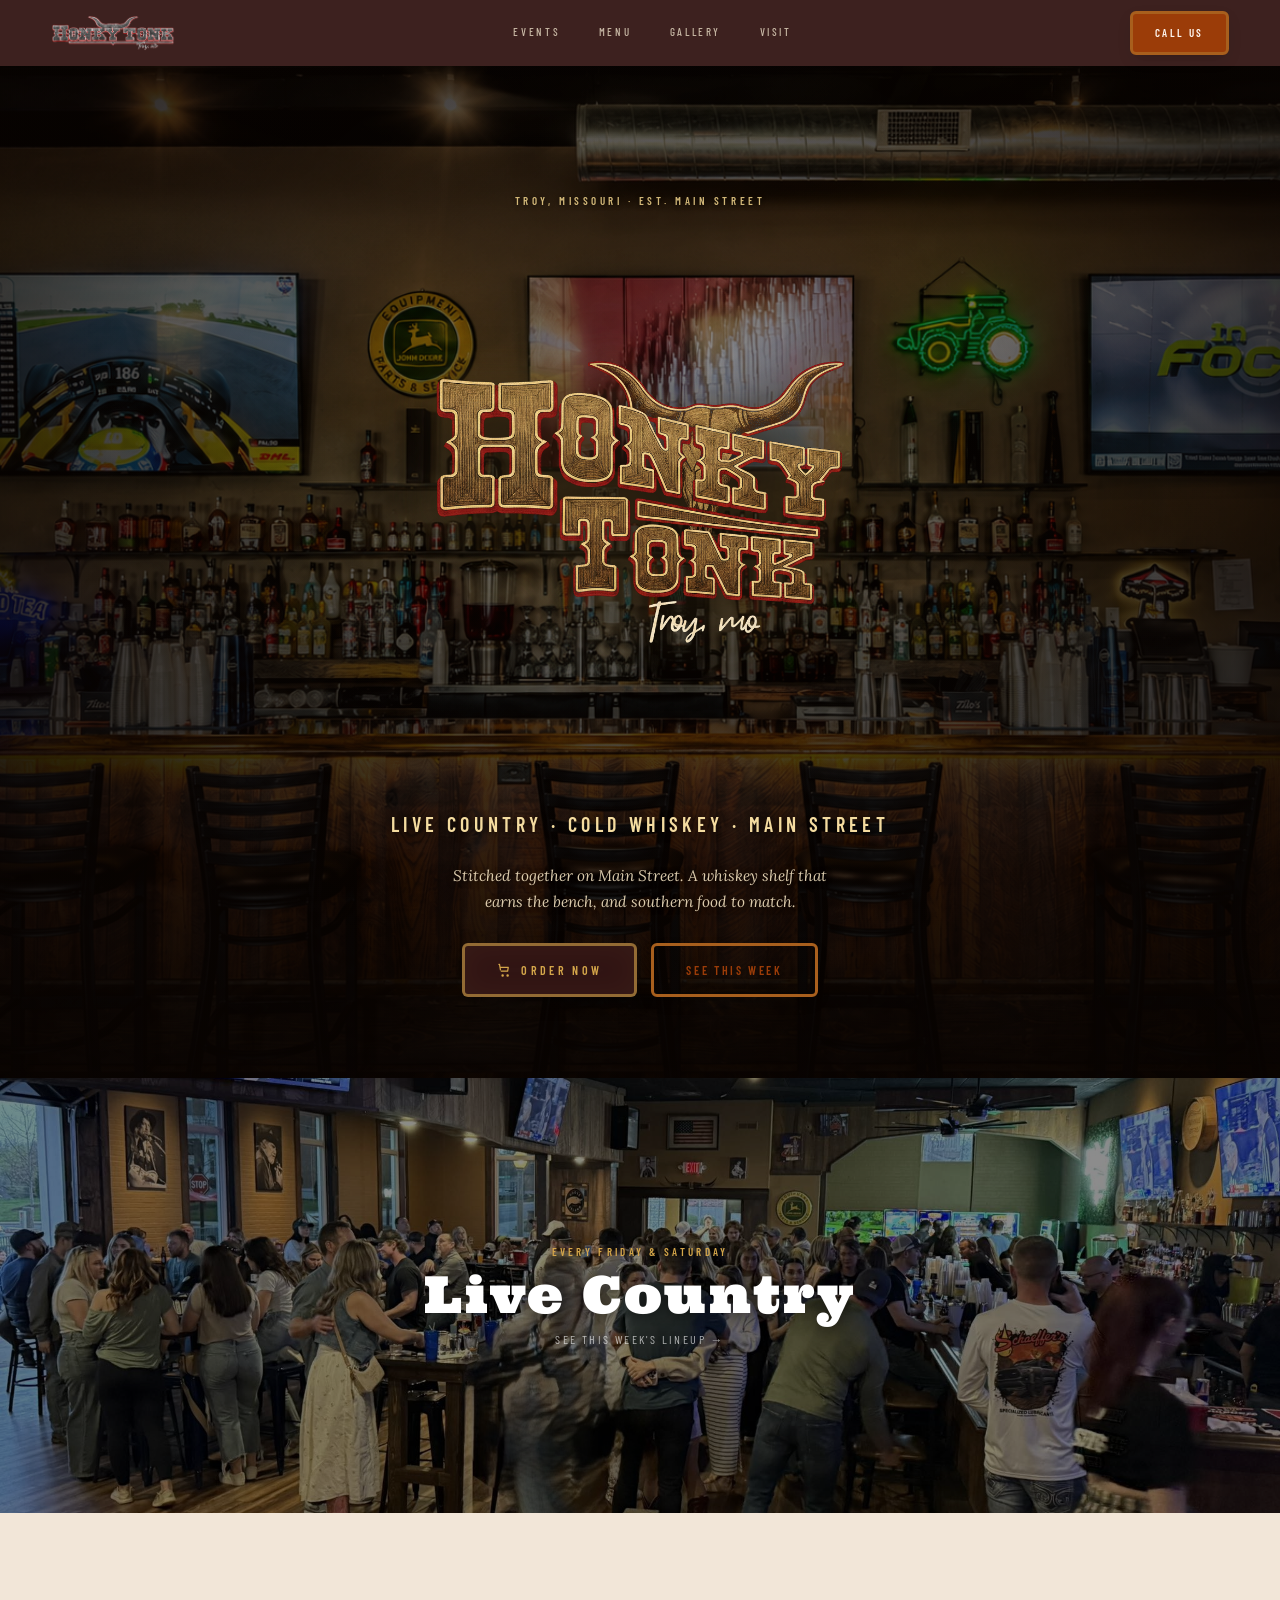
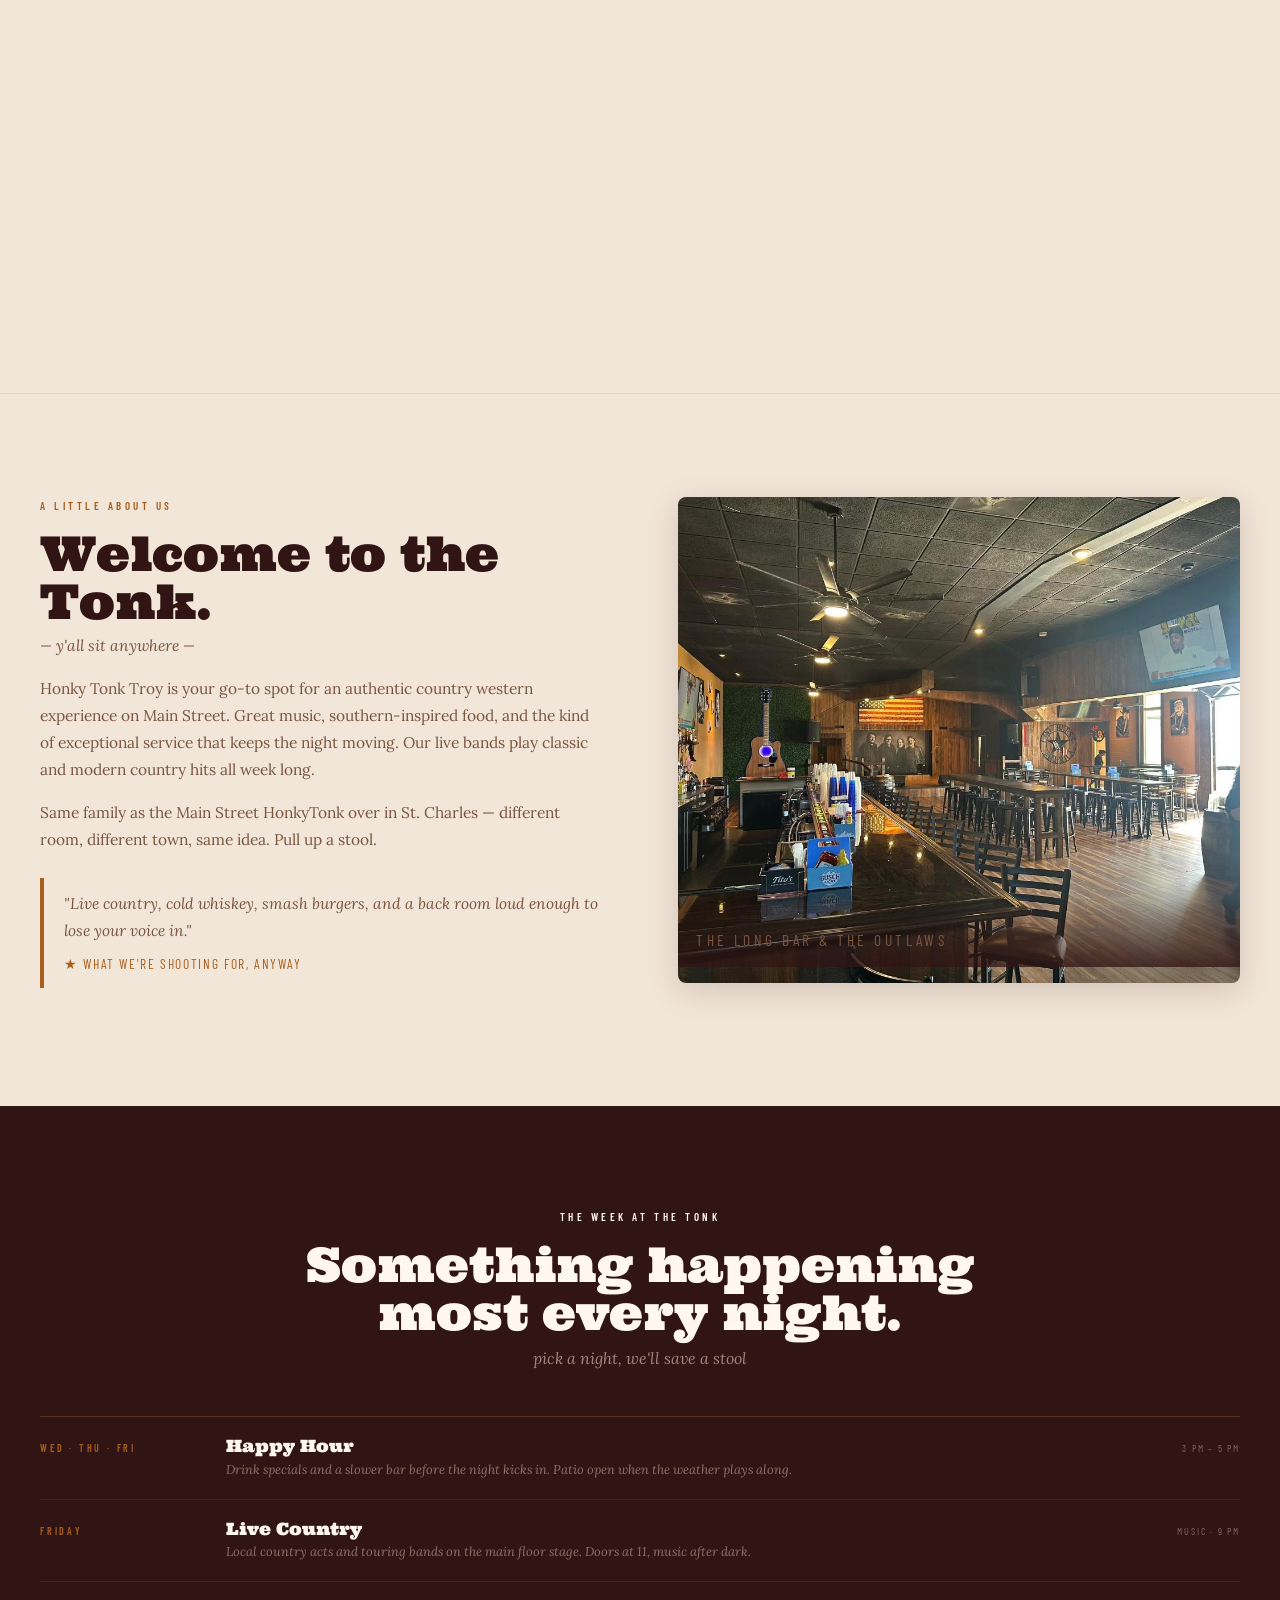
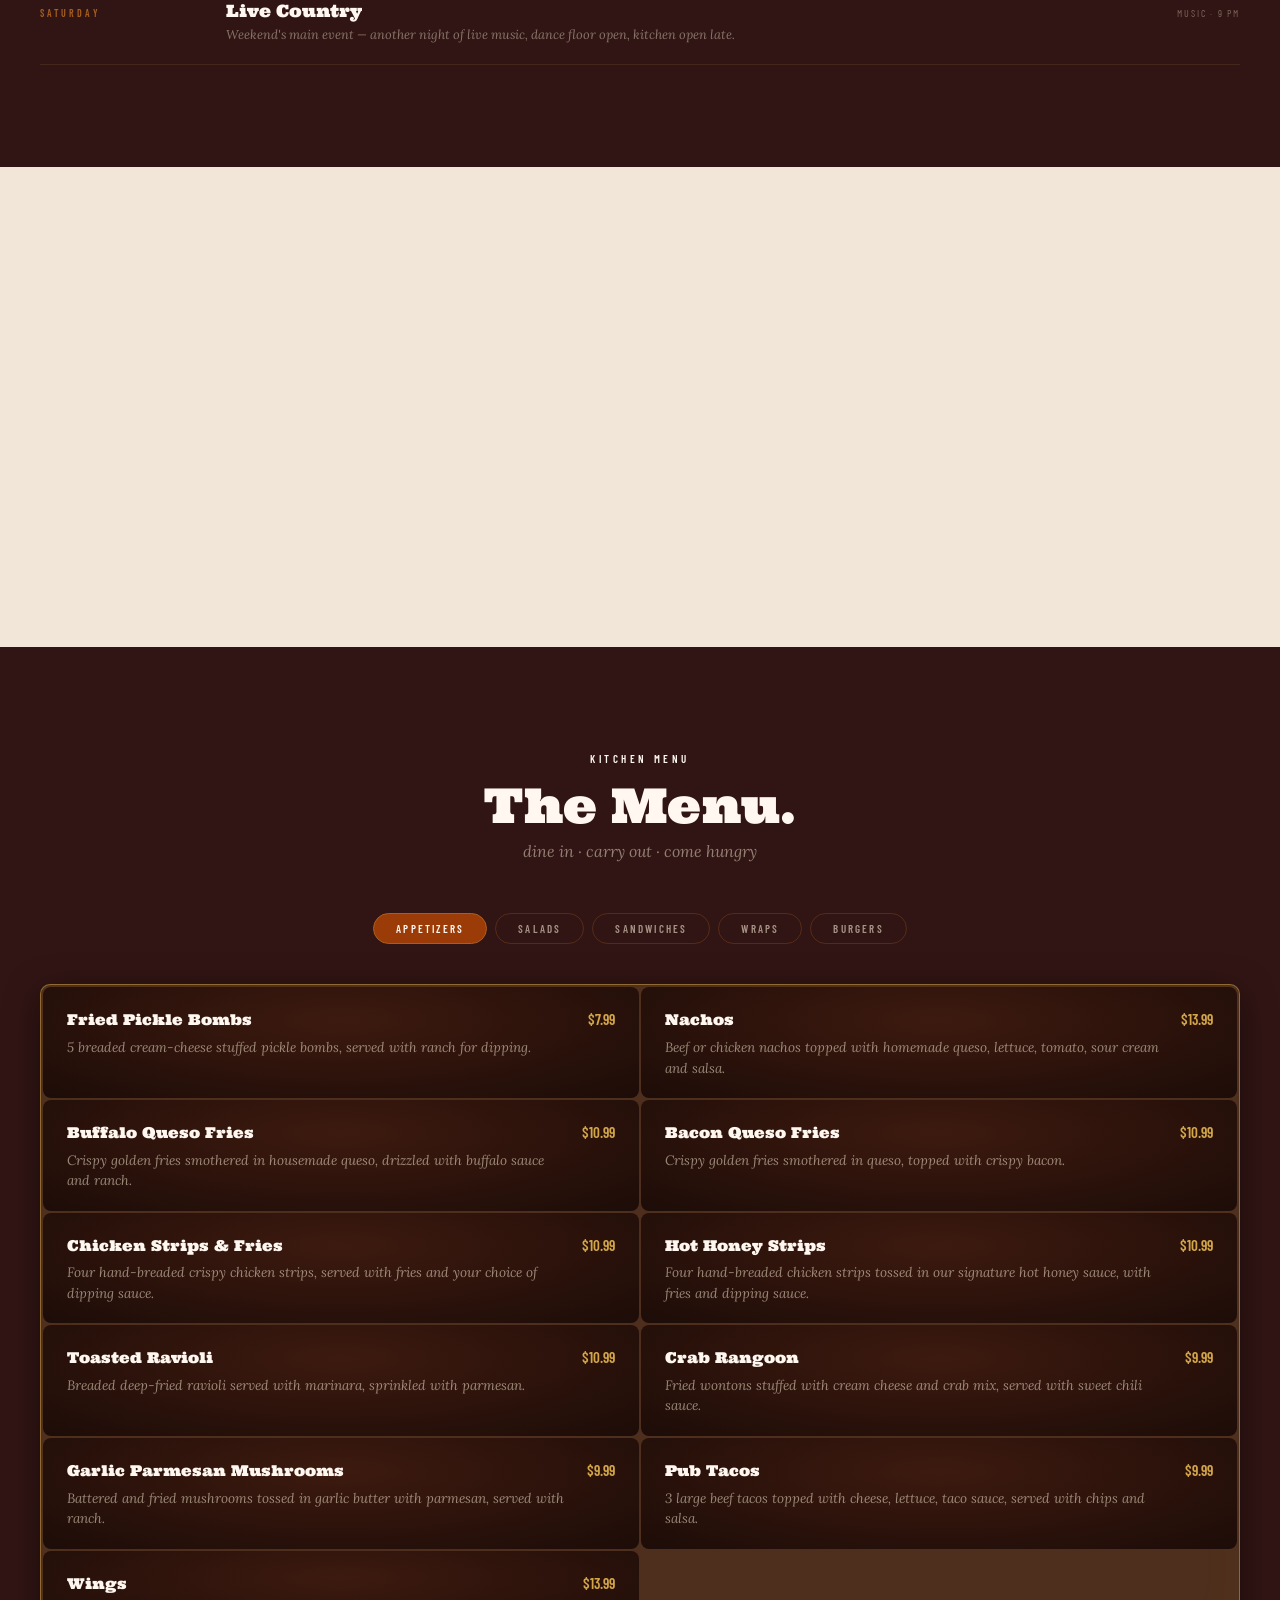
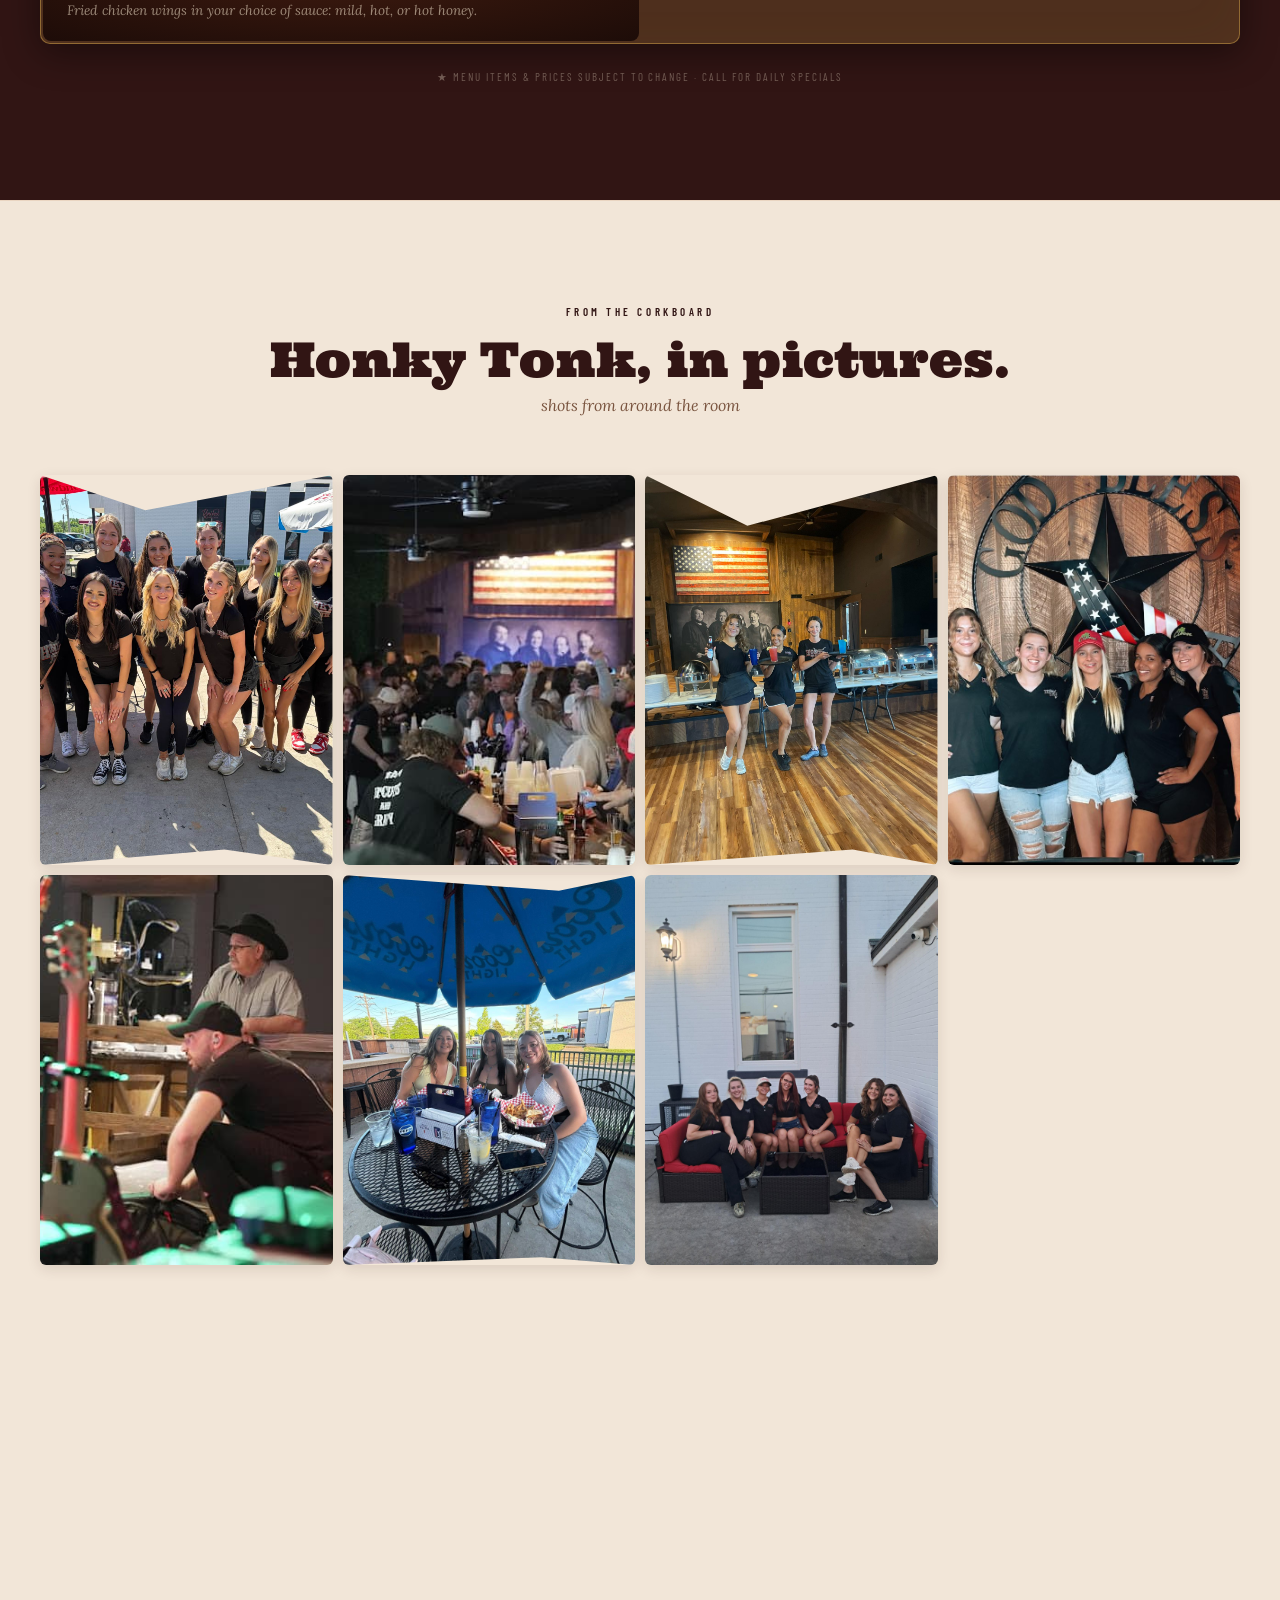
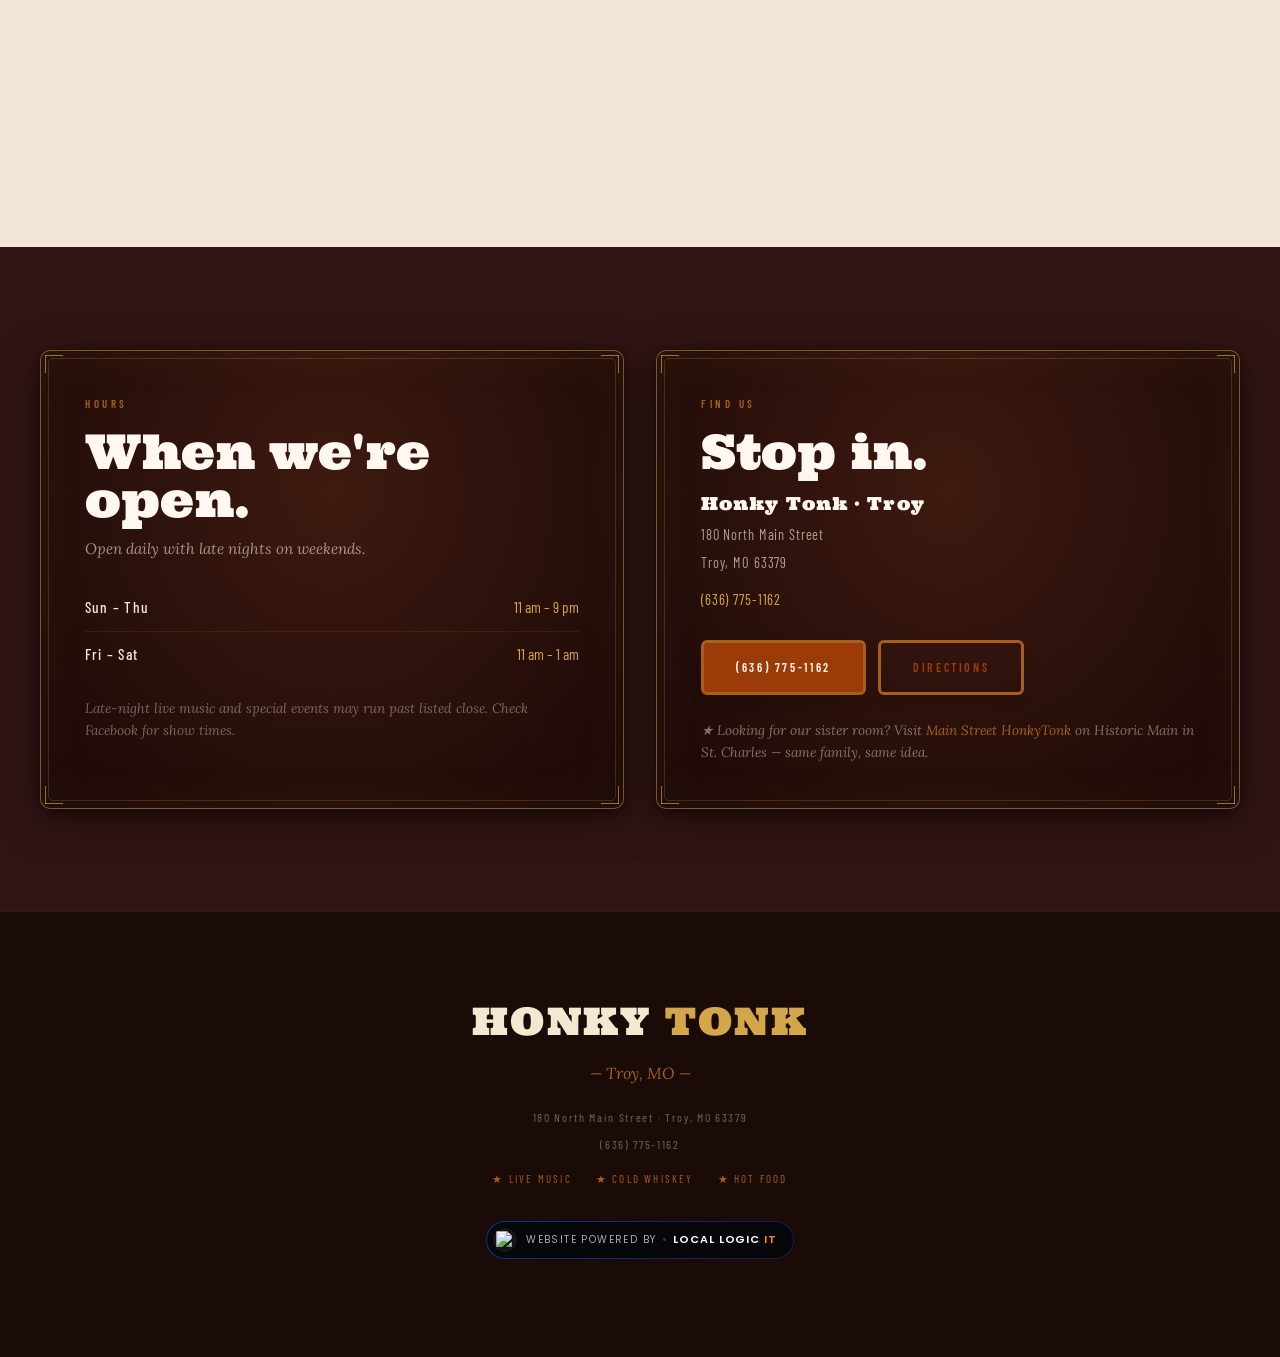
==== honky-tonk-troy/index.html @ 804420c2 "Remove private downstairs room / events content The basement is no longer available for rent, so dro" ====
<!DOCTYPE html>
<html lang="en">
<head>
  <meta charset="utf-8">
  <meta name="viewport" content="width=device-width, initial-scale=1">
  <meta name="format-detection" content="telephone=no">
  <title>Honky Tonk · Troy, MO — Country Western Bar on Main Street</title>
  <meta name="description" content="Honky Tonk in Troy, Missouri — a hometown country western bar at 180 Main Street with live music and southern food.">
  <link rel="preconnect" href="https://fonts.googleapis.com">
  <link rel="preconnect" href="https://fonts.gstatic.com" crossorigin>
  <link rel="preload" as="image" href="../images/11.png">
  <link rel="preload" as="image" href="../images/bg-crowd.jpg">
  <link rel="stylesheet" href="../assets/css/site.css?v=20260530-pill-nav-1">
  <script src="https://cdn.lordicon.com/lordicon.js" defer></script>
</head>
<body>

<header id="top" class="site-header" aria-label="Site">
  <a class="sh-logo" href="#top" aria-label="Honky Tonk Troy home">
    <img src="../images/gen/nav-logo-troy-cut.png" alt="Honky Tonk Troy">
    <span class="sh-logo-sub">Troy, Missouri</span>
  </a>
  <nav class="sh-nav" aria-label="Primary">
    <a href="#week"    data-section="week">Events</a>
    <a href="#menu"    data-section="menu">Menu</a>
    <a href="#gallery" data-section="gallery">Gallery</a>
    <a href="#visit"   data-section="visit">Visit</a>
  </nav>
  <a class="sh-cta btn" href="tel:6367751162">Call Us</a>
</header>

<nav class="bottom-tabs" aria-label="Quick nav">
  <a href="#menu" data-section="menu">
    <span class="bt-ico" aria-hidden="true">
      <lord-icon src="https://media.lordicon.com/icons/wired/outline/542-burger-hamburger.li" trigger="morph" loading="lazy" stroke="bold">
        <img alt="" src="https://media.lordicon.com/icons/wired/outline/542-burger-hamburger.svg">
      </lord-icon>
    </span>
    <span class="bt-label">Menu</span>
  </a>
  <a href="https://www.facebook.com/BabylonBarandGrill/" target="_blank" rel="noopener noreferrer" aria-label="See tonight's updates on Facebook">
    <span class="bt-ico" aria-hidden="true">
      <lord-icon src="https://media.lordicon.com/icons/wired/outline/43-music-note.li" trigger="morph" loading="lazy" stroke="bold">
        <img alt="" src="https://media.lordicon.com/icons/wired/outline/43-music-note.svg">
      </lord-icon>
    </span>
    <span class="bt-label">Tonight</span>
  </a>
  <a href="tel:6367751162" aria-label="Call Honky Tonk Troy">
    <span class="bt-ico" aria-hidden="true">
      <lord-icon src="https://media.lordicon.com/icons/wired/outline/2672-logo-square-whatsapp.li" trigger="morph" loading="lazy" stroke="bold">
        <img alt="" src="https://media.lordicon.com/icons/wired/outline/2672-logo-square-whatsapp.svg">
      </lord-icon>
    </span>
    <span class="bt-label">Call</span>
  </a>
  <a href="https://order.toasttab.com/online/troy-honky-tonk-new-180-main-street" target="_blank" rel="noopener noreferrer" aria-label="Order online from Honky Tonk Troy">
    <span class="bt-ico" aria-hidden="true">
      <lord-icon src="https://media.lordicon.com/icons/wired/outline/526-paper-bag-vegetables.li" trigger="morph" loading="lazy" stroke="bold">
        <img alt="" src="https://media.lordicon.com/icons/wired/outline/526-paper-bag-vegetables.svg">
      </lord-icon>
    </span>
    <span class="bt-label">Order</span>
  </a>
</nav>

<main>


<!-- ===================== HERO ===================== -->
<section class="hero" id="content-start">
  <img class="hero-bg" src="../images/11.png" alt="" aria-hidden="true">
  <div class="hero-shade" aria-hidden="true"></div>
  <div class="container hero-content">
    <p class="hero-kicker">Troy, Missouri · Est. Main Street</p>
    <h1 class="hero-logo-heading">
      <img class="hero-logo" src="../images/gen/logo-engraving-noBg-cut.png" alt="Honky Tonk Troy">
    </h1>
    <p class="hero-tagline">Live country · Cold whiskey · Main Street</p>
    <p class="hero-lede">
      Stitched together on Main Street. A whiskey shelf that earns the
      bench, and southern food to match.
    </p>
    <div class="hero-btns">
      <a class="btn btn-order" href="https://order.toasttab.com/online/troy-honky-tonk-new-180-main-street" target="_blank" rel="noopener noreferrer">
        <svg aria-hidden="true" viewBox="0 0 24 24" width="15" height="15" fill="none" stroke="currentColor" stroke-width="2" stroke-linecap="round" stroke-linejoin="round"><path d="M3 2h1l1.5 9M7 13h10l1-6H6"/><circle cx="9" cy="20" r="1"/><circle cx="17" cy="20" r="1"/></svg>
        Order Now
      </a>
      <a class="btn btn-outline" href="#week">See This Week</a>
    </div>
  </div>
</section>

<!-- ===================== FEATURE BLOCKS ===================== -->
<div class="feature-blocks">
  <a class="feature-block" href="#week">
    <img src="../images/packed-night.jpg" alt="Live country nights at Honky Tonk Troy">
    <div class="fb-label">
      <p class="fb-kicker">Every Friday &amp; Saturday</p>
      <h2>Live Country</h2>
      <span class="fb-sub">See this week's lineup →</span>
    </div>
  </a>
</div>

<!-- ===================== PARALLAX BREAK 1 ===================== -->
<div class="parallax-break pb-crowd" aria-hidden="true"></div>

<!-- ===================== ABOUT ===================== -->
<section class="about section-pad" id="about">
  <div class="container about-grid">
    <div>
      <span class="kicker">A little about us</span>
      <h2>Welcome to the Tonk.</h2>
      <p class="about-subtitle">— y'all sit anywhere —</p>
      <p>
        Honky Tonk Troy is your go-to spot for an authentic country western
        experience on Main Street. Great music, southern-inspired food, and
        the kind of exceptional service that keeps the night moving. Our live
        bands play classic and modern country hits all week long.
      </p>
      <p>
        Same family as the Main Street HonkyTonk over in St. Charles —
        different room, different town, same idea. Pull up a stool.
      </p>
      <p class="quote">
        "Live country, cold whiskey, smash burgers, and a back room loud
        enough to lose your voice in."
        <span class="by">★ what we're shooting for, anyway</span>
      </p>
    </div>
    <div class="about-photo">
      <img src="../images/interior-flag-mural.jpg" alt="Honky Tonk Troy interior — long bar, American flag, Outlaws mural in back">
      <p class="photo-caption">the long bar &amp; the outlaws</p>
    </div>
  </div>
</section>

<!-- ===================== WEEKLY EVENTS ===================== -->
<section class="events section-pad" id="week">
  <div class="container">
    <div class="events-hd">
      <span class="kicker">The week at the tonk</span>
      <h2>Something happening<br>most every night.</h2>
      <p class="section-sub">pick a night, we'll save a stool</p>
    </div>

    <div class="week-schedule">
      <div class="ws-row">
        <div class="ws-day">Wed · Thu · Fri</div>
        <div class="ws-body">
          <span class="ws-name">Happy Hour</span>
          <p class="ws-desc">Drink specials and a slower bar before the night kicks in. Patio open when the weather plays along.</p>
        </div>
        <div class="ws-meta">
          <span class="ws-time">3 pm – 5 pm</span>
        </div>
      </div>

      <div class="ws-row">
        <div class="ws-day">Friday</div>
        <div class="ws-body">
          <span class="ws-name">Live Country</span>
          <p class="ws-desc">Local country acts and touring bands on the main floor stage. Doors at 11, music after dark.</p>
        </div>
        <div class="ws-meta">
          <span class="ws-time">Music · 9 pm</span>
        </div>
      </div>

      <div class="ws-row">
        <div class="ws-day">Saturday</div>
        <div class="ws-body">
          <span class="ws-name">Live Country</span>
          <p class="ws-desc">Weekend's main event — another night of live music, dance floor open, kitchen open late.</p>
        </div>
        <div class="ws-meta">
          <span class="ws-time">Music · 9 pm</span>
        </div>
      </div>
    </div>
  </div>
</section>

<!-- ===================== PARALLAX BREAK 2 ===================== -->
<div class="parallax-break pb-guitar" aria-hidden="true"></div>

<!-- ===================== MENU ===================== -->
<section class="menu section-pad" id="menu">
  <div class="container">
    <div class="menu-hd">
      <span class="kicker">Kitchen menu</span>
      <h2>The Menu.</h2>
      <p class="section-sub">dine in · carry out · come hungry</p>
    </div>

    <div class="menu-tabs" role="tablist" aria-label="Menu sections">
      <button class="menu-tab is-active" data-target="menu-apps"   type="button">Appetizers</button>
      <button class="menu-tab"           data-target="menu-salads" type="button">Salads</button>
      <button class="menu-tab"           data-target="menu-sand"   type="button">Sandwiches</button>
      <button class="menu-tab"           data-target="menu-wraps"  type="button">Wraps</button>
      <button class="menu-tab"           data-target="menu-burg"   type="button">Burgers</button>
    </div>

    <div class="menu-panels">

      <div class="menu-panel is-active" id="menu-apps">
        <ul class="menu-list">
          <li>
            <div>
              <p class="name">Fried Pickle Bombs</p>
              <p class="desc">5 breaded cream-cheese stuffed pickle bombs, served with ranch for dipping.</p>
            </div>
            <span class="price">$7.99</span>
          </li>
          <li>
            <div>
              <p class="name">Nachos</p>
              <p class="desc">Beef or chicken nachos topped with homemade queso, lettuce, tomato, sour cream and salsa.</p>
            </div>
            <span class="price">$13.99</span>
          </li>
          <li>
            <div>
              <p class="name">Buffalo Queso Fries</p>
              <p class="desc">Crispy golden fries smothered in housemade queso, drizzled with buffalo sauce and ranch.</p>
            </div>
            <span class="price">$10.99</span>
          </li>
          <li>
            <div>
              <p class="name">Bacon Queso Fries</p>
              <p class="desc">Crispy golden fries smothered in queso, topped with crispy bacon.</p>
            </div>
            <span class="price">$10.99</span>
          </li>
          <li>
            <div>
              <p class="name">Chicken Strips &amp; Fries</p>
              <p class="desc">Four hand-breaded crispy chicken strips, served with fries and your choice of dipping sauce.</p>
            </div>
            <span class="price">$10.99</span>
          </li>
          <li>
            <div>
              <p class="name">Hot Honey Strips</p>
              <p class="desc">Four hand-breaded chicken strips tossed in our signature hot honey sauce, with fries and dipping sauce.</p>
            </div>
            <span class="price">$10.99</span>
          </li>
          <li>
            <div>
              <p class="name">Toasted Ravioli</p>
              <p class="desc">Breaded deep-fried ravioli served with marinara, sprinkled with parmesan.</p>
            </div>
            <span class="price">$10.99</span>
          </li>
          <li>
            <div>
              <p class="name">Crab Rangoon</p>
              <p class="desc">Fried wontons stuffed with cream cheese and crab mix, served with sweet chili sauce.</p>
            </div>
            <span class="price">$9.99</span>
          </li>
          <li>
            <div>
              <p class="name">Garlic Parmesan Mushrooms</p>
              <p class="desc">Battered and fried mushrooms tossed in garlic butter with parmesan, served with ranch.</p>
            </div>
            <span class="price">$9.99</span>
          </li>
          <li>
            <div>
              <p class="name">Pub Tacos</p>
              <p class="desc">3 large beef tacos topped with cheese, lettuce, taco sauce, served with chips and salsa.</p>
            </div>
            <span class="price">$9.99</span>
          </li>
          <li>
            <div>
              <p class="name">Wings</p>
              <p class="desc">Fried chicken wings in your choice of sauce: mild, hot, or hot honey.</p>
            </div>
            <span class="price">$13.99</span>
          </li>
        </ul>
      </div>

      <div class="menu-panel" id="menu-salads">
        <ul class="menu-list">
          <li>
            <div>
              <p class="name">Cobb Salad</p>
              <p class="desc">Romaine topped with seasoned grilled chicken, crispy bacon, hardboiled egg, Provel, tomato and housemade croutons. Choice of dressing.</p>
            </div>
            <span class="price">$12.99</span>
          </li>
          <li>
            <div>
              <p class="name">Buffalo Chicken Salad</p>
              <p class="desc">Grilled or fried chicken over romaine with tomato, Provel and croutons, drizzled with buffalo sauce and ranch.</p>
            </div>
            <span class="price">$12.99</span>
          </li>
          <li>
            <div>
              <p class="name">Chicken Caesar Salad</p>
              <p class="desc">Grilled chicken, romaine, parmesan and housemade croutons with Caesar dressing.</p>
            </div>
            <span class="price">$12.99</span>
          </li>
        </ul>
      </div>

      <div class="menu-panel" id="menu-sand">
        <ul class="menu-list">
          <li>
            <div>
              <p class="name">Buffalo Chicken Sandwich</p>
              <p class="desc">Fried or grilled chicken tossed in signature buffalo sauce, topped with provolone and pickles on a brioche bun. Ranch on the side.</p>
            </div>
            <span class="price">$13.99</span>
          </li>
          <li>
            <div>
              <p class="name">French Dip</p>
              <p class="desc">Thinly sliced roast beef topped with provolone on a toasted bun, served with au jus for dipping.</p>
            </div>
            <span class="price">$13.99</span>
          </li>
          <li>
            <div>
              <p class="name">California Chicken Sandwich</p>
              <p class="desc">Thinly sliced grilled chicken topped with provolone, drizzled with housemade ranch dressing.</p>
            </div>
            <span class="price">$13.99</span>
          </li>
          <li>
            <div>
              <p class="name">Cajun Chicken Sandwich</p>
              <p class="desc">Grilled chicken dusted with Cajun seasoning, topped with provolone on a brioche bun. Chipotle ranch for dipping.</p>
            </div>
            <span class="price">$13.99</span>
          </li>
          <li>
            <div>
              <p class="name">Philly Cheesesteak</p>
              <p class="desc">Thinly sliced roast beef tossed with sautéed peppers and onions, melted Provel on a toasted hoagie.</p>
            </div>
            <span class="price">$13.99</span>
          </li>
          <li class="menu-list-note">★ Served with tots or fries · onion rings or side salad +$1</li>
        </ul>
      </div>

      <div class="menu-panel" id="menu-wraps">
        <ul class="menu-list">
          <li>
            <div>
              <p class="name">Chicken Caesar Wrap</p>
              <p class="desc">Grilled or fried chicken, romaine, parmesan, housemade croutons and Caesar dressing in a flour tortilla.</p>
            </div>
            <span class="price">$13.99</span>
          </li>
          <li>
            <div>
              <p class="name">Buffalo Chicken Wrap</p>
              <p class="desc">Fried or grilled chicken tossed in mild buffalo, lettuce and tomato in a flour tortilla. Ranch on the side.</p>
            </div>
            <span class="price">$13.99</span>
          </li>
          <li>
            <div>
              <p class="name">Southwest Chicken Wrap</p>
              <p class="desc">Grilled chicken, sautéed tri-color peppers, pepperjack, crispy bacon and chipotle ranch in a flour tortilla.</p>
            </div>
            <span class="price">$13.99</span>
          </li>
        </ul>
      </div>

      <div class="menu-panel" id="menu-burg">
        <ul class="menu-list">
          <li>
            <div>
              <p class="name">Classic Smash Burger</p>
              <p class="desc">Classic juicy smashed beef patties. Lettuce, tomato, pickle &amp; onion on request. Add cheese $1 · add bacon $1.</p>
            </div>
            <span class="price">$10.99 / $11.99 / $12.99</span>
          </li>
          <li>
            <div>
              <p class="name">Hangover Burger</p>
              <p class="desc">Seasoned double smash burger topped with American cheese, crispy bacon and an over-medium egg.</p>
            </div>
            <span class="price">$13.99</span>
          </li>
          <li>
            <div>
              <p class="name">Western Burger</p>
              <p class="desc">Double smash burger with American cheese, crispy bacon and an onion ring, drizzled with BBQ sauce.</p>
            </div>
            <span class="price">$13.99</span>
          </li>
          <li>
            <div>
              <p class="name">Frisco Melt</p>
              <p class="desc">Two juicy beef patties with American &amp; Swiss, topped with Frisco sauce on sourdough.</p>
            </div>
            <span class="price">$13.99</span>
          </li>
          <li>
            <div>
              <p class="name">Adult Grilled Cheese Burger</p>
              <p class="desc">Two beef patties topped with provolone, Swiss, American and applewood-smoked bacon on Texas toast.</p>
            </div>
            <span class="price">$13.99</span>
          </li>
          <li>
            <div>
              <p class="name">Spicy Smash Burger</p>
              <p class="desc">Two patties topped with pepperjack, candied jalapeños, applewood bacon and chipotle ranch.</p>
            </div>
            <span class="price">$13.99</span>
          </li>
          <li class="menu-list-note">★ Served with tots or fries · onion rings or side salad +$1</li>
        </ul>
      </div>

    </div>

    <p class="menu-note">★ Menu items &amp; prices subject to change · Call for daily specials</p>
  </div>
</section>

<!-- ===================== GALLERY ===================== -->
<section class="gallery section-pad" id="gallery">
  <div class="container">
    <div class="gallery-hd">
      <span class="kicker">From the corkboard</span>
      <h2>Honky Tonk, in pictures.</h2>
      <p class="section-sub">shots from around the room</p>
    </div>

    <div class="gallery-grid">
      <figure class="gp">
        <img src="../images/staff-group-outdoor.jpg" alt="The Honky Tonk Troy staff out front on the patio">
        <figcaption>the troy team</figcaption>
      </figure>
      <figure class="gp">
        <img src="../images/bar-crowd-mural.jpg" alt="The crowd at the bar under the Outlaws mural">
        <figcaption>under the outlaws</figcaption>
      </figure>
      <figure class="gp">
        <img src="../images/staff-drinks.jpg" alt="Servers with drink trays at Honky Tonk Troy">
        <figcaption>drinks on the way</figcaption>
      </figure>
<figure class="gp">
        <img src="../images/staff-star.jpg" alt="Staff at the God Bless America star wall">
        <figcaption>god bless</figcaption>
      </figure>
      <figure class="gp">
        <img src="../images/cowboy-bar.jpg" alt="Last call at the bar, cowboy hat in the foreground">
        <figcaption>last call</figcaption>
      </figure>
      <figure class="gp">
        <img src="../images/patio-friends.jpg" alt="Friends at a patio table at golden hour">
        <figcaption>patio, golden hour</figcaption>
      </figure>
      <figure class="gp">
        <img src="../images/staff-patio-couch.jpg" alt="Staff on the red patio couch after a shift">
        <figcaption>red couch, late</figcaption>
      </figure>
    </div>
  </div>
</section>

<!-- ===================== PARALLAX BREAK 3 ===================== -->
<div class="parallax-break pb-patio" aria-hidden="true"></div>

<!-- ===================== VISIT (hours + contact) ===================== -->
<section class="visit section-pad" id="visit">
  <div class="container">
    <div class="visit-grid">

      <div class="visit-card">
        <span class="kicker">Hours</span>
        <h2>When we're open.</h2>
        <p class="intro">
          Open daily with late nights on weekends.
        </p>
        <ul class="hours-list">
          <li><span class="day-name">Sun – Thu</span><span class="day-hours">11 am – 9 pm</span></li>
          <li><span class="day-name">Fri – Sat</span><span class="day-hours">11 am – 1 am</span></li>
        </ul>
        <p class="hours-note">
          Late-night live music and special events may run past listed close.
          Check Facebook for show times.
        </p>
      </div>

      <div class="visit-card">
        <span class="kicker">Find Us</span>
        <h2>Stop in.</h2>
        <address>
          <span class="name">Honky Tonk · Troy</span>
          <span>180 North Main Street</span>
          <span>Troy, MO 63379</span>
          <span style="margin-top:8px;"><a href="tel:6367751162">(636) 775-1162</a></span>
        </address>

        <div class="visit-actions">
          <a class="btn" href="tel:6367751162">(636) 775-1162</a>
          <a class="btn btn-outline" href="https://www.google.com/maps/search/?api=1&amp;query=180%20N%20Main%20St%2C%20Troy%2C%20MO%2063379" target="_blank" rel="noopener">Directions</a>
        </div>

        <p class="sister">
          ★ Looking for our sister room? Visit <a href="https://www.mainstreethonkytonk.com" target="_blank" rel="noopener">Main Street HonkyTonk</a>
          on Historic Main in St. Charles — same family, same idea.
        </p>
      </div>

    </div>
  </div>
</section>

</main>

<!-- ===================== FOOTER ===================== -->
<footer class="site-footer">
  <a class="brand-lockup" href="#top">HONKY <span class="tonk">TONK</span></a>
  <div class="city">&mdash; Troy, MO &mdash;</div>
  <p>180 North Main Street · Troy, MO 63379</p>
  <p><a href="tel:6367751162">(636) 775-1162</a></p>
  <div class="row"><span>★ Live Music</span><span>★ Cold Whiskey</span><span>★ Hot Food</span></div>
  <div class="footer-credit">
    <!-- Local Logic IT - "Website powered by" footer credit -->
    <a class="lli-credit" href="https://locallogicit.com" target="_blank" rel="noopener">
      <span class="lli-credit__mark">
        <img src="https://locallogicit.com/assets/logo.png" alt="Local Logic IT" />
      </span>
      <span class="lli-credit__label">
        <span class="lli-credit__faint">Website powered by</span>
        <span class="lli-credit__sep" aria-hidden="true"></span>
        <span class="lli-credit__brand">LOCAL LOGIC <span class="lli-credit__it">IT</span></span>
      </span>
    </a>
  </div>
</footer>

<script src="../assets/js/nav.js" defer></script>
<script src="../assets/js/slideshow.js" defer></script>
<script src="../assets/js/parallax.js" defer></script>
</body>
</html>
---- assets/css/site.css ----
/* ============================================================
   Honky Tonk · Troy, MO — Redesign 2026
   ============================================================ */

@import url('https://fonts.googleapis.com/css2?family=Ultra&family=Lora:ital,wght@0,400;0,500;1,400;1,500&family=Barlow+Condensed:wght@400;500;600;700&family=Poppins:wght@400;500;600&display=swap');

/* ---------- TOKENS ---------- */
:root {
  --bg:       #f2e6d8;   /* warm parchment — main page bg */
  --bg-dark:  #311514;   /* very dark brown — dark sections */
  --brown:    #522a1a;   /* mid brown */
  --rust:     #9b3c08;   /* CTA fill */
  --rust-bd:  #a85f1d;   /* CTA border / accent */
  --gold:     #d4a64a;   /* gold text accents */
  --cream:    #fff7f0;   /* light text on dark */
  --cream-2:  #f5e8d0;   /* secondary light */
  --muted:    #7a5540;   /* body text on light bg */
  --card-dk:  #3d1a0f;   /* dark card surface */
  --line:     rgba(168,95,29,.35);
}

/* ---------- BASE ---------- */
*, *::before, *::after { box-sizing: border-box; }

html {
  scroll-behavior: smooth;
  background: var(--bg-dark);
}

body {
  margin: 0;
  color: var(--bg-dark);
  background-color: var(--bg);
  font-family: 'Lora', serif;
  font-weight: 400;
  line-height: 1.7;
  overflow-x: hidden;
}

a { color: inherit; text-decoration: none; }
img { display: block; max-width: 100%; }
figure { margin: 0; }

/* ---------- TYPOGRAPHY ---------- */
h1, h2, h3 {
  font-family: 'Ultra', serif;
  font-weight: 400;
  margin-top: 0;
  line-height: 1;
}

h1 { font-size: clamp(2.5rem, 6vw, 4.5rem); letter-spacing: .01em; margin-bottom: 10px; }
h2 { font-size: clamp(1.9rem, 3.8vw, 3rem); margin-bottom: 16px; }
h3 { font-size: clamp(1.2rem, 1.8vw, 1.5rem); margin-bottom: 8px; }

p { margin-top: 0; }

/* ---------- LAYOUT ---------- */
.container {
  width: min(1200px, calc(100% - 48px));
  margin: 0 auto;
}

.section-pad {
  padding: clamp(64px, 8vw, 112px) 0;
}

/* ---------- UTILITIES ---------- */
.kicker {
  display: block;
  font-family: 'Barlow Condensed', sans-serif;
  font-weight: 600;
  font-size: 11px;
  letter-spacing: .32em;
  text-transform: uppercase;
  color: var(--rust-bd);
  margin-bottom: 14px;
}

.section-sub {
  font-family: 'Lora', serif;
  font-style: italic;
  color: var(--muted);
  font-size: 1rem;
  margin-top: -8px;
  margin-bottom: 40px;
}

.sr-only {
  position: absolute;
  width: 1px; height: 1px;
  padding: 0; margin: -1px;
  overflow: hidden; clip: rect(0,0,0,0);
  white-space: nowrap; border: 0;
}

/* ---------- BUTTONS ---------- */
.btn {
  display: inline-flex;
  align-items: center;
  justify-content: center;
  padding: 14px 32px;
  background: var(--rust);
  color: var(--cream);
  font-family: 'Barlow Condensed', sans-serif;
  font-size: 12px;
  font-weight: 600;
  letter-spacing: .22em;
  text-transform: uppercase;
  text-decoration: none;
  border: solid 3px var(--rust-bd);
  border-radius: 6px;
  box-shadow: rgba(0,0,0,.22) 0 6px 16px -4px;
  transition: background .2s ease, color .2s ease, transform .15s ease, box-shadow .2s ease;
  cursor: pointer;
  min-height: 50px;
  position: relative;
  white-space: nowrap;
}
.btn:hover {
  background: var(--cream);
  color: var(--rust);
  transform: translateY(-2px);
  box-shadow: rgba(0,0,0,.3) 0 10px 22px -4px;
}

.btn-outline {
  background: transparent;
  color: var(--rust);
  border-color: var(--rust-bd);
}
.btn-outline:hover {
  background: var(--rust);
  color: var(--cream);
}

.btn-order {
  background: var(--bg-dark);
  color: var(--gold);
  border-color: rgba(212,166,74,.6);
  letter-spacing: .28em;
  gap: 9px;
  box-shadow:
    rgba(0,0,0,.35) 0 6px 20px -4px,
    inset 0 0 28px rgba(212,166,74,.05);
}
.btn-order:hover {
  background: var(--gold);
  color: var(--bg-dark);
  border-color: var(--gold);
  transform: translateY(-2px);
  box-shadow: rgba(212,166,74,.28) 0 10px 28px -4px;
}

/* On dark sections, outline variant gets cream border/text */
.section-dark .btn-outline {
  color: var(--cream-2);
  border-color: rgba(245,232,208,.5);
}
.section-dark .btn-outline:hover {
  background: var(--cream);
  color: var(--rust);
  border-color: var(--cream);
}

/* ---------- SITE HEADER ---------- */
.site-header {
  position: sticky;
  top: 0;
  z-index: 100;
  display: flex;
  align-items: center;
  gap: 20px;
  padding: 0 clamp(20px, 4vw, 52px);
  height: 66px;
  background: rgba(49,21,20,.94);
  backdrop-filter: blur(10px);
  -webkit-backdrop-filter: blur(10px);
  transition: box-shadow .25s ease;
}

.site-header.is-scrolled {
  box-shadow: 0 2px 20px rgba(0,0,0,.4);
}

body.splash-active .site-header { display: none; }

.sh-logo {
  flex-shrink: 0;
  display: flex;
  align-items: center;
  text-decoration: none;
}
.sh-logo img {
  height: 36px;
  width: auto;
  display: block;
}
.sh-logo-sub {
  display: none;
}

.sh-nav {
  flex: 1;
  display: flex;
  align-items: center;
  justify-content: center;
  gap: clamp(18px, 3vw, 40px);
}
.sh-nav a {
  font-family: 'Barlow Condensed', sans-serif;
  font-size: 11px;
  font-weight: 500;
  letter-spacing: .24em;
  text-transform: uppercase;
  color: rgba(245,232,208,.76);
  text-decoration: none;
  transition: color .15s ease;
  white-space: nowrap;
  padding: 2px 0;
  border-bottom: 2px solid transparent;
}
.sh-nav a:hover {
  color: var(--gold);
}
.sh-nav a.is-current {
  color: var(--gold);
  border-bottom-color: var(--rust-bd);
}

.sh-cta {
  flex-shrink: 0;
  font-size: 11px;
  padding: 10px 22px;
  min-height: 40px;
}

/* ---------- BOTTOM TABS (mobile) ---------- */
.bottom-tabs {
  display: none;
  position: fixed;
  bottom: max(10px, env(safe-area-inset-bottom));
  left: 14px;
  right: 14px;
  z-index: 99;
  min-height: 62px;
  background: linear-gradient(180deg, rgba(30,18,15,.78), rgba(13,9,9,.86));
  -webkit-backdrop-filter: blur(16px) saturate(1.08);
  backdrop-filter: blur(16px) saturate(1.08);
  border: 1px solid rgba(240,191,94,.22);
  border-radius: 34px;
  padding: 6px;
  flex-direction: row;
  gap: 2px;
  box-shadow:
    0 10px 30px rgba(0,0,0,.42),
    inset 0 1px 0 rgba(255,247,240,.10);
}
.bottom-tabs a {
  position: relative;
  flex: 1;
  display: flex;
  flex-direction: column;
  align-items: center;
  justify-content: center;
  gap: 4px;
  min-width: 0;
  min-height: 50px;
  text-decoration: none;
  color: rgba(245,232,208,.74);
  font-family: 'Poppins', system-ui, -apple-system, sans-serif;
  font-size: 10px;
  font-weight: 600;
  letter-spacing: .04em;
  transition: color .2s ease;
  padding: 4px 2px;
  border-radius: 28px;
}
/* Gold capsule behind the active / pressed tab */
.bottom-tabs a::before {
  content: "";
  position: absolute;
  inset: 0;
  border-radius: 28px;
  background: linear-gradient(180deg, #ffcd6a, #e0a945);
  box-shadow:
    inset 0 1px 0 rgba(255,255,255,.35),
    0 4px 12px rgba(0,0,0,.28);
  opacity: 0;
  transform: scale(.8);
  transition: opacity .22s ease, transform .22s cubic-bezier(.34,1.56,.64,1);
  z-index: 0;
}
.bottom-tabs a.is-current::before,
.bottom-tabs a:active::before {
  opacity: 1;
  transform: scale(1);
}
.bottom-tabs a.is-current,
.bottom-tabs a:active {
  color: #2a1c14;
  font-weight: 700;
}
.bottom-tabs .bt-ico {
  position: relative;
  z-index: 1;
  display: flex;
  width: 28px;
  height: 28px;
  align-items: center;
  justify-content: center;
}
.bottom-tabs .bt-label {
  position: relative;
  z-index: 1;
  display: block;
  line-height: 1;
  white-space: nowrap;
}
/* Force every multicolor CDN icon into a single brand-gold tone */
.bottom-tabs .bt-ico lord-icon,
.bottom-tabs .bt-ico lord-icon img {
  width: 28px;
  height: 28px;
  filter: brightness(0) saturate(100%) invert(78%) sepia(54%)
          saturate(560%) hue-rotate(338deg) brightness(101%) contrast(94%);
}
/* On the gold capsule, flip the icon to dark espresso for contrast */
.bottom-tabs a.is-current .bt-ico lord-icon,
.bottom-tabs a.is-current .bt-ico lord-icon img,
.bottom-tabs a:active .bt-ico lord-icon,
.bottom-tabs a:active .bt-ico lord-icon img {
  filter: brightness(0) saturate(100%) invert(11%) sepia(28%)
          saturate(900%) hue-rotate(347deg) brightness(95%) contrast(92%);
}

/* ---------- SPLASH STATES ---------- */
body.splash-active {
  overflow: hidden;
}
body.splash-active .bottom-tabs {
  display: none !important;
}
body.splash-entered .video-landing {
  display: none;
}

/* ---------- VIDEO LANDING ---------- */
.video-landing {
  position: relative;
  min-height: 100svh;
  min-height: 100vh;
  isolation: isolate;
  display: grid;
  place-items: center;
  overflow: hidden;
  background: #090403;
}
.video-landing-media,
.video-landing-shade {
  position: absolute;
  inset: 0;
  width: 100%;
  height: 100%;
}
.video-landing-media {
  z-index: -3;
  object-fit: cover;
  object-position: center;
  filter: saturate(.98) contrast(1.02) brightness(.94);
}
.video-landing-shade {
  z-index: -2;
  pointer-events: none;
  background:
    radial-gradient(ellipse at 50% 44%, rgba(10,6,3,.02) 0%, rgba(10,6,3,.22) 54%, rgba(10,6,3,.66) 100%),
    linear-gradient(180deg, rgba(8,4,2,.36) 0%, rgba(8,4,2,.10) 36%, rgba(8,4,2,.70) 100%),
    linear-gradient(90deg, rgba(8,4,2,.58) 0%, transparent 24%, transparent 76%, rgba(8,4,2,.58) 100%);
}
.video-landing::after {
  content: "";
  position: absolute;
  left: 0;
  right: 0;
  bottom: -1px;
  height: 28%;
  pointer-events: none;
  z-index: -1;
  background: linear-gradient(180deg, transparent, rgba(49,21,20,.55) 80%, var(--bg-dark));
}
.video-landing-content {
  width: min(1100px, calc(100% - 40px));
  display: grid;
  justify-items: center;
  gap: clamp(18px, 2.4vh, 28px);
  padding: clamp(42px, 7vh, 78px) 0 clamp(46px, 7vh, 84px);
  text-align: center;
  transform: translateY(2vh);
}
.video-landing-logo {
  width: min(92vw, 1100px);
  height: auto;
  display: block;
  min-height: 200px;
  object-fit: contain;
  filter: drop-shadow(0 0 28px rgba(212,166,74,.22));
}
.video-enter {
  --enter-gold: #f1d28a;
  width: min(100%, 244px);
  min-height: 60px;
  gap: .7em;
  padding: 18px 38px;
  border: 1px solid rgba(241,210,138,.62);
  border-radius: 2px;
  color: var(--enter-gold);
  letter-spacing: .36em;
  background: rgba(18,10,5,.16);
  -webkit-backdrop-filter: blur(1.5px);
  backdrop-filter: blur(1.5px);
  box-shadow:
    inset 0 0 0 1px rgba(255,244,206,.10),
    0 6px 22px rgba(0,0,0,.40);
  text-shadow: 0 1px 8px rgba(0,0,0,.55);
  font-family: 'Barlow Condensed', sans-serif;
  font-size: 12px;
  font-weight: 600;
  text-transform: uppercase;
  display: inline-flex;
  align-items: center;
  justify-content: center;
  cursor: pointer;
  position: relative;
  transition:
    color .25s ease,
    background .25s ease,
    border-color .25s ease,
    box-shadow .25s ease,
    transform .2s ease;
}
.video-enter::after {
  content: "\203a";
  font-size: 1.35em;
  line-height: 1;
  margin-top: -.12em;
  transition: transform .25s ease;
}
.video-enter:hover {
  color: #1a0803;
  border-color: rgba(255,244,206,.92);
  background: linear-gradient(180deg, rgba(243,214,141,.96) 0%, rgba(201,154,66,.94) 100%);
  box-shadow:
    inset 0 0 0 1px rgba(255,244,206,.5),
    0 10px 28px rgba(0,0,0,.45),
    0 0 22px rgba(212,166,74,.26);
  text-shadow: 0 1px 0 rgba(255,238,177,.5);
}
.video-enter:hover::after { transform: translateX(4px); }
.video-enter:focus-visible {
  outline: 2px solid rgba(241,210,138,.9);
  outline-offset: 3px;
}

/* ---------- HERO ---------- */
.hero {
  position: relative;
  min-height: clamp(560px, 92vh, 860px);
  padding: 0;
  overflow: hidden;
  background: #120904;
  display: flex;
  align-items: center;
  isolation: isolate;
}

.hero-bg {
  position: absolute;
  inset: 0;
  width: 100%;
  height: 100%;
  object-fit: cover;
  object-position: center 35%;
  z-index: 0;
  filter: saturate(.92) contrast(1.02);
}

.hero-shade {
  position: absolute;
  inset: 0;
  z-index: 1;
  background:
    radial-gradient(ellipse at 50% 38%, rgba(8,3,1,.15) 0%, rgba(8,3,1,.55) 55%, rgba(8,3,1,.88) 100%),
    linear-gradient(180deg, rgba(8,3,1,.55) 0%, rgba(8,3,1,.25) 22%, rgba(8,3,1,.55) 68%, rgba(8,3,1,.92) 100%);
}

.hero-content {
  position: relative;
  z-index: 2;
  text-align: center;
  padding: clamp(96px, 14vh, 160px) 0 clamp(56px, 9vh, 96px);
  width: 100%;
  display: flex;
  flex-direction: column;
  align-items: center;
}

.hero-kicker {
  font-family: 'Barlow Condensed', sans-serif;
  font-size: 11px;
  font-weight: 600;
  letter-spacing: .32em;
  text-transform: uppercase;
  color: rgba(243,214,141,.85);
  margin-bottom: 18px;
  text-shadow: 0 1px 4px rgba(0,0,0,.7);
}

.hero-logo-heading {
  margin: 0 0 18px;
  display: block;
  max-width: 100%;
  padding: 0;
  filter:
    drop-shadow(0 12px 28px rgba(0,0,0,.7))
    drop-shadow(0 0 18px rgba(212,166,74,.22));
}

.hero-logo {
  width: 100%;
  max-width: min(560px, 78vw);
  height: auto;
  display: block;
  margin: 0 auto;
}

.hero-tagline {
  font-family: 'Barlow Condensed', sans-serif;
  font-size: clamp(.95rem, 1.6vw, 1.25rem);
  font-weight: 600;
  letter-spacing: .22em;
  text-transform: uppercase;
  color: #f4dca0;
  margin: 0 0 22px;
  text-shadow: 0 2px 8px rgba(0,0,0,.75);
}

.hero-lede {
  font-family: 'Lora', serif;
  font-size: clamp(.95rem, 1.2vw, 1.05rem);
  font-style: italic;
  color: rgba(247,230,196,.88);
  line-height: 1.7;
  margin: 0 auto 28px;
  max-width: 46ch;
  text-shadow: 0 1px 6px rgba(0,0,0,.75);
}

.hero-btns {
  display: flex;
  flex-wrap: wrap;
  gap: 14px;
  align-items: center;
  justify-content: center;
}

/* ---------- FEATURE BLOCKS ---------- */
.feature-blocks {
  display: grid;
  grid-template-columns: 1fr;
  gap: 0;
  overflow: hidden;
}

.feature-block {
  position: relative;
  height: clamp(260px, 34vw, 480px);
  overflow: hidden;
  text-decoration: none;
  display: block;
}

.feature-block img {
  position: absolute;
  inset: 0;
  width: 100%;
  height: 100%;
  object-fit: cover;
  filter: brightness(.55) saturate(.88);
  transition: transform .7s ease, filter .4s ease;
}

.feature-block:hover img {
  transform: scale(1.07);
  filter: brightness(.45) saturate(.95);
}

.fb-label {
  position: absolute;
  inset: 0;
  z-index: 1;
  display: flex;
  flex-direction: column;
  align-items: center;
  justify-content: center;
  text-align: center;
  padding: 24px;
  gap: 8px;
}

.fb-kicker {
  font-family: 'Barlow Condensed', sans-serif;
  font-size: 11px;
  font-weight: 600;
  letter-spacing: .3em;
  text-transform: uppercase;
  color: var(--gold);
  margin: 0;
}

.fb-label h2 {
  font-family: 'Ultra', serif;
  font-size: clamp(2rem, 4vw, 3.2rem);
  color: #fff;
  margin: 0;
  text-shadow: 0 2px 18px rgba(0,0,0,.55);
  letter-spacing: .04em;
}

.fb-sub {
  font-family: 'Barlow Condensed', sans-serif;
  font-size: 12px;
  letter-spacing: .2em;
  text-transform: uppercase;
  color: rgba(255,255,255,.65);
  transition: color .2s ease;
}

.feature-block:hover .fb-sub {
  color: var(--gold);
}

/* ---------- PARALLAX BREAKS ---------- */
.parallax-break {
  position: relative;
  overflow: hidden;
  height: clamp(280px, 38vw, 480px);
  background-attachment: fixed;
  background-size: cover;
  background-position: center;
  background-repeat: no-repeat;
}

.pb-crowd  { background-image: url("../../images/bg-crowd.jpg"); }
.pb-guitar { background-image: url("../../images/bg-live-music.jpg"); }
.pb-patio  { background-image: url("../../images/bg-patio.jpg"); }

/* Mobile / iOS: JS-driven parallax via translated ::before pseudo-element.
   iOS Safari doesn't support background-attachment: fixed, and we disable
   it on small viewports for performance — so we layer the image on a
   pseudo-element that JS translates on scroll. */
@supports (-webkit-touch-callout: none) {
  .parallax-break { background-image: none; }
  .parallax-break::before {
    content: "";
    position: absolute;
    left: 0;
    right: 0;
    top: -15%;
    height: 130%;
    background-size: cover;
    background-position: center;
    background-repeat: no-repeat;
    will-change: transform;
    transform: translate3d(0, var(--parallax-y, 0), 0);
  }
  .pb-crowd::before  { background-image: url("../../images/bg-crowd.jpg"); }
  .pb-guitar::before { background-image: url("../../images/bg-live-music.jpg"); }
  .pb-patio::before  { background-image: url("../../images/bg-patio.jpg"); }
}

@media (prefers-reduced-motion: reduce) {
  .parallax-break { background-attachment: scroll; }
  .parallax-break::before { transform: none; }
}

/* ---------- ABOUT ---------- */
.about {
  background: var(--bg);
  padding: clamp(64px, 8vw, 112px) 0;
  border-top: 1px solid rgba(168,95,29,.15);
}

.about-grid {
  display: grid;
  grid-template-columns: 1fr 1fr;
  gap: clamp(40px, 6vw, 80px);
  align-items: start;
}

.about h2 {
  color: var(--bg-dark);
}

.about-subtitle {
  font-family: 'Lora', serif;
  font-style: italic;
  color: var(--muted);
  font-size: 1.1rem;
  margin-top: -10px;
  margin-bottom: 24px;
}

.about p {
  color: var(--muted);
  font-size: .97rem;
  margin-bottom: 16px;
  line-height: 1.75;
}

.quote {
  border-left: 4px solid var(--rust-bd);
  padding: 12px 0 12px 20px;
  font-style: italic;
  color: var(--brown);
  font-size: 1.05rem;
  margin-top: 24px;
}
.quote .by {
  display: block;
  margin-top: 8px;
  font-size: .85rem;
  font-family: 'Barlow Condensed', sans-serif;
  font-style: normal;
  letter-spacing: .12em;
  text-transform: uppercase;
  color: var(--rust-bd);
}

.about-photo {
  position: relative;
  border-radius: 8px;
  overflow: hidden;
  box-shadow: 0 8px 32px rgba(49,21,20,.16);
}
.about-photo img {
  width: 100%;
  height: clamp(320px, 38vw, 520px);
  object-fit: cover;
  display: block;
}
.photo-caption {
  position: absolute;
  bottom: 0;
  left: 0;
  right: 0;
  padding: 28px 18px 14px;
  background: linear-gradient(transparent, rgba(49,21,20,.78));
  font-family: 'Barlow Condensed', sans-serif;
  font-size: 11px;
  letter-spacing: .22em;
  text-transform: uppercase;
  color: rgba(245,232,208,.88);
  margin: 0;
}

/* ---------- EVENTS ---------- */
.events {
  background: var(--bg-dark);
  padding: clamp(64px, 8vw, 112px) 0;
}

.events-hd {
  text-align: center;
  margin-bottom: clamp(32px, 4vw, 44px);
}

.events-hd h2,
.events-hd .kicker {
  color: var(--cream);
}

.events-hd .section-sub {
  color: rgba(245,232,208,.55);
}

/* ---------- WEEK SCHEDULE ---------- */
.week-schedule {
  border-top: 1px solid rgba(212,166,74,.22);
}

.ws-row {
  display: grid;
  grid-template-columns: 150px 1fr 130px;
  align-items: baseline;
  gap: 0 clamp(16px, 3vw, 36px);
  padding: clamp(16px, 2vw, 20px) 0;
  border-bottom: 1px solid rgba(212,166,74,.12);
  transition: background .15s;
}

.ws-row:hover { background: rgba(212,166,74,.04); }

.ws-day {
  font-family: 'Barlow Condensed', sans-serif;
  font-size: 10px;
  font-weight: 600;
  letter-spacing: .28em;
  text-transform: uppercase;
  color: var(--rust-bd);
  padding-top: 3px;
}

.ws-name {
  display: block;
  font-family: 'Ultra', serif;
  font-size: clamp(.95rem, 1.3vw, 1.15rem);
  color: var(--cream);
  margin-bottom: 4px;
  line-height: 1.1;
}

.ws-desc {
  font-family: 'Lora', serif;
  font-style: italic;
  font-size: .8rem;
  color: rgba(245,232,208,.45);
  line-height: 1.5;
  margin: 0;
}

.ws-meta {
  text-align: right;
  padding-top: 2px;
}

.ws-price {
  display: block;
  font-family: 'Barlow Condensed', sans-serif;
  font-size: 1rem;
  font-weight: 600;
  color: var(--gold);
  line-height: 1.1;
  margin-bottom: 3px;
}

.ws-time {
  display: block;
  font-family: 'Barlow Condensed', sans-serif;
  font-size: 10px;
  letter-spacing: .18em;
  text-transform: uppercase;
  color: rgba(245,232,208,.38);
}

/* ---------- MENU ---------- */
.menu {
  background: var(--bg-dark);
  padding: clamp(64px, 8vw, 112px) 0;
}

.menu-hd {
  text-align: center;
  margin-bottom: clamp(32px, 4vw, 48px);
}

.menu-hd h2,
.menu-hd .kicker {
  color: var(--cream);
}

.menu-hd .section-sub {
  color: rgba(245,232,208,.5);
}

.menu-tabs {
  display: flex;
  flex-wrap: wrap;
  justify-content: center;
  gap: 8px;
  margin-bottom: 40px;
}

.menu-tab {
  font-family: 'Barlow Condensed', sans-serif;
  font-size: 11px;
  font-weight: 600;
  letter-spacing: .2em;
  text-transform: uppercase;
  color: rgba(245,232,208,.6);
  background: transparent;
  border: 1px solid rgba(168,95,29,.3);
  border-radius: 30px;
  padding: 8px 22px;
  cursor: pointer;
  transition: background .2s ease, color .2s ease, border-color .2s ease;
}
.menu-tab:hover {
  color: var(--cream);
  border-color: rgba(168,95,29,.6);
}
.menu-tab.is-active {
  background: var(--rust);
  color: var(--cream);
  border-color: var(--rust-bd);
}

.menu-panels {
  /* panels managed by JS */
}

.menu-panel {
  display: none;
}
.menu-panel.is-active {
  display: block;
}

.menu-list {
  list-style: none;
  padding: 2px;
  margin: 0;
  position: relative;
  display: grid;
  grid-template-columns: 1fr 1fr;
  gap: 2px;
  background: rgba(212,166,74,.18);
  border: 1px solid rgba(212,166,74,.5);
  border-radius: 10px;
  overflow: hidden;
  box-shadow: 0 8px 36px rgba(0,0,0,.45), inset 0 0 50px rgba(212,166,74,.04);
}

.menu-list li {
  display: flex;
  justify-content: space-between;
  align-items: baseline;
  gap: 16px;
  padding: clamp(14px, 2vw, 20px) clamp(16px, 2vw, 24px);
  background: radial-gradient(ellipse at 50% 30%, #3d1a0f 0%, #1d0c08 100%);
  border-radius: 8px;
  transition: background .2s ease;
}
.menu-list li:hover {
  background: radial-gradient(ellipse at 50% 30%, #4a2012 0%, #261008 100%);
}

.menu-list .name {
  font-family: 'Ultra', serif;
  font-weight: 400;
  font-size: .95rem;
  color: var(--cream);
  margin-bottom: 4px;
}

.menu-list .desc {
  font-family: 'Lora', serif;
  font-style: italic;
  font-size: .85rem;
  color: rgba(245,232,208,.55);
  line-height: 1.5;
  margin: 0;
}

.menu-list .price {
  font-family: 'Barlow Condensed', sans-serif;
  font-weight: 600;
  font-size: .95rem;
  color: var(--gold);
  flex-shrink: 0;
  margin-bottom: 0;
}

.menu-list-note {
  grid-column: 1 / -1;
  font-family: 'Barlow Condensed', sans-serif;
  font-size: 11px;
  letter-spacing: .16em;
  text-transform: uppercase;
  color: rgba(245,232,208,.4);
  text-align: center;
  padding: 16px !important;
  background: rgba(49,21,20,.5) !important;
}

.menu-note {
  text-align: center;
  font-family: 'Barlow Condensed', sans-serif;
  font-size: 11px;
  letter-spacing: .18em;
  text-transform: uppercase;
  color: rgba(245,232,208,.35);
  margin-top: 24px;
}

/* ---------- GALLERY ---------- */
.gallery {
  background: var(--bg);
  padding: clamp(64px, 8vw, 112px) 0;
  border-top: 1px solid rgba(168,95,29,.12);
}

.gallery-hd {
  text-align: center;
  margin-bottom: clamp(36px, 5vw, 56px);
}

.gallery-hd h2,
.gallery-hd .kicker {
  color: var(--bg-dark);
}

.gallery-grid {
  display: grid;
  grid-template-columns: repeat(4, 1fr);
  gap: 10px;
}

.gp {
  position: relative;
  overflow: hidden;
  border-radius: 6px;
  box-shadow: 0 4px 14px rgba(49,21,20,.12);
  aspect-ratio: 3/4;
  transition: transform .4s ease, box-shadow .4s ease;
}

.gp:hover {
  transform: scale(1.02);
  box-shadow: 0 10px 28px rgba(49,21,20,.22);
}

.gp img {
  width: 100%;
  height: 100%;
  object-fit: cover;
  display: block;
  transition: transform .6s ease;
}

.gp:hover img {
  transform: scale(1.05);
}

/* Apply reference-style clip-path shapes to alternating gallery items */
.gp:nth-child(1) img { clip-path: polygon(36% 9%, 100% 0, 100% 100%, 63% 96%, 0 100%, 0 0); }
.gp:nth-child(3) img { clip-path: polygon(35% 13%, 100% 0, 100% 100%, 71% 96%, 0 100%, 0 0); }
.gp:nth-child(6) img { clip-path: polygon(74% 4%, 100% 0, 100% 100%, 68% 98%, 0 100%, 0 0); }
.gp:nth-child(8) img { clip-path: polygon(32% 6%, 100% 0, 100% 100%, 70% 95%, 27% 100%, 0 96%, 0 0); }

.gp figcaption {
  position: absolute;
  bottom: 0;
  left: 0;
  right: 0;
  padding: 28px 12px 12px;
  background: linear-gradient(transparent, rgba(49,21,20,.72));
  font-family: 'Barlow Condensed', sans-serif;
  font-size: 10px;
  letter-spacing: .2em;
  text-transform: uppercase;
  color: rgba(245,232,208,.88);
  opacity: 0;
  transition: opacity .3s ease;
}

.gp:hover figcaption {
  opacity: 1;
}

/* ---------- VISIT ---------- */
.visit {
  background: var(--bg-dark);
  padding: clamp(64px, 8vw, 112px) 0;
}

.visit-grid {
  display: grid;
  grid-template-columns: 1fr 1fr;
  gap: clamp(20px, 3vw, 32px);
}

.visit-card {
  position: relative;
  background: radial-gradient(ellipse at 50% 30%, #3d1a0f 0%, #1a0808 100%);
  border: 1px solid rgba(212,166,74,.5);
  border-radius: 10px;
  padding: clamp(28px, 4vw, 44px);
  box-shadow:
    0 10px 40px rgba(0,0,0,.5),
    0 2px 8px rgba(0,0,0,.35),
    inset 0 0 55px rgba(212,166,74,.06);
}
.visit-card::before {
  content: '';
  position: absolute;
  inset: 7px;
  border: 1px solid rgba(212,166,74,.2);
  border-radius: 5px;
  pointer-events: none;
}
.visit-card::after {
  content: '';
  position: absolute;
  inset: 4px;
  background-image:
    linear-gradient(rgba(212,166,74,.65), rgba(212,166,74,.65)),
    linear-gradient(rgba(212,166,74,.65), rgba(212,166,74,.65)),
    linear-gradient(rgba(212,166,74,.65), rgba(212,166,74,.65)),
    linear-gradient(rgba(212,166,74,.65), rgba(212,166,74,.65)),
    linear-gradient(rgba(212,166,74,.65), rgba(212,166,74,.65)),
    linear-gradient(rgba(212,166,74,.65), rgba(212,166,74,.65)),
    linear-gradient(rgba(212,166,74,.65), rgba(212,166,74,.65)),
    linear-gradient(rgba(212,166,74,.65), rgba(212,166,74,.65));
  background-size: 1px 18px, 18px 1px, 1px 18px, 18px 1px, 1px 18px, 18px 1px, 1px 18px, 18px 1px;
  background-position: 0 0, 0 0, 100% 0, 100% 0, 0 100%, 0 100%, 100% 100%, 100% 100%;
  background-repeat: no-repeat;
  pointer-events: none;
}

.visit-card .kicker {
  color: var(--rust-bd);
}

.visit-card h2 {
  color: var(--cream);
  margin-bottom: 12px;
}

.intro {
  font-style: italic;
  color: rgba(245,232,208,.6);
  font-size: .95rem;
  margin-bottom: 24px;
  line-height: 1.7;
}

.hours-list {
  list-style: none;
  padding: 0;
  margin: 0 0 20px;
}

.hours-list li {
  display: flex;
  justify-content: space-between;
  align-items: baseline;
  padding: 10px 0;
  border-bottom: 1px solid rgba(168,95,29,.18);
  font-family: 'Barlow Condensed', sans-serif;
  font-size: .95rem;
}

.hours-list li:last-child {
  border-bottom: none;
}

.day-name {
  font-weight: 500;
  letter-spacing: .08em;
  color: var(--cream-2);
}

.day-hours {
  font-weight: 400;
  color: var(--gold);
}

.closed-days {
  margin-top: 4px;
}
.closed .day-hours {
  color: rgba(245,232,208,.35);
}
.closed .day-name {
  color: rgba(245,232,208,.4);
}

.hours-note {
  font-style: italic;
  color: rgba(245,232,208,.4);
  font-size: .85rem;
  line-height: 1.6;
  margin-top: 16px;
}

address {
  font-style: normal;
  display: flex;
  flex-direction: column;
  gap: 4px;
  margin-bottom: 28px;
}

address .name {
  font-family: 'Ultra', serif;
  font-weight: 400;
  font-size: 1.15rem;
  color: var(--cream);
}

address span {
  font-family: 'Barlow Condensed', sans-serif;
  font-size: .9rem;
  color: rgba(245,232,208,.65);
  letter-spacing: .06em;
}

address a {
  color: var(--gold);
  text-decoration: none;
}
address a:hover {
  color: var(--cream);
}

.visit-actions {
  display: flex;
  flex-wrap: wrap;
  gap: 12px;
  margin-bottom: 24px;
}

.sister {
  font-style: italic;
  color: rgba(245,232,208,.45);
  font-size: .85rem;
  line-height: 1.65;
  margin: 0;
}
.sister a {
  color: var(--rust-bd);
}
.sister a:hover {
  color: var(--gold);
}

/* ---------- FOOTER ---------- */
.site-footer {
  background: #1a0b09;
  text-align: center;
  padding: clamp(48px, 6vw, 80px) clamp(24px, 4vw, 48px);
  border-top: 1px solid rgba(168,95,29,.2);
}

.brand-lockup {
  display: inline-block;
  font-family: 'Ultra', serif;
  font-size: clamp(1.6rem, 3vw, 2.4rem);
  color: var(--cream-2);
  text-decoration: none;
  letter-spacing: .06em;
  margin-bottom: 6px;
}
.brand-lockup .tonk {
  color: var(--gold);
}

.city {
  font-family: 'Lora', serif;
  font-style: italic;
  color: var(--rust-bd);
  font-size: 1rem;
  margin-bottom: 20px;
}

.site-footer p {
  font-family: 'Barlow Condensed', sans-serif;
  font-size: 12px;
  letter-spacing: .14em;
  color: rgba(245,232,208,.4);
  margin: 0 0 6px;
}

.site-footer .row {
  display: flex;
  justify-content: center;
  gap: 24px;
  flex-wrap: wrap;
  margin: 16px 0;
  font-family: 'Barlow Condensed', sans-serif;
  font-size: 11px;
  letter-spacing: .2em;
  text-transform: uppercase;
  color: var(--rust-bd);
}

.tagline {
  font-family: 'Lora', serif;
  font-style: italic;
  font-size: .88rem;
  color: rgba(245,232,208,.3) !important;
  letter-spacing: 0 !important;
  margin-top: 16px !important;
}

/* ============ LLI CREDIT PILL ============ */
@keyframes lli-credit-border-shift {
  0%, 100% { background-position: 0% 50%; }
  50%      { background-position: 100% 50%; }
}
.lli-credit {
  display: inline-flex;
  align-items: center;
  gap: 9px;
  padding: 6px 16px 6px 6px;
  border-radius: 999px;
  background: #05070a; /* Fallback for browsers not supporting the complex gradient */
  position: relative;
  border: 1.5px solid transparent;
  background-image: linear-gradient(#05070a, #05070a),
                    linear-gradient(115deg,
                      rgba(0,102,255,0.55) 0%,
                      rgba(110,55,210,0.30) 38%,
                      rgba(255,138,0,0.55) 68%,
                      rgba(0,102,255,0.55) 100%);
  background-origin: border-box;
  background-clip: padding-box, border-box;
  background-size: auto, 250% 250%;
  animation: lli-credit-border-shift 7s ease infinite;
  text-decoration: none;
  line-height: 1;
  transition: transform .3s cubic-bezier(.4,0,.2,1);
  font-family: 'Poppins', system-ui, -apple-system, sans-serif;
  box-sizing: border-box;
  max-width: 100%;
}
.lli-credit:hover { transform: translateY(-1px); }
.lli-credit__mark {
  flex: 0 0 24px;
  width: 24px;
  height: 24px;
  border-radius: 999px;
  background: rgba(255,255,255,0.06);
  padding: 3px;
  box-sizing: border-box;
  display: flex;
  align-items: center;
  justify-content: center;
  overflow: hidden;
}
.lli-credit__mark img {
  width: 100%;
  height: 100%;
  object-fit: contain;
  display: block;
}
.lli-credit__label {
  display: flex;
  align-items: center;
  gap: 7px;
  white-space: nowrap;
}
.lli-credit__faint {
  color: #A6A9B3;
  font-weight: 400;
  font-size: 10px;
  letter-spacing: .14em;
  text-transform: uppercase;
}
.lli-credit__sep {
  width: 3px;
  height: 3px;
  border-radius: 50%;
  background: rgba(255,255,255,0.18);
  display: inline-block;
  flex-shrink: 0;
}
.lli-credit__brand {
  color: #fff;
  font-weight: 600;
  font-size: 11px;
  text-transform: uppercase;
  letter-spacing: .08em;
}
.lli-credit__it { color: #FF8A00; }

@media (max-width: 480px) {
  .lli-credit {
    padding: 5px 12px 5px 5px;
    gap: 7px;
  }
  .lli-credit__faint {
    font-size: 9px;
  }
  .lli-credit__brand {
    font-size: 10px;
  }
}

.footer-credit {
  text-align: center;
  margin-top: 32px;
  padding-bottom: 20px;
}

/* ============================================================
   RESPONSIVE
   ============================================================ */

/* ----- ≤ 1024px  — tablet ----- */
@media (max-width: 1024px) {
  .ws-row {
    grid-template-columns: 120px 1fr 110px;
  }
}

/* ----- ≤ 860px — large mobile ----- */
@media (max-width: 860px) {
  /* Show bottom tabs, hide header nav */
  .bottom-tabs { display: flex; }
  .sh-nav { display: none; }
  .sh-cta { display: none; }

  /* Mobile header — centered logo with western character */
  .site-header {
    display: grid;
    grid-template-columns: 1fr auto 1fr;
    align-items: center;
    justify-items: center;
    height: 76px;
    padding: 0 20px;
    gap: 16px;
    background:
      linear-gradient(rgba(10,3,1,.80), rgba(10,3,1,.80)),
      url('../../images/gen/header-wood.jpg') center/cover no-repeat;
    border-bottom: 1px solid rgba(212,166,74,.4);
    box-shadow: 0 4px 28px rgba(0,0,0,.55), inset 0 -1px 0 rgba(212,166,74,.18);
  }
  .site-header::before,
  .site-header::after {
    content: '';
    display: block;
    width: 100%;
    height: 1px;
  }
  .site-header::before {
    background: linear-gradient(to right, transparent 0%, rgba(212,166,74,.65) 100%);
  }
  .site-header::after {
    background: linear-gradient(to left, transparent 0%, rgba(212,166,74,.65) 100%);
  }
  .sh-logo {
    grid-column: 2;
    flex-direction: column;
    align-items: center;
    gap: 3px;
  }
  .sh-logo img {
    height: 44px;
  }
  .sh-logo-sub {
    display: block;
    font-family: 'Barlow Condensed', sans-serif;
    font-size: 8px;
    font-weight: 500;
    letter-spacing: .38em;
    text-transform: uppercase;
    color: rgba(212,166,74,.62);
    text-indent: .38em;
  }

  /* Add bottom padding so content isn't hidden behind bottom tabs */
  body { padding-bottom: 82px; }

  /* Feature blocks stack on mobile */
  .feature-blocks {
    grid-template-columns: 1fr;
    gap: 10px;
    margin-top: 32px;
    padding: 0 16px;
  }
  .feature-block {
    border-radius: 10px;
    height: 220px;
  }
  .feature-block:first-child,
  .feature-block:last-child { clip-path: none; }
  /* Bottom fade so blocks don't hard-cut */
  .feature-block::after {
    content: '';
    position: absolute;
    inset: 0;
    background: linear-gradient(to bottom, transparent 50%, rgba(8,3,1,.55) 100%);
    pointer-events: none;
  }

  /* Parallax: shorter sections on mobile (JS handles the parallax effect) */
  .parallax-break { height: clamp(200px, 50vw, 320px); }

  /* Hero — mobile (leave room for fixed bottom-tabs at ~84px) */
  .hero {
    min-height: calc(100svh - 88px);
  }
  .hero-bg {
    object-position: center 28%;
  }
  .hero-content {
    padding: clamp(28px, 4vh, 56px) 18px clamp(20px, 3vh, 36px);
    gap: 0;
  }
  .hero-kicker { margin-bottom: 12px; }
  .hero-logo-heading { margin-bottom: 10px; }
  .hero-logo {
    max-width: 58vw;
  }
  .hero-tagline {
    letter-spacing: .18em;
    margin-bottom: 14px;
    font-size: .95rem;
  }
  .hero-lede {
    margin-bottom: 22px;
    font-size: .92rem;
    line-height: 1.55;
  }
  .hero-btns {
    flex-direction: column;
    align-items: stretch;
    width: min(100%, 320px);
    margin: 0 auto;
    gap: 10px;
  }
  .hero-btns .btn {
    text-align: center;
    justify-content: center;
  }

  /* About single column */
  .about-grid {
    grid-template-columns: 1fr;
  }
  .about-photo img {
    height: 280px;
  }

  /* Visit single column */
  .visit-grid {
    grid-template-columns: 1fr;
  }
}

/* ----- ≤ 640px — mobile ----- */
@media (max-width: 640px) {
  .container {
    width: calc(100% - 32px);
  }

  .site-header {
    padding: 0 16px;
  }

  .ws-row {
    grid-template-columns: 1fr auto;
    grid-template-rows: auto auto;
    gap: 4px 12px;
  }
  .ws-day  { grid-column: 1; grid-row: 1; }
  .ws-meta { grid-column: 2; grid-row: 1; align-self: start; }
  .ws-body { grid-column: 1 / -1; grid-row: 2; }

  .gallery-grid {
    grid-template-columns: 1fr 1fr;
  }

  /* Remove clip-path on mobile — too small to look good */
  .gp img { clip-path: none !important; }

  .menu-list {
    grid-template-columns: 1fr;
  }

  .features {
    grid-template-columns: 1fr;
  }

  .video-landing-content {
    width: min(100% - 16px, 600px);
    gap: 16px;
    padding-bottom: 78px;
  }
  .video-landing-logo {
    width: min(95vw, 540px);
    aspect-ratio: 1;
    max-width: 100%;
    height: auto;
    object-fit: cover;
    min-height: 0;
  }
  .video-enter {
    width: min(100%, 250px);
    min-height: 54px;
    padding: 13px 18px 12px;
    font-size: 11px;
    letter-spacing: .22em;
  }
}

/* ----- ≤ 400px — small mobile ----- */
@media (max-width: 400px) {
  .hero-content {
    padding-top: 28px;
  }
}
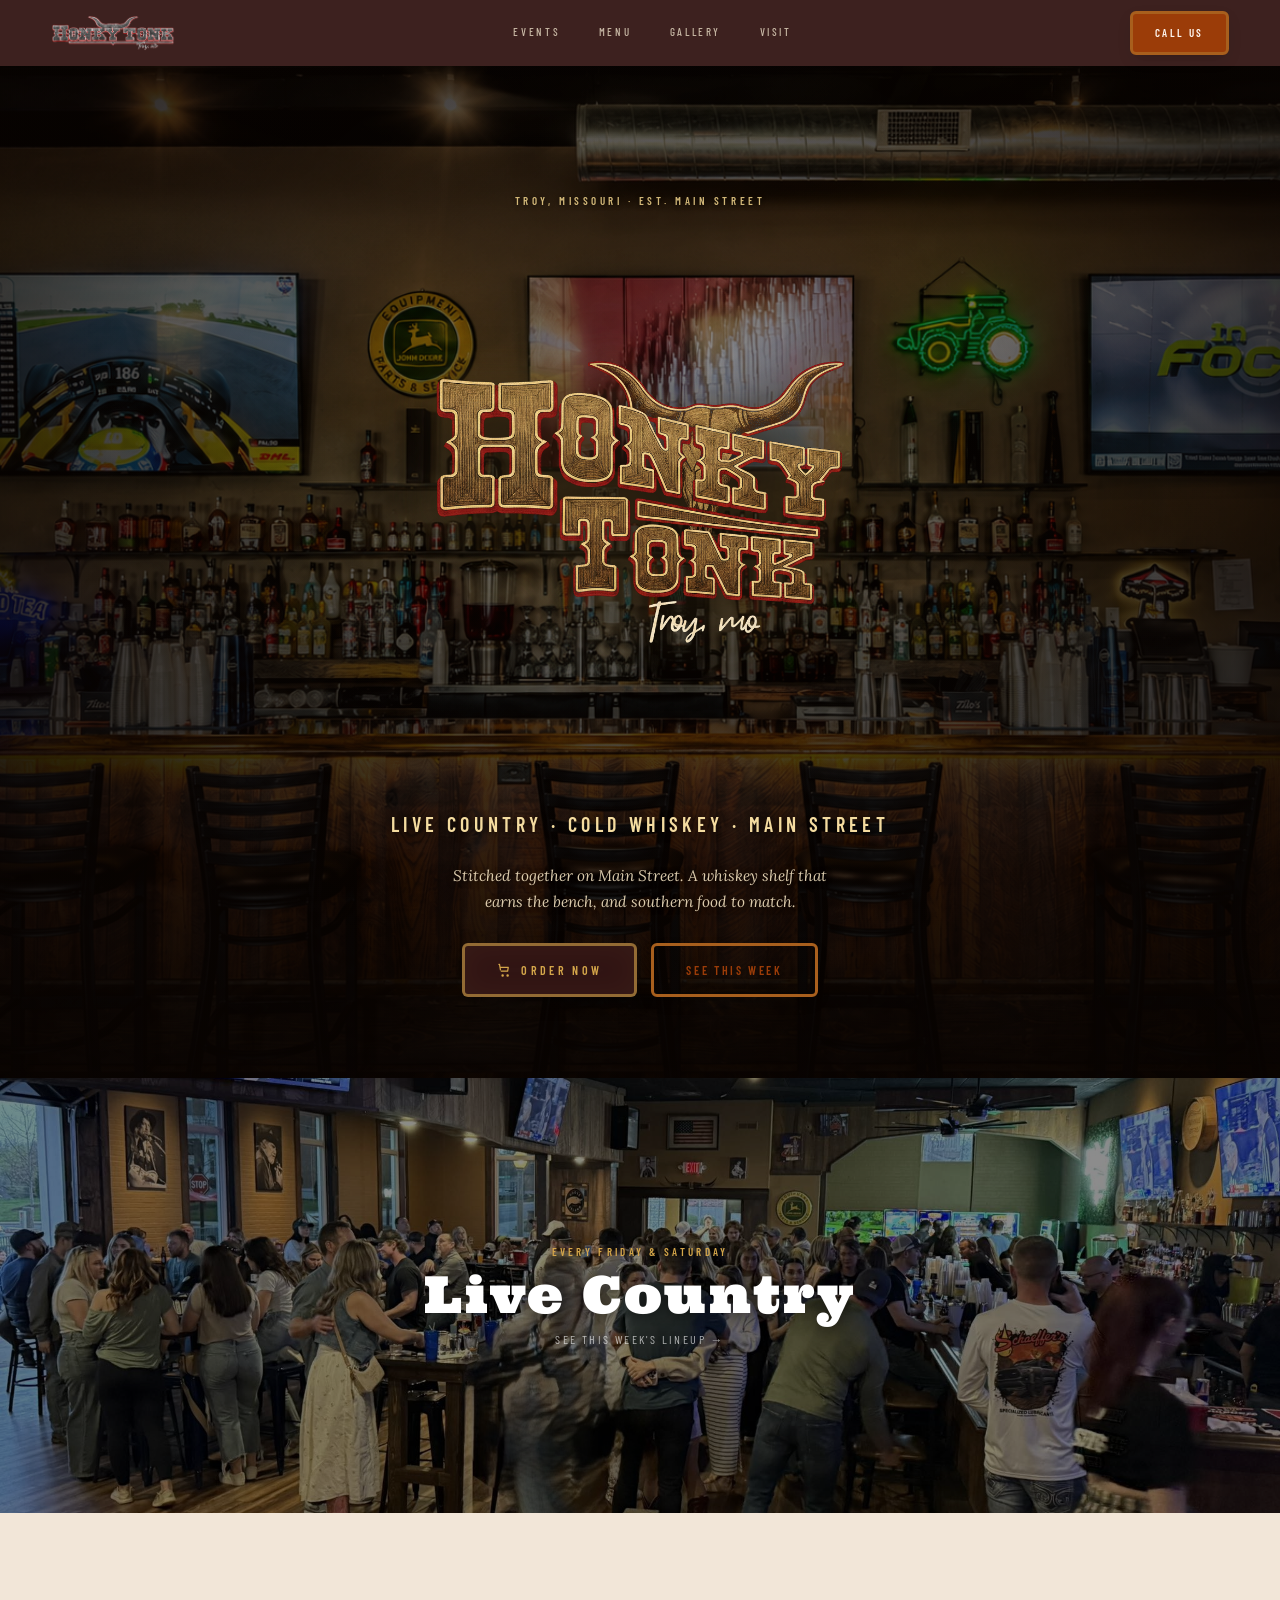
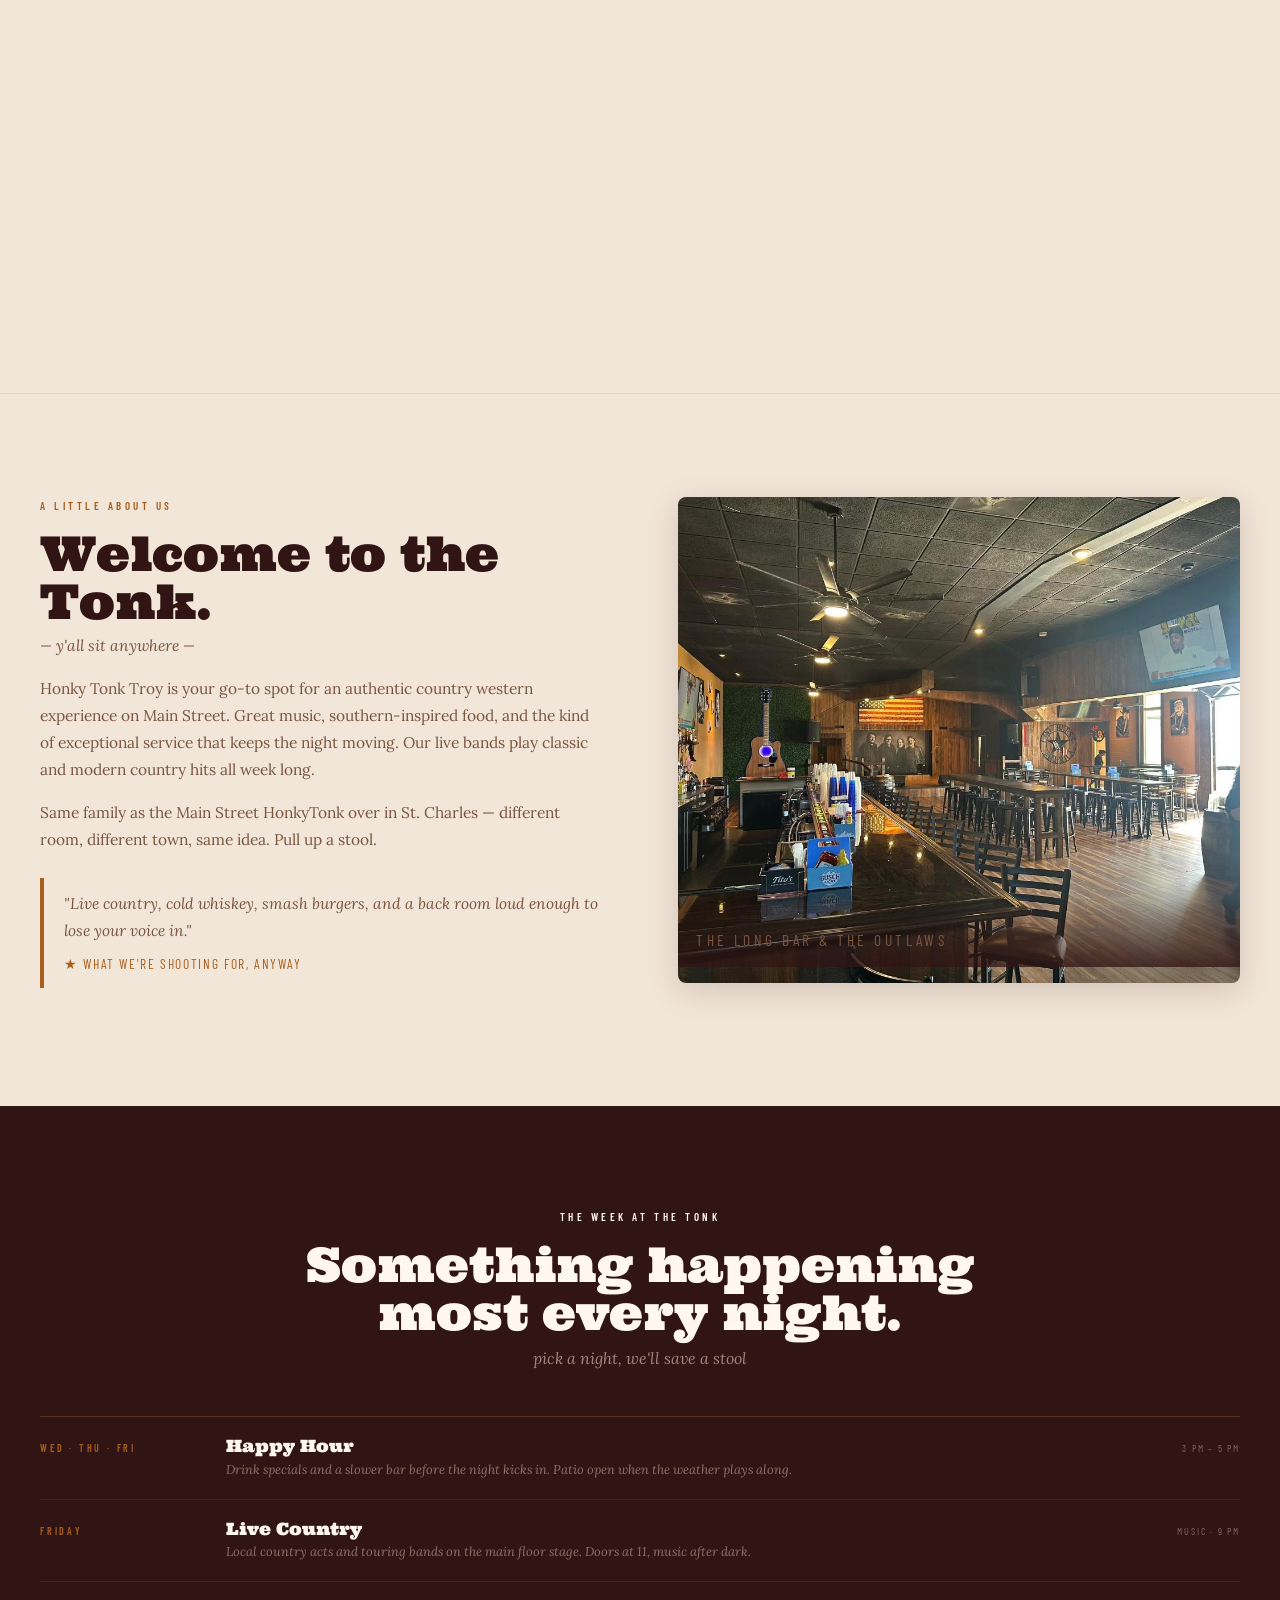
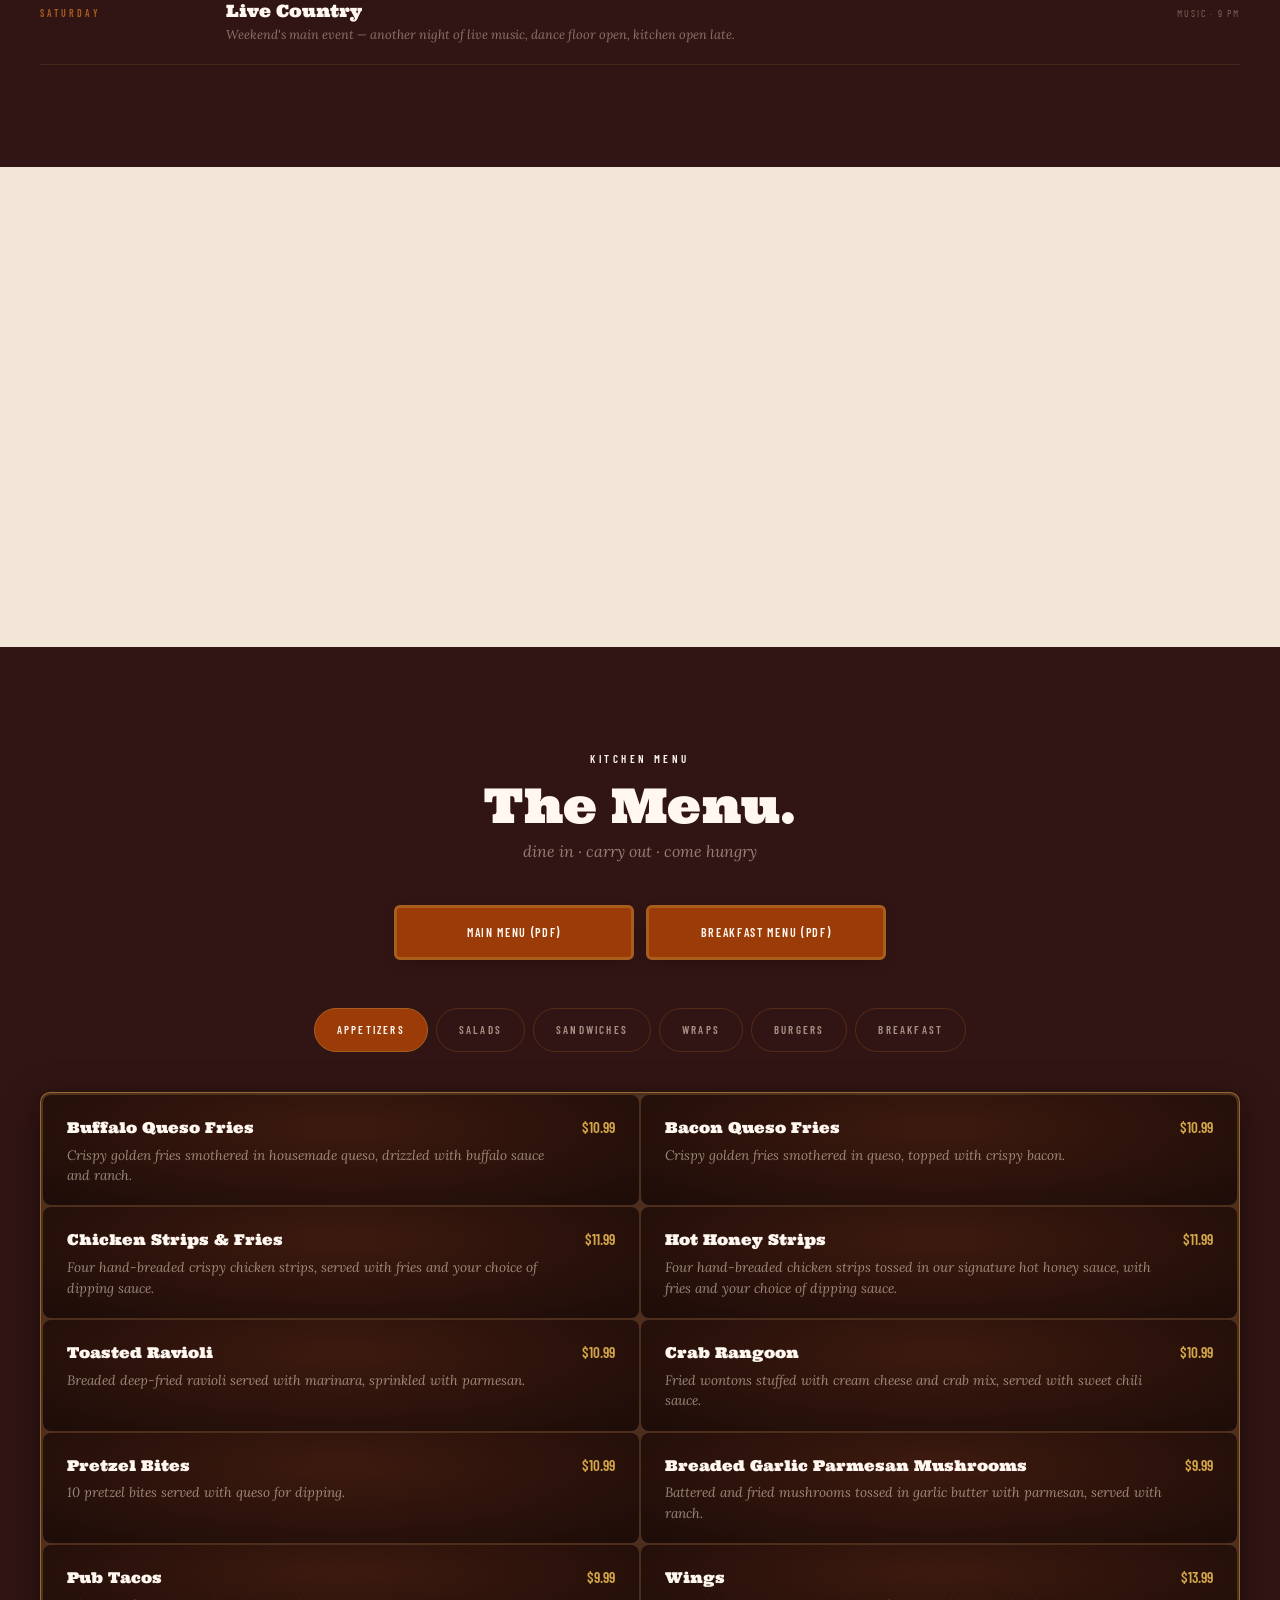
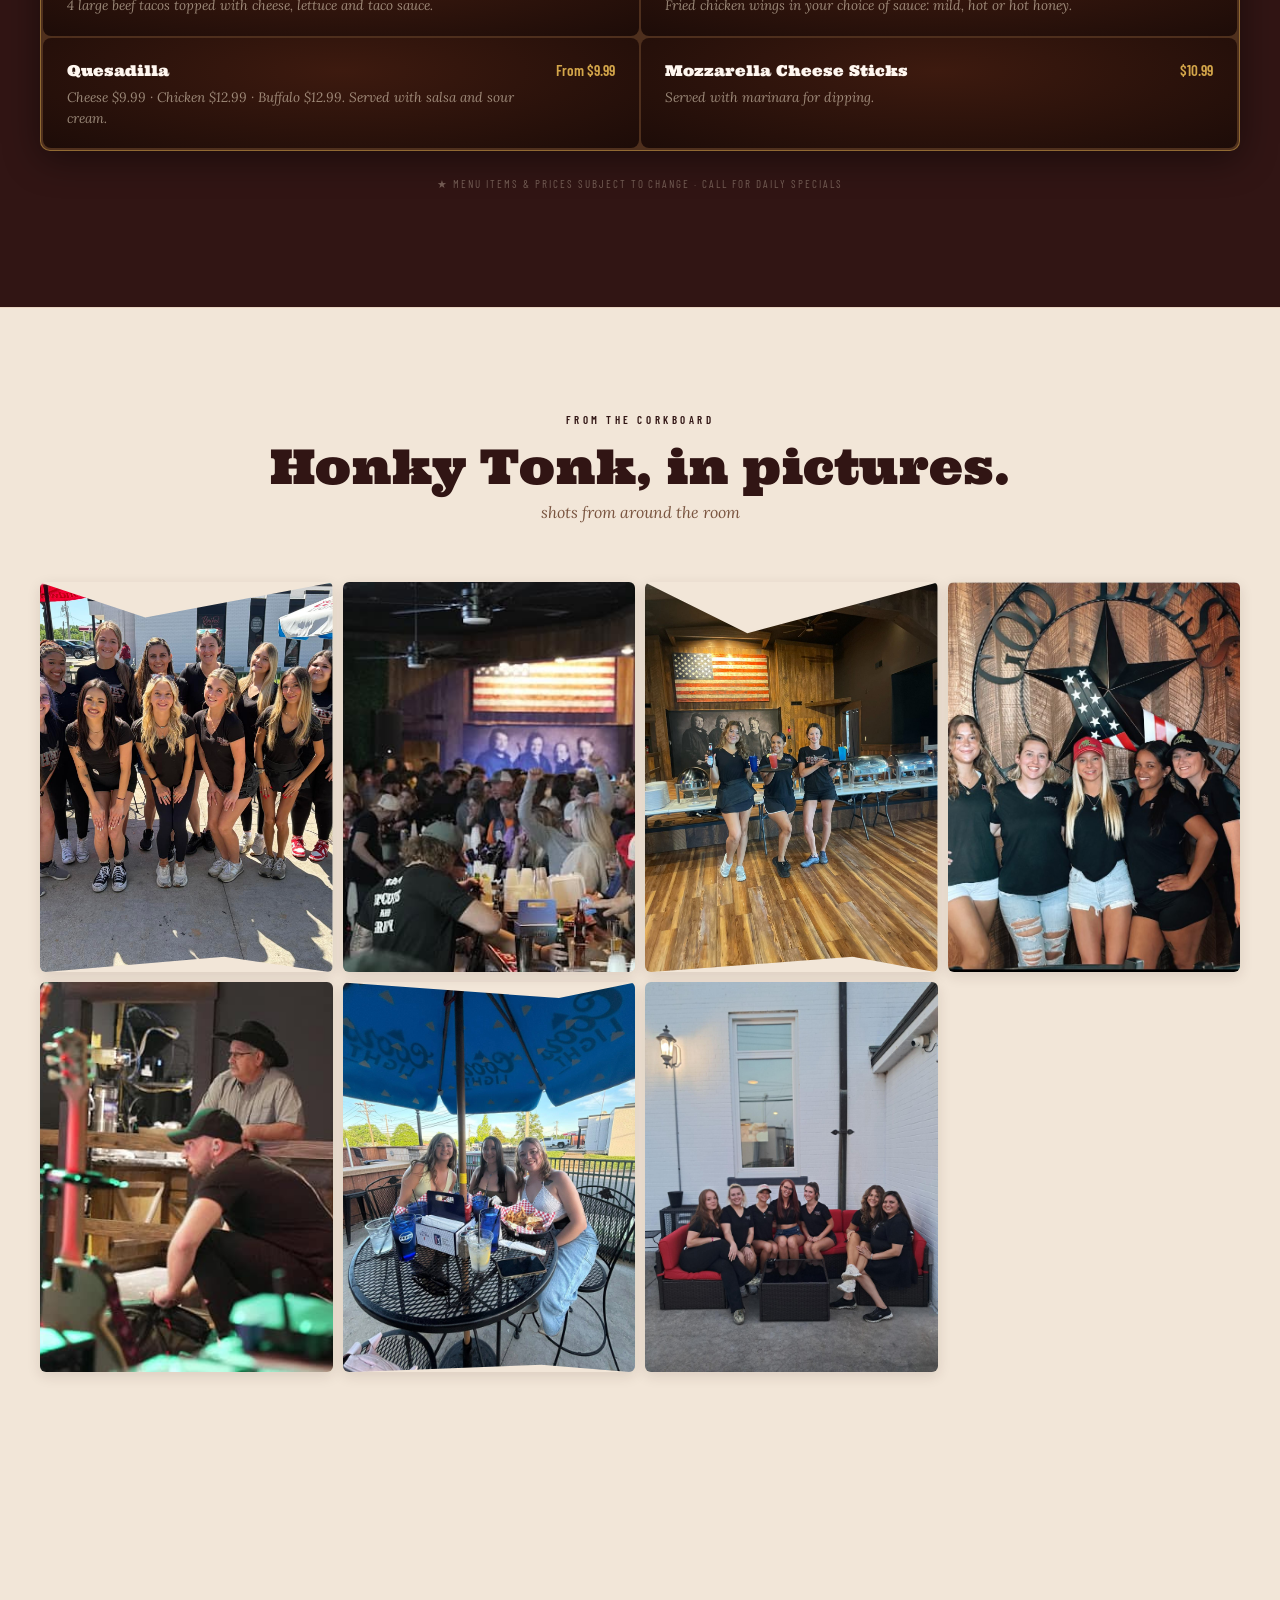
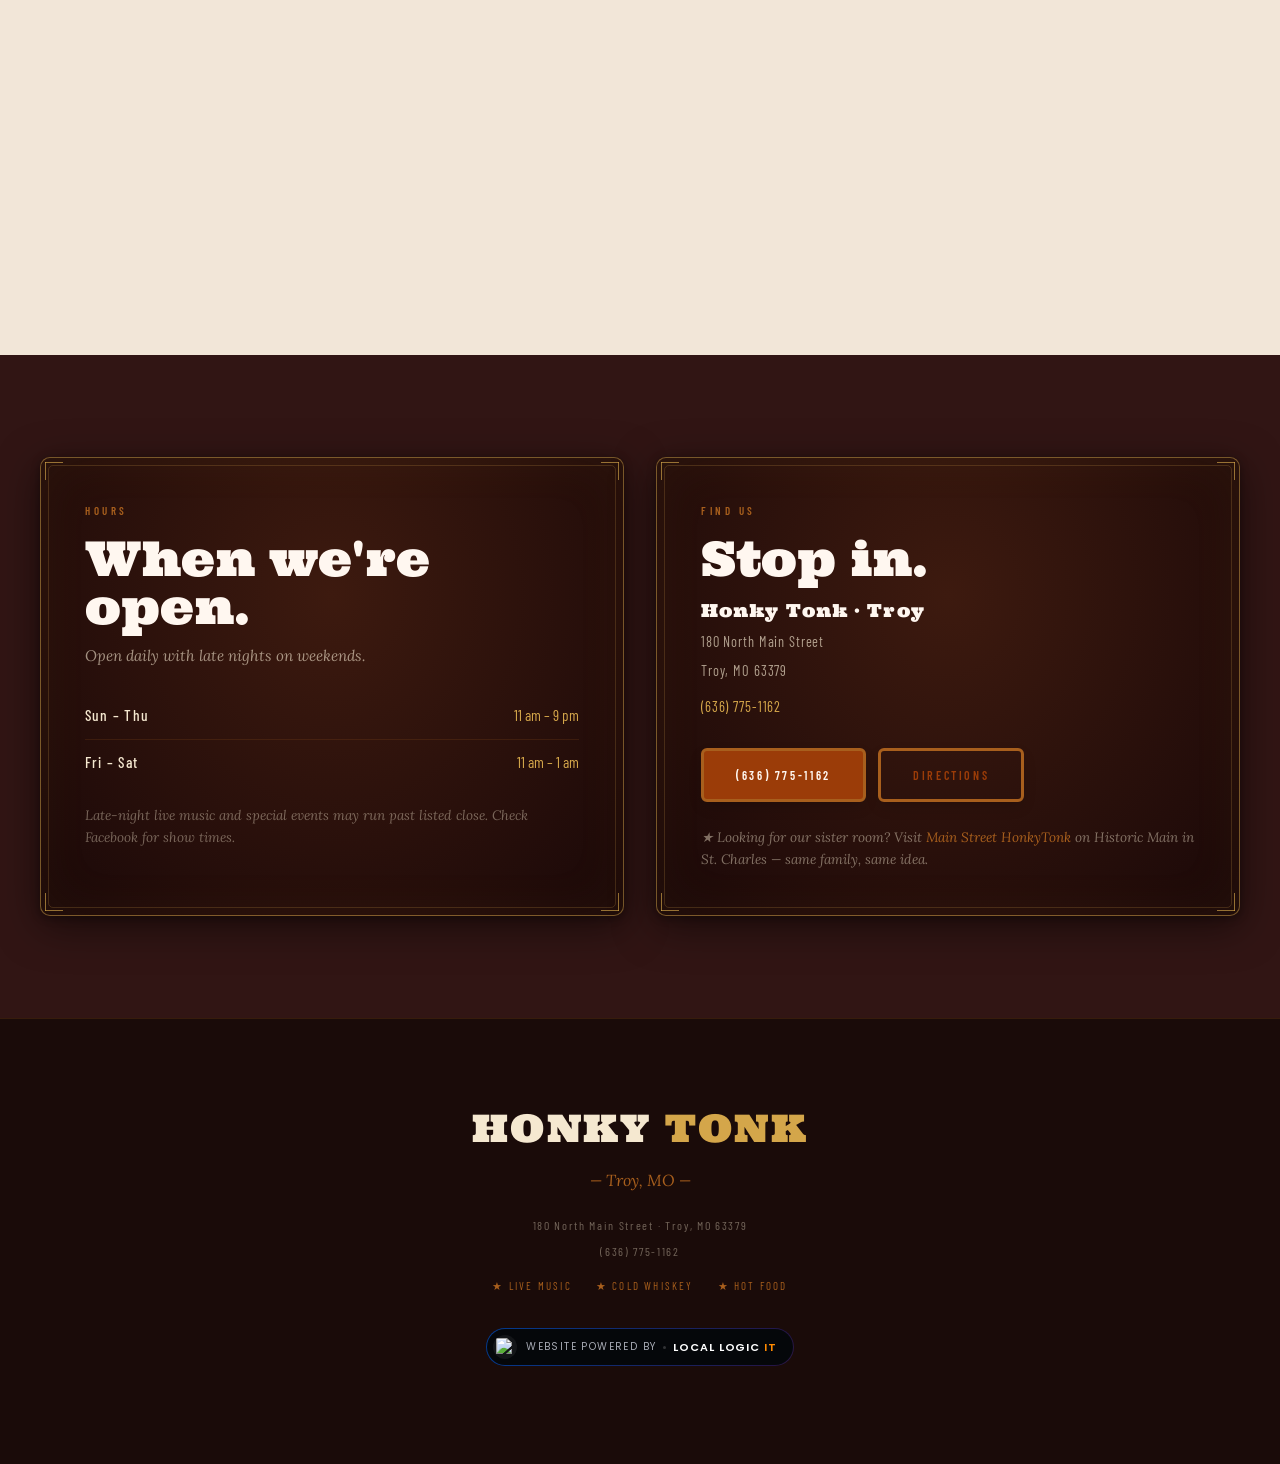
==== commit 7e8f804a: "Update Troy food menu and add breakfast menu PDFs" ====
--- a/honky-tonk-troy/index.html
+++ b/honky-tonk-troy/index.html
@@ -10,7 +10,7 @@
   <link rel="preconnect" href="https://fonts.gstatic.com" crossorigin>
   <link rel="preload" as="image" href="../images/11.png">
   <link rel="preload" as="image" href="../images/bg-crowd.jpg">
-  <link rel="stylesheet" href="../assets/css/site.css?v=20260530-pill-nav-1">
+  <link rel="stylesheet" href="../assets/css/site.css?v=20261016-menus">
   <script src="https://cdn.lordicon.com/lordicon.js" defer></script>
 </head>
 <body>
@@ -86,7 +86,7 @@
         <svg aria-hidden="true" viewBox="0 0 24 24" width="15" height="15" fill="none" stroke="currentColor" stroke-width="2" stroke-linecap="round" stroke-linejoin="round"><path d="M3 2h1l1.5 9M7 13h10l1-6H6"/><circle cx="9" cy="20" r="1"/><circle cx="17" cy="20" r="1"/></svg>
         Order Now
       </a>
-      <a class="btn btn-outline" href="#week">See This Week</a>
+      <a class="btn btn-outline" href="https://www.facebook.com/BabylonBarandGrill/" target="_blank" rel="noopener noreferrer">See This Week</a>
     </div>
   </div>
 </section>
@@ -192,34 +192,25 @@
       <span class="kicker">Kitchen menu</span>
       <h2>The Menu.</h2>
       <p class="section-sub">dine in · carry out · come hungry</p>
+      <div class="menu-downloads" aria-label="Printable menus">
+        <a class="btn" href="../assets/menus/honky-tonk-troy-menu.pdf" target="_blank" rel="noopener">Main Menu (PDF)<span class="sr-only"> — opens in a new tab</span></a>
+        <a class="btn" href="../assets/menus/honky-tonk-troy-breakfast-menu.pdf" target="_blank" rel="noopener">Breakfast Menu (PDF)<span class="sr-only"> — opens in a new tab</span></a>
+      </div>
     </div>
 
     <div class="menu-tabs" role="tablist" aria-label="Menu sections">
-      <button class="menu-tab is-active" data-target="menu-apps"   type="button">Appetizers</button>
-      <button class="menu-tab"           data-target="menu-salads" type="button">Salads</button>
-      <button class="menu-tab"           data-target="menu-sand"   type="button">Sandwiches</button>
-      <button class="menu-tab"           data-target="menu-wraps"  type="button">Wraps</button>
-      <button class="menu-tab"           data-target="menu-burg"   type="button">Burgers</button>
+      <button class="menu-tab is-active" id="tab-menu-apps" data-target="menu-apps" type="button" role="tab" aria-controls="menu-apps" aria-selected="true" tabindex="0">Appetizers</button>
+      <button class="menu-tab" id="tab-menu-salads" data-target="menu-salads" type="button" role="tab" aria-controls="menu-salads" aria-selected="false" tabindex="-1">Salads</button>
+      <button class="menu-tab" id="tab-menu-sand" data-target="menu-sand" type="button" role="tab" aria-controls="menu-sand" aria-selected="false" tabindex="-1">Sandwiches</button>
+      <button class="menu-tab" id="tab-menu-wraps" data-target="menu-wraps" type="button" role="tab" aria-controls="menu-wraps" aria-selected="false" tabindex="-1">Wraps</button>
+      <button class="menu-tab" id="tab-menu-burg" data-target="menu-burg" type="button" role="tab" aria-controls="menu-burg" aria-selected="false" tabindex="-1">Burgers</button>
+      <button class="menu-tab" id="tab-menu-breakfast" data-target="menu-breakfast" type="button" role="tab" aria-controls="menu-breakfast" aria-selected="false" tabindex="-1">Breakfast</button>
     </div>
 
     <div class="menu-panels">
 
-      <div class="menu-panel is-active" id="menu-apps">
-        <ul class="menu-list">
-          <li>
-            <div>
-              <p class="name">Fried Pickle Bombs</p>
-              <p class="desc">5 breaded cream-cheese stuffed pickle bombs, served with ranch for dipping.</p>
-            </div>
-            <span class="price">$7.99</span>
-          </li>
-          <li>
-            <div>
-              <p class="name">Nachos</p>
-              <p class="desc">Beef or chicken nachos topped with homemade queso, lettuce, tomato, sour cream and salsa.</p>
-            </div>
-            <span class="price">$13.99</span>
-          </li>
+      <div class="menu-panel is-active" id="menu-apps" role="tabpanel" aria-labelledby="tab-menu-apps" tabindex="0">
+        <ul class="menu-list">
           <li>
             <div>
               <p class="name">Buffalo Queso Fries</p>
@@ -239,14 +230,14 @@
               <p class="name">Chicken Strips &amp; Fries</p>
               <p class="desc">Four hand-breaded crispy chicken strips, served with fries and your choice of dipping sauce.</p>
             </div>
-            <span class="price">$10.99</span>
+            <span class="price">$11.99</span>
           </li>
           <li>
             <div>
               <p class="name">Hot Honey Strips</p>
-              <p class="desc">Four hand-breaded chicken strips tossed in our signature hot honey sauce, with fries and dipping sauce.</p>
-            </div>
-            <span class="price">$10.99</span>
+              <p class="desc">Four hand-breaded chicken strips tossed in our signature hot honey sauce, with fries and your choice of dipping sauce.</p>
+            </div>
+            <span class="price">$11.99</span>
           </li>
           <li>
             <div>
@@ -260,59 +251,81 @@
               <p class="name">Crab Rangoon</p>
               <p class="desc">Fried wontons stuffed with cream cheese and crab mix, served with sweet chili sauce.</p>
             </div>
+            <span class="price">$10.99</span>
+          </li>
+          <li>
+            <div>
+              <p class="name">Pretzel Bites</p>
+              <p class="desc">10 pretzel bites served with queso for dipping.</p>
+            </div>
+            <span class="price">$10.99</span>
+          </li>
+          <li>
+            <div>
+              <p class="name">Breaded Garlic Parmesan Mushrooms</p>
+              <p class="desc">Battered and fried mushrooms tossed in garlic butter with parmesan, served with ranch.</p>
+            </div>
             <span class="price">$9.99</span>
           </li>
           <li>
             <div>
-              <p class="name">Garlic Parmesan Mushrooms</p>
-              <p class="desc">Battered and fried mushrooms tossed in garlic butter with parmesan, served with ranch.</p>
+              <p class="name">Pub Tacos</p>
+              <p class="desc">4 large beef tacos topped with cheese, lettuce and taco sauce.</p>
             </div>
             <span class="price">$9.99</span>
           </li>
           <li>
             <div>
-              <p class="name">Pub Tacos</p>
-              <p class="desc">3 large beef tacos topped with cheese, lettuce, taco sauce, served with chips and salsa.</p>
-            </div>
-            <span class="price">$9.99</span>
-          </li>
-          <li>
-            <div>
               <p class="name">Wings</p>
-              <p class="desc">Fried chicken wings in your choice of sauce: mild, hot, or hot honey.</p>
-            </div>
-            <span class="price">$13.99</span>
-          </li>
-        </ul>
-      </div>
-
-      <div class="menu-panel" id="menu-salads">
+              <p class="desc">Fried chicken wings in your choice of sauce: mild, hot or hot honey.</p>
+            </div>
+            <span class="price">$13.99</span>
+          </li>
+          <li>
+            <div>
+              <p class="name">Quesadilla</p>
+              <p class="desc">Cheese $9.99 · Chicken $12.99 · Buffalo $12.99. Served with salsa and sour cream.</p>
+            </div>
+            <span class="price">From $9.99</span>
+          </li>
+          <li>
+            <div>
+              <p class="name">Mozzarella Cheese Sticks</p>
+              <p class="desc">Served with marinara for dipping.</p>
+            </div>
+            <span class="price">$10.99</span>
+          </li>
+        </ul>
+      </div>
+
+      <div class="menu-panel" id="menu-salads" role="tabpanel" aria-labelledby="tab-menu-salads" tabindex="0">
         <ul class="menu-list">
           <li>
             <div>
               <p class="name">Cobb Salad</p>
               <p class="desc">Romaine topped with seasoned grilled chicken, crispy bacon, hardboiled egg, Provel, tomato and housemade croutons. Choice of dressing.</p>
             </div>
-            <span class="price">$12.99</span>
+            <span class="price">$13.99</span>
           </li>
           <li>
             <div>
               <p class="name">Buffalo Chicken Salad</p>
-              <p class="desc">Grilled or fried chicken over romaine with tomato, Provel and croutons, drizzled with buffalo sauce and ranch.</p>
-            </div>
-            <span class="price">$12.99</span>
+              <p class="desc">Grilled or fried chicken over romaine with tomato, Provel and housemade croutons, drizzled with buffalo sauce and ranch.</p>
+            </div>
+            <span class="price">$13.99</span>
           </li>
           <li>
             <div>
               <p class="name">Chicken Caesar Salad</p>
               <p class="desc">Grilled chicken, romaine, parmesan and housemade croutons with Caesar dressing.</p>
             </div>
-            <span class="price">$12.99</span>
-          </li>
-        </ul>
-      </div>
-
-      <div class="menu-panel" id="menu-sand">
+            <span class="price">$13.99</span>
+          </li>
+          <li class="menu-list-note">Dressings: 1000 Island, raspberry vinaigrette, Caesar, blue cheese, honey mustard, housemade ranch or housemade Italian.</li>
+        </ul>
+      </div>
+
+      <div class="menu-panel" id="menu-sand" role="tabpanel" aria-labelledby="tab-menu-sand" tabindex="0">
         <ul class="menu-list">
           <li>
             <div>
@@ -338,7 +351,7 @@
           <li>
             <div>
               <p class="name">Cajun Chicken Sandwich</p>
-              <p class="desc">Grilled chicken dusted with Cajun seasoning, topped with provolone on a brioche bun. Chipotle ranch for dipping.</p>
+              <p class="desc">Grilled chicken dusted with Cajun seasoning, topped with provolone on a toasted brioche bun. Chipotle ranch for dipping.</p>
             </div>
             <span class="price">$13.99</span>
           </li>
@@ -349,11 +362,32 @@
             </div>
             <span class="price">$13.99</span>
           </li>
-          <li class="menu-list-note">★ Served with tots or fries · onion rings or side salad +$1</li>
-        </ul>
-      </div>
-
-      <div class="menu-panel" id="menu-wraps">
+          <li>
+            <div>
+              <p class="name">Crispy Chicken Caesar Sandwich</p>
+              <p class="desc">Crispy hand-breaded chicken topped with a small tossed Caesar salad on a buttered brioche bun.</p>
+            </div>
+            <span class="price">$13.99</span>
+          </li>
+          <li>
+            <div>
+              <p class="name">Grilled Chicken Club</p>
+              <p class="desc">Grilled chicken breast with pepperjack, bacon, lettuce and tomato on a brioche bun.</p>
+            </div>
+            <span class="price">$13.99</span>
+          </li>
+          <li>
+            <div>
+              <p class="name">Signature Fried Fish</p>
+              <p class="desc">Signature fried fish sandwich served with tartar sauce.</p>
+            </div>
+            <span class="price">Ask for price</span>
+          </li>
+          <li class="menu-list-note">★ Served with tater tots or fries · Onion rings or side salad +$2.99</li>
+        </ul>
+      </div>
+
+      <div class="menu-panel" id="menu-wraps" role="tabpanel" aria-labelledby="tab-menu-wraps" tabindex="0">
         <ul class="menu-list">
           <li>
             <div>
@@ -365,7 +399,7 @@
           <li>
             <div>
               <p class="name">Buffalo Chicken Wrap</p>
-              <p class="desc">Fried or grilled chicken tossed in mild buffalo, lettuce and tomato in a flour tortilla. Ranch on the side.</p>
+              <p class="desc">Fried or grilled chicken tossed in mild buffalo sauce, lettuce and tomato in a flour tortilla. Ranch on the side.</p>
             </div>
             <span class="price">$13.99</span>
           </li>
@@ -376,17 +410,25 @@
             </div>
             <span class="price">$13.99</span>
           </li>
-        </ul>
-      </div>
-
-      <div class="menu-panel" id="menu-burg">
+          <li>
+            <div>
+              <p class="name">Bad MOFO Wrap</p>
+              <p class="desc">Roast beef, hand-breaded crispy chicken, bacon, a mozzarella cheese stick, tater tots and chipotle ranch in a flour tortilla.</p>
+            </div>
+            <span class="price">$13.99</span>
+          </li>
+          <li class="menu-list-note">★ Served with tater tots or fries · Onion rings or side salad +$2.99</li>
+        </ul>
+      </div>
+
+      <div class="menu-panel" id="menu-burg" role="tabpanel" aria-labelledby="tab-menu-burg" tabindex="0">
         <ul class="menu-list">
           <li>
             <div>
               <p class="name">Classic Smash Burger</p>
-              <p class="desc">Classic juicy smashed beef patties. Lettuce, tomato, pickle &amp; onion on request. Add cheese $1 · add bacon $1.</p>
-            </div>
-            <span class="price">$10.99 / $11.99 / $12.99</span>
+              <p class="desc">Classic juicy smashed beef patties. Single $10.99 · Double $11.99 · Triple $12.99. Lettuce, tomato, pickles and onion on request. Add cheese $1 · Add bacon $1.</p>
+            </div>
+            <span class="price">From $10.99</span>
           </li>
           <li>
             <div>
@@ -405,7 +447,7 @@
           <li>
             <div>
               <p class="name">Frisco Melt</p>
-              <p class="desc">Two juicy beef patties with American &amp; Swiss, topped with Frisco sauce on sourdough.</p>
+              <p class="desc">Two juicy beef patties with American and Swiss, topped with Frisco sauce on sourdough.</p>
             </div>
             <span class="price">$13.99</span>
           </li>
@@ -419,12 +461,222 @@
           <li>
             <div>
               <p class="name">Spicy Smash Burger</p>
-              <p class="desc">Two patties topped with pepperjack, candied jalapeños, applewood bacon and chipotle ranch.</p>
-            </div>
-            <span class="price">$13.99</span>
-          </li>
-          <li class="menu-list-note">★ Served with tots or fries · onion rings or side salad +$1</li>
-        </ul>
+              <p class="desc">Two patties topped with pepperjack, candied jalapeños, applewood-smoked bacon and chipotle ranch.</p>
+            </div>
+            <span class="price">$13.99</span>
+          </li>
+          <li>
+            <div>
+              <p class="name">Super Bacon Cheeseburger</p>
+              <p class="desc">Double patty with American cheese, 4 strips of bacon and housemade bacon spread.</p>
+            </div>
+            <span class="price">$13.99</span>
+          </li>
+          <li class="menu-list-note">★ Served with tater tots or fries · Onion rings or side salad +$2.99</li>
+        </ul>
+      </div>
+
+      <div class="menu-panel" id="menu-breakfast" role="tabpanel" aria-labelledby="tab-menu-breakfast" tabindex="0">
+        <h3 class="menu-group-title">Plates</h3>
+        <ul class="menu-list">
+          <li>
+            <div>
+              <p class="name">The Traditional</p>
+              <p class="desc">2 eggs any style, your choice of bacon or sausage, home fries and your choice of toast.</p>
+            </div>
+            <span class="price">$10.29</span>
+          </li>
+          <li>
+            <div>
+              <p class="name">The Troy Big Breakfast</p>
+              <p class="desc">2 eggs any style, your choice of bacon or sausage, pancakes or French toast sticks, home fries and your choice of toast.</p>
+            </div>
+            <span class="price">$12.29</span>
+          </li>
+          <li>
+            <div>
+              <p class="name">Cheese Omelet</p>
+              <p class="desc">Shredded Provel cheese blend, served with home fries and your choice of toast.</p>
+            </div>
+            <span class="price">$9.29</span>
+          </li>
+          <li>
+            <div>
+              <p class="name">Veggie Omelet</p>
+              <p class="desc">Onions, green peppers, mushrooms and shredded Provel cheese blend, served with home fries and your choice of toast.</p>
+            </div>
+            <span class="price">$10.29</span>
+          </li>
+          <li>
+            <div>
+              <p class="name">Mega Meat Omelet</p>
+              <p class="desc">Ham, bacon, sausage and shredded Provel blend, served with home fries and your choice of toast.</p>
+            </div>
+            <span class="price">$11.29</span>
+          </li>
+          <li>
+            <div>
+              <p class="name">Ultimate Omelet</p>
+              <p class="desc">Ham, bacon, sausage, onions, green peppers, mushrooms and shredded Provel blend, served with home fries and your choice of toast.</p>
+            </div>
+            <span class="price">$12.29</span>
+          </li>
+          <li>
+            <div>
+              <p class="name">Biscuits &amp; Gravy</p>
+              <p class="desc">2 buttermilk biscuits topped with scratch-made sausage gravy.</p>
+            </div>
+            <span class="price">$6.29</span>
+          </li>
+          <li>
+            <div>
+              <p class="name">Belgian Waffle</p>
+              <p class="desc">1 giant freshly made Belgian waffle topped with your choice of strawberries, blueberries or whipped cream.</p>
+            </div>
+            <span class="price">$8.29</span>
+          </li>
+        </ul>
+
+        <h3 class="menu-group-title">Sandwiches, Bowls &amp; Burritos</h3>
+        <ul class="menu-list">
+          <li>
+            <div>
+              <p class="name">Breakfast Sandwich</p>
+              <p class="desc">Fried egg, American cheese and your choice of bacon or sausage on a brioche bun, served with home fries.</p>
+            </div>
+            <span class="price">$12.29</span>
+          </li>
+          <li>
+            <div>
+              <p class="name">Classic Breakfast Bowl</p>
+              <p class="desc">Home fries topped with scrambled eggs, cheese and your choice of protein. Topped with your choice of sausage gravy or house queso.</p>
+            </div>
+            <span class="price">$11.29</span>
+          </li>
+          <li>
+            <div>
+              <p class="name">Veggie Bowl</p>
+              <p class="desc">Home fries topped with scrambled eggs, spinach, mushrooms, green peppers, onions and cheese. Topped with your choice of sausage gravy or house queso.</p>
+            </div>
+            <span class="price">$10.29</span>
+          </li>
+          <li>
+            <div>
+              <p class="name">Breakfast Burrito</p>
+              <p class="desc">Flour tortilla stuffed with home fries, scrambled eggs, cheese and your choice of protein, topped with house queso and pico de gallo. Served with home fries.</p>
+            </div>
+            <span class="price">$12.99</span>
+          </li>
+        </ul>
+
+        <h3 class="menu-group-title">Kids Breakfast</h3>
+        <p class="menu-group-note">For ages 12 &amp; under. Each meal includes home fries and a drink.</p>
+        <ul class="menu-list">
+          <li>
+            <div>
+              <p class="name">The Junior</p>
+              <p class="desc">1 egg your way with your choice of sausage or bacon.</p>
+            </div>
+            <span class="price">$7.29</span>
+          </li>
+          <li>
+            <div>
+              <p class="name">French Toast Sticks</p>
+              <p class="desc">3 French toast sticks with your choice of sausage or bacon.</p>
+            </div>
+            <span class="price">$7.29</span>
+          </li>
+          <li>
+            <div>
+              <p class="name">Pancake</p>
+              <p class="desc">Your choice of plain or chocolate chip, with sausage or bacon.</p>
+            </div>
+            <span class="price">$7.29</span>
+          </li>
+        </ul>
+
+        <h3 class="menu-group-title">À La Carte</h3>
+        <ul class="menu-list">
+          <li>
+            <div>
+              <p class="name">Sausage or Bacon</p>
+              <p class="desc">2 pieces of either.</p>
+            </div>
+            <span class="price">$3.29</span>
+          </li>
+          <li>
+            <div>
+              <p class="name">Home Fries</p>
+            </div>
+            <span class="price">$3.29</span>
+          </li>
+          <li>
+            <div>
+              <p class="name">Buttermilk Pancakes</p>
+              <p class="desc">Your choice of plain or chocolate chip.</p>
+            </div>
+            <span class="price">$2.29</span>
+          </li>
+          <li>
+            <div>
+              <p class="name">Egg Your Way</p>
+              <p class="desc">1 egg, how you want it.</p>
+            </div>
+            <span class="price">$1.99</span>
+          </li>
+          <li>
+            <div>
+              <p class="name">French Toast Sticks</p>
+              <p class="desc">4 French toast sticks.</p>
+            </div>
+            <span class="price">$4.29</span>
+          </li>
+        </ul>
+
+        <h3 class="menu-group-title">Beverages</h3>
+        <ul class="menu-list">
+          <li>
+            <div>
+              <p class="name">Soft Drinks</p>
+            </div>
+            <span class="price">$2.89</span>
+          </li>
+          <li>
+            <div>
+              <p class="name">Juice</p>
+              <p class="desc">Orange, cranberry or apple.</p>
+            </div>
+            <span class="price">$3.75</span>
+          </li>
+          <li>
+            <div>
+              <p class="name">Milk</p>
+              <p class="desc">Regular or chocolate.</p>
+            </div>
+            <span class="price">$4.00</span>
+          </li>
+          <li>
+            <div>
+              <p class="name">House Blend Coffee</p>
+            </div>
+            <span class="price">$2.89</span>
+          </li>
+          <li>
+            <div>
+              <p class="name">Bloody Mary</p>
+            </div>
+            <span class="price">$5.00</span>
+          </li>
+          <li>
+            <div>
+              <p class="name">Mimosa</p>
+              <p class="desc">Orange, cranberry or apple.</p>
+            </div>
+            <span class="price">$4.00</span>
+          </li>
+        </ul>
+
+        <p class="menu-advisory">Consumer advisory: Consumption of undercooked meat, poultry, eggs or seafood may increase the risk of foodborne illness. Alert your server if you have special dietary requirements.</p>
       </div>
 
     </div>
@@ -548,7 +800,7 @@
   </div>
 </footer>
 
-<script src="../assets/js/nav.js" defer></script>
+<script src="../assets/js/nav.js?v=20261016-menus" defer></script>
 <script src="../assets/js/slideshow.js" defer></script>
 <script src="../assets/js/parallax.js" defer></script>
 </body>
--- a/assets/css/site.css
+++ b/assets/css/site.css
@@ -872,6 +872,21 @@
   color: rgba(245,232,208,.5);
 }
 
+.menu-downloads {
+  display: flex;
+  flex-wrap: wrap;
+  justify-content: center;
+  gap: 12px;
+}
+
+.menu-downloads .btn {
+  flex: 0 1 240px;
+  max-width: 100%;
+  padding: 14px 20px;
+  letter-spacing: .14em;
+  white-space: normal;
+}
+
 .menu-tabs {
   display: flex;
   flex-wrap: wrap;
@@ -891,6 +906,7 @@
   border: 1px solid rgba(168,95,29,.3);
   border-radius: 30px;
   padding: 8px 22px;
+  min-height: 44px;
   cursor: pointer;
   transition: background .2s ease, color .2s ease, border-color .2s ease;
 }
@@ -904,6 +920,13 @@
   border-color: var(--rust-bd);
 }
 
+.menu-tab:focus-visible,
+.menu-downloads .btn:focus-visible,
+.menu-panel:focus-visible {
+  outline: 2px solid var(--gold);
+  outline-offset: 4px;
+}
+
 .menu-panels {
   /* panels managed by JS */
 }
@@ -913,6 +936,28 @@
 }
 .menu-panel.is-active {
   display: block;
+}
+
+.menu-group-title {
+  color: var(--cream);
+  line-height: 1.3;
+  margin: 36px 0 16px;
+}
+
+.menu-group-title:first-child {
+  margin-top: 0;
+}
+
+.menu-group-note,
+.menu-advisory {
+  color: var(--cream-2);
+  font-size: .85rem;
+}
+
+.menu-advisory {
+  max-width: 760px;
+  margin: 24px auto 0;
+  text-align: center;
 }
 
 .menu-list {
@@ -921,7 +966,7 @@
   margin: 0;
   position: relative;
   display: grid;
-  grid-template-columns: 1fr 1fr;
+  grid-template-columns: minmax(0, 1fr) minmax(0, 1fr);
   gap: 2px;
   background: rgba(212,166,74,.18);
   border: 1px solid rgba(212,166,74,.5);
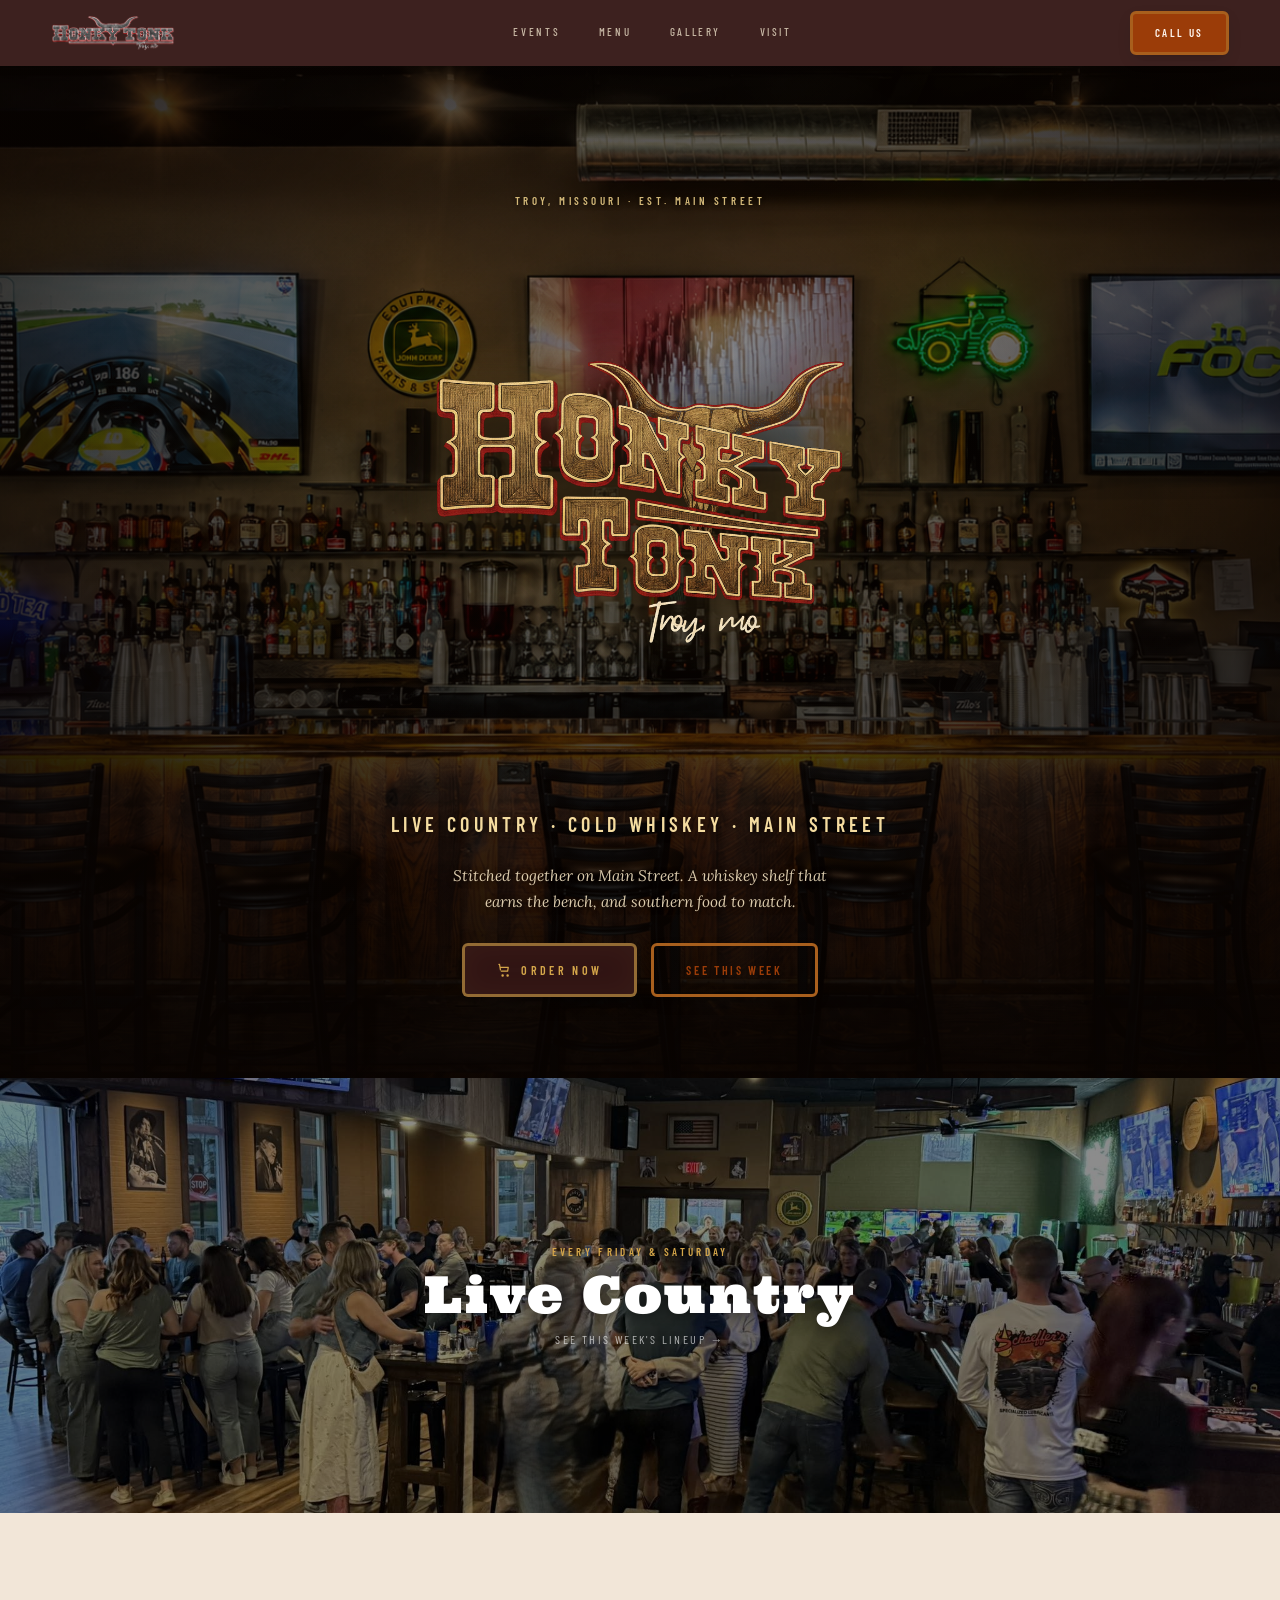
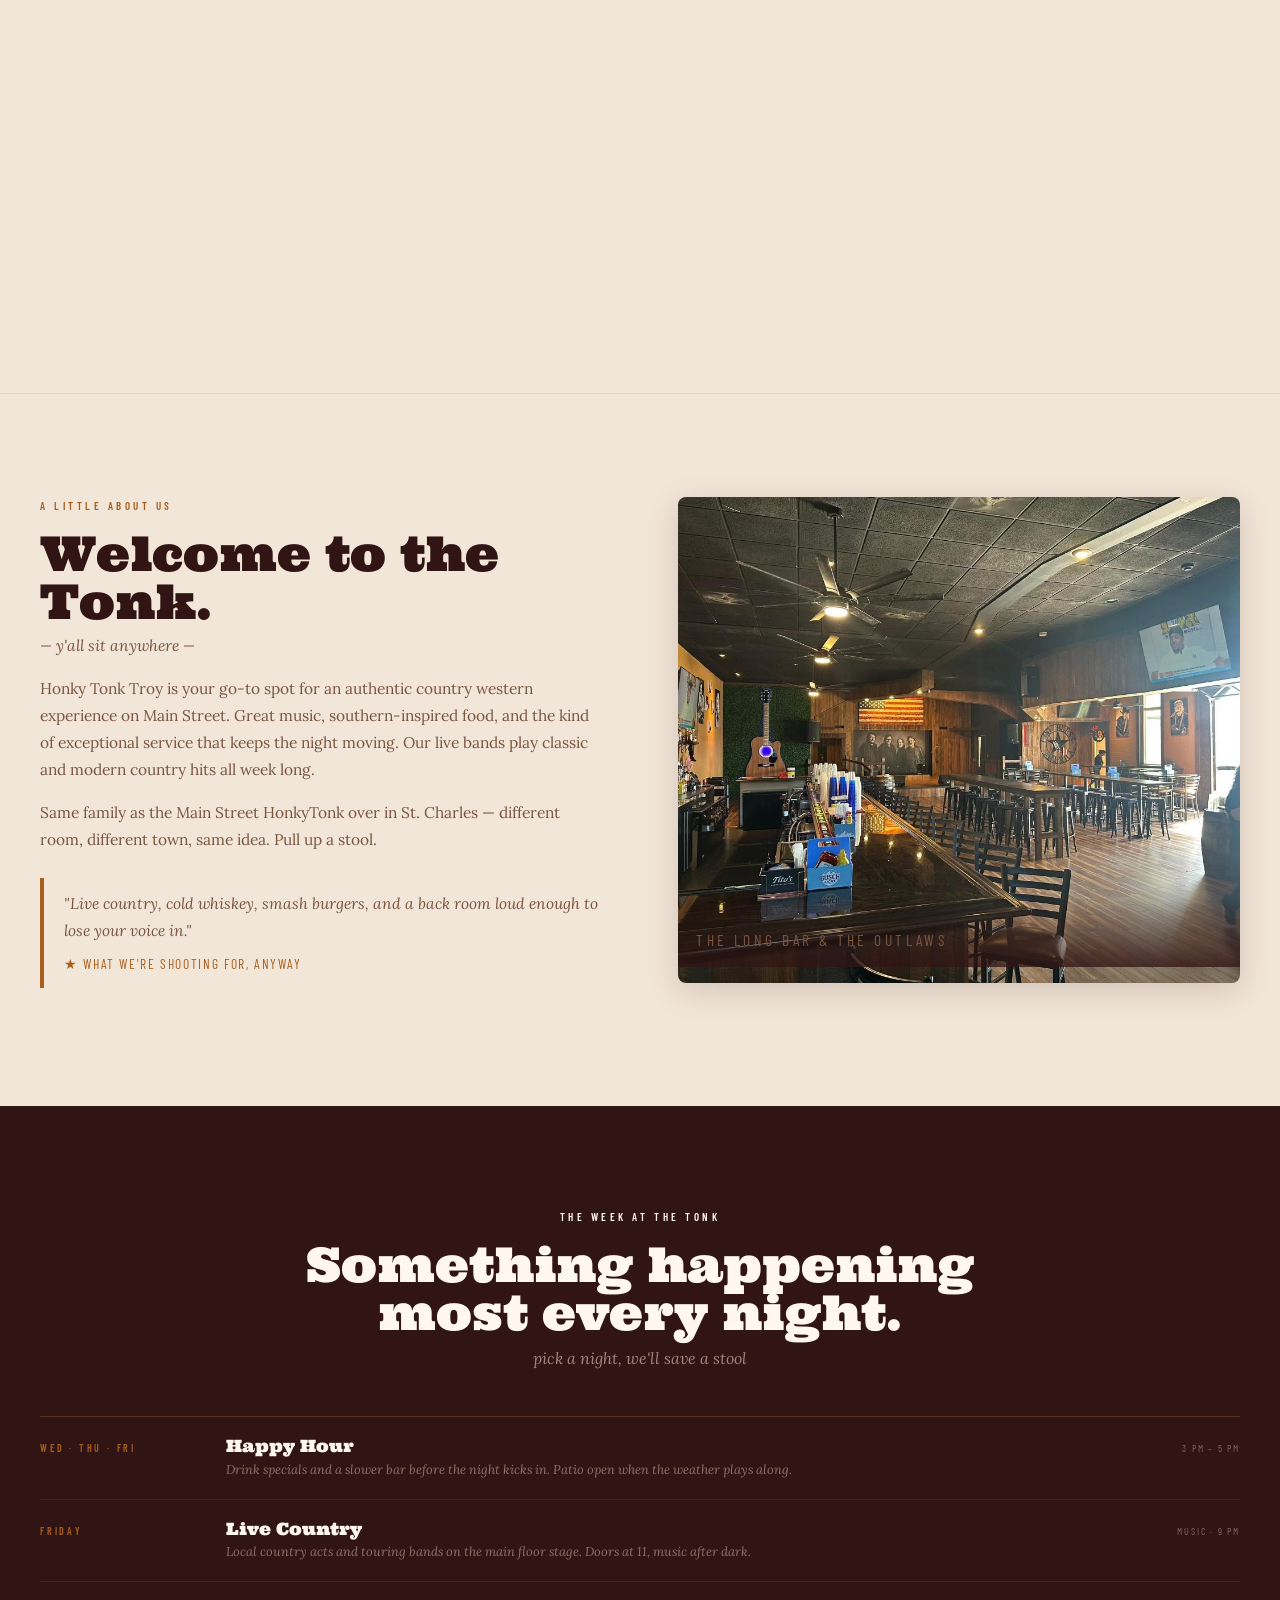
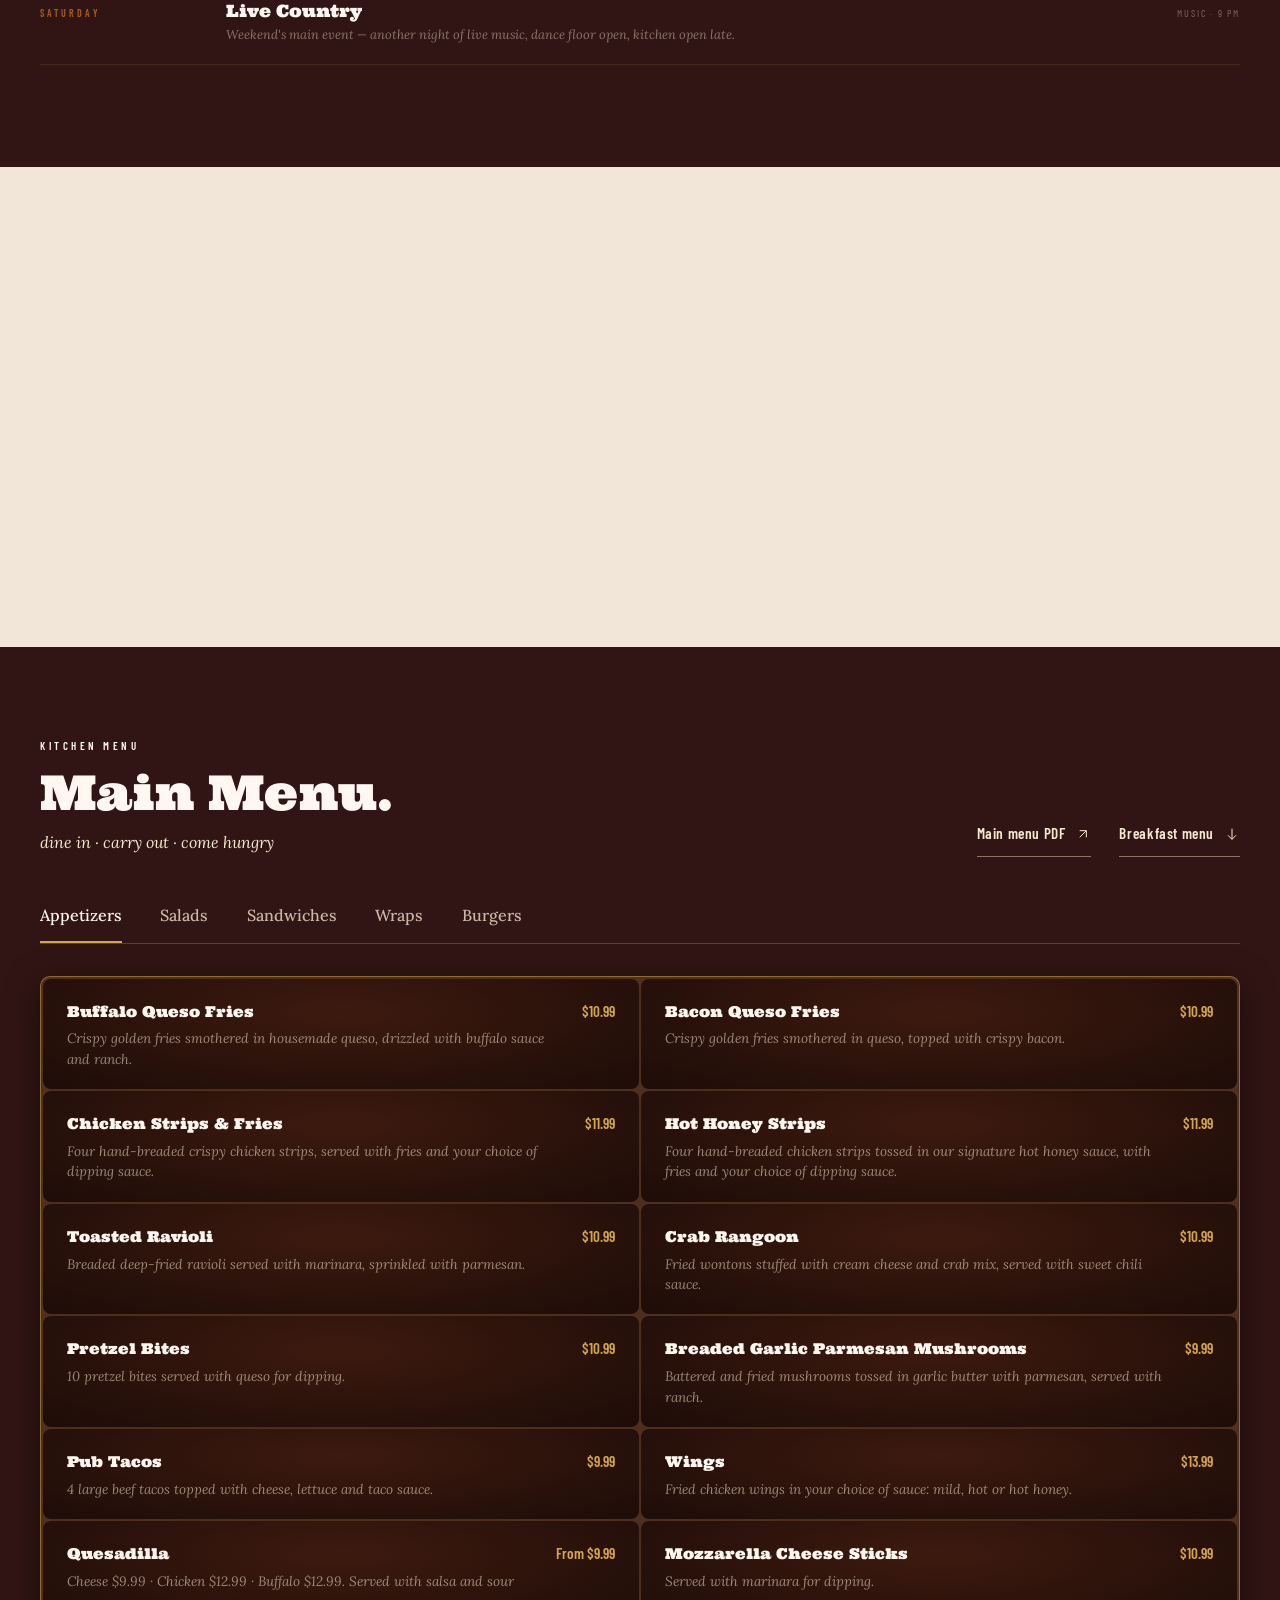
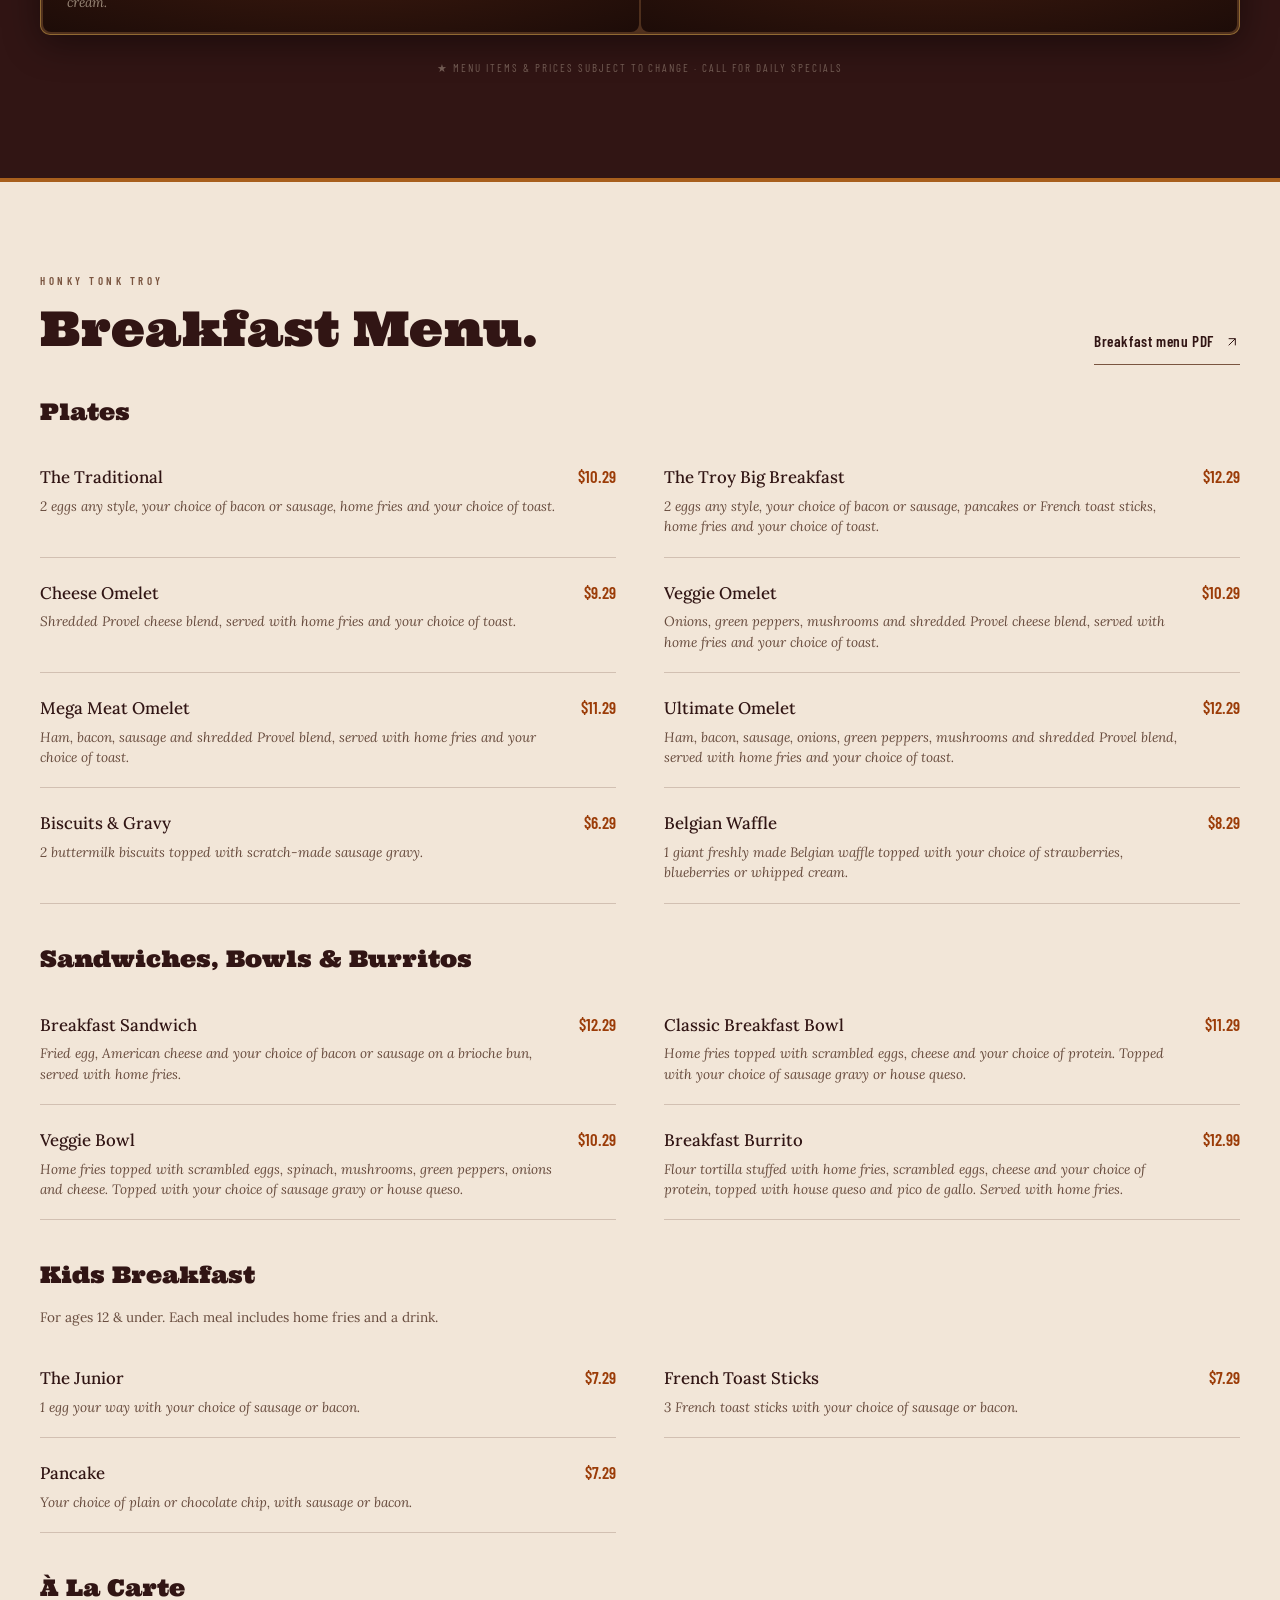
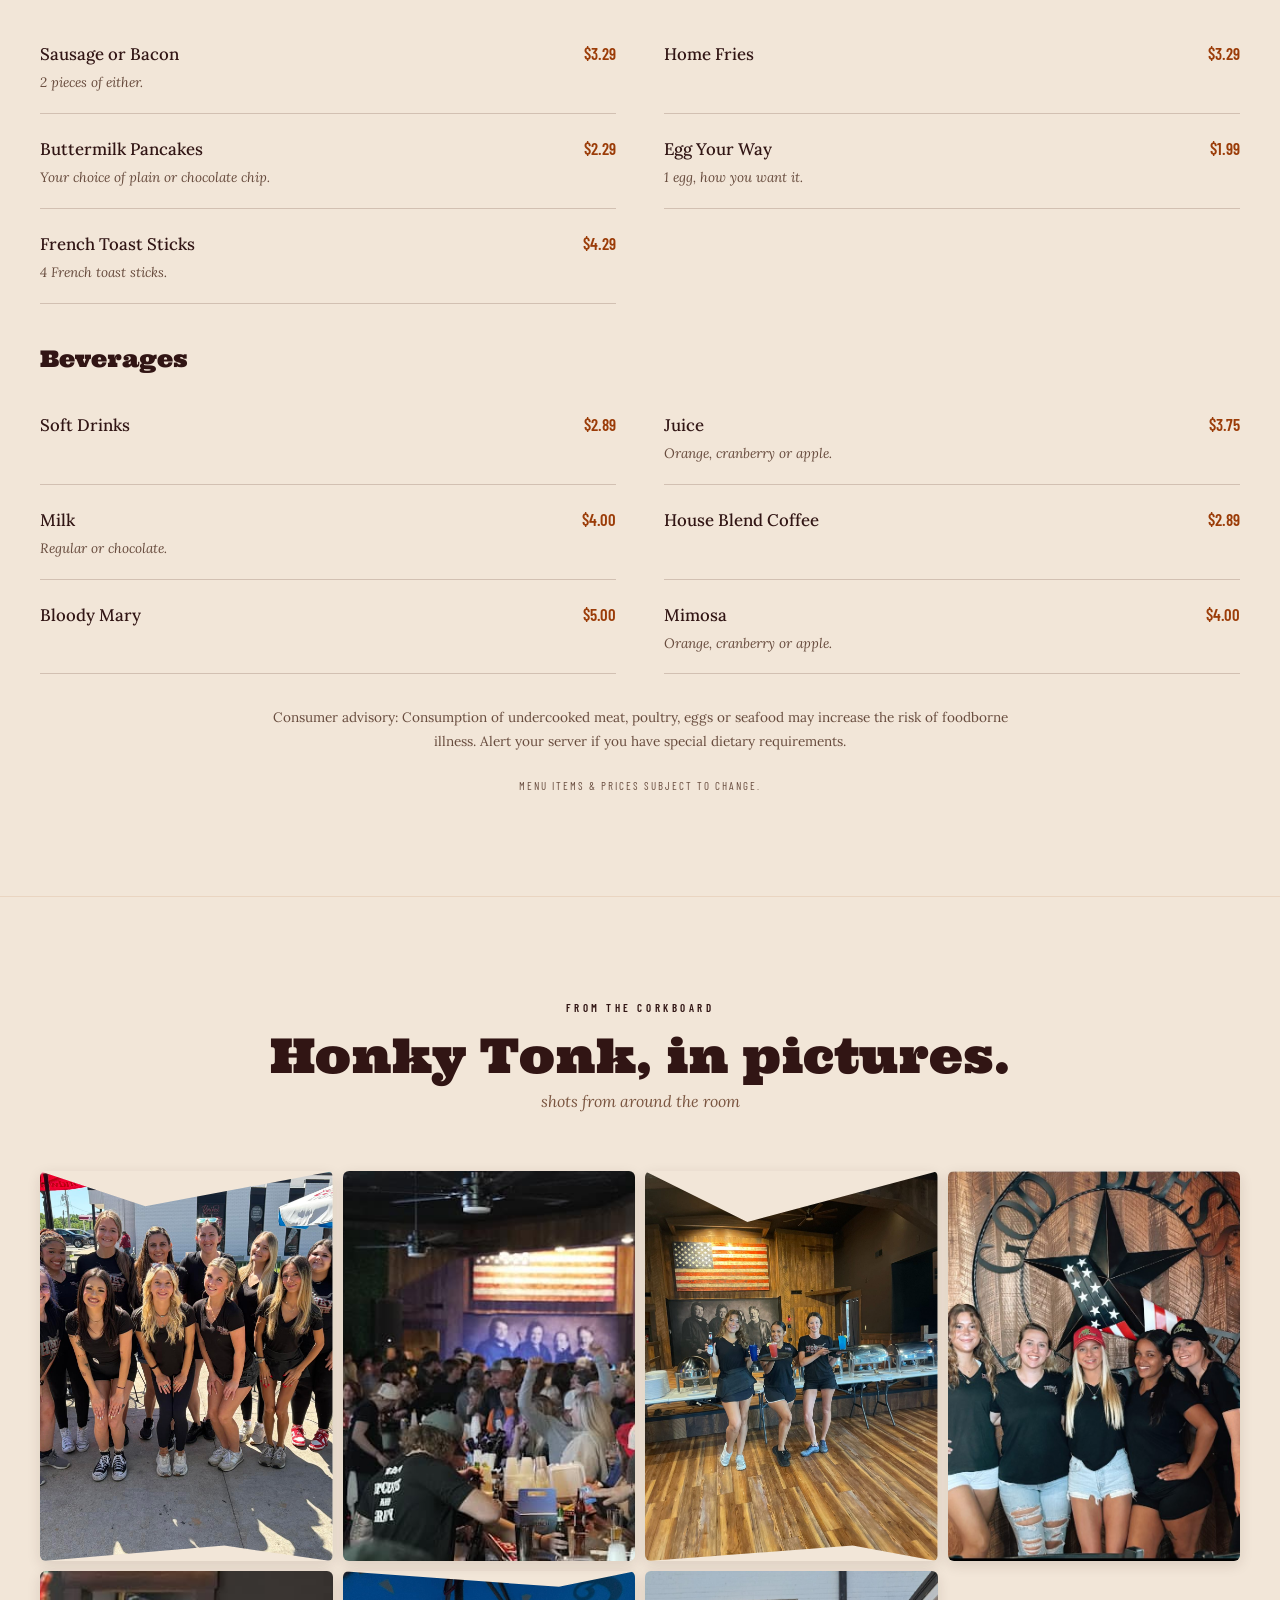
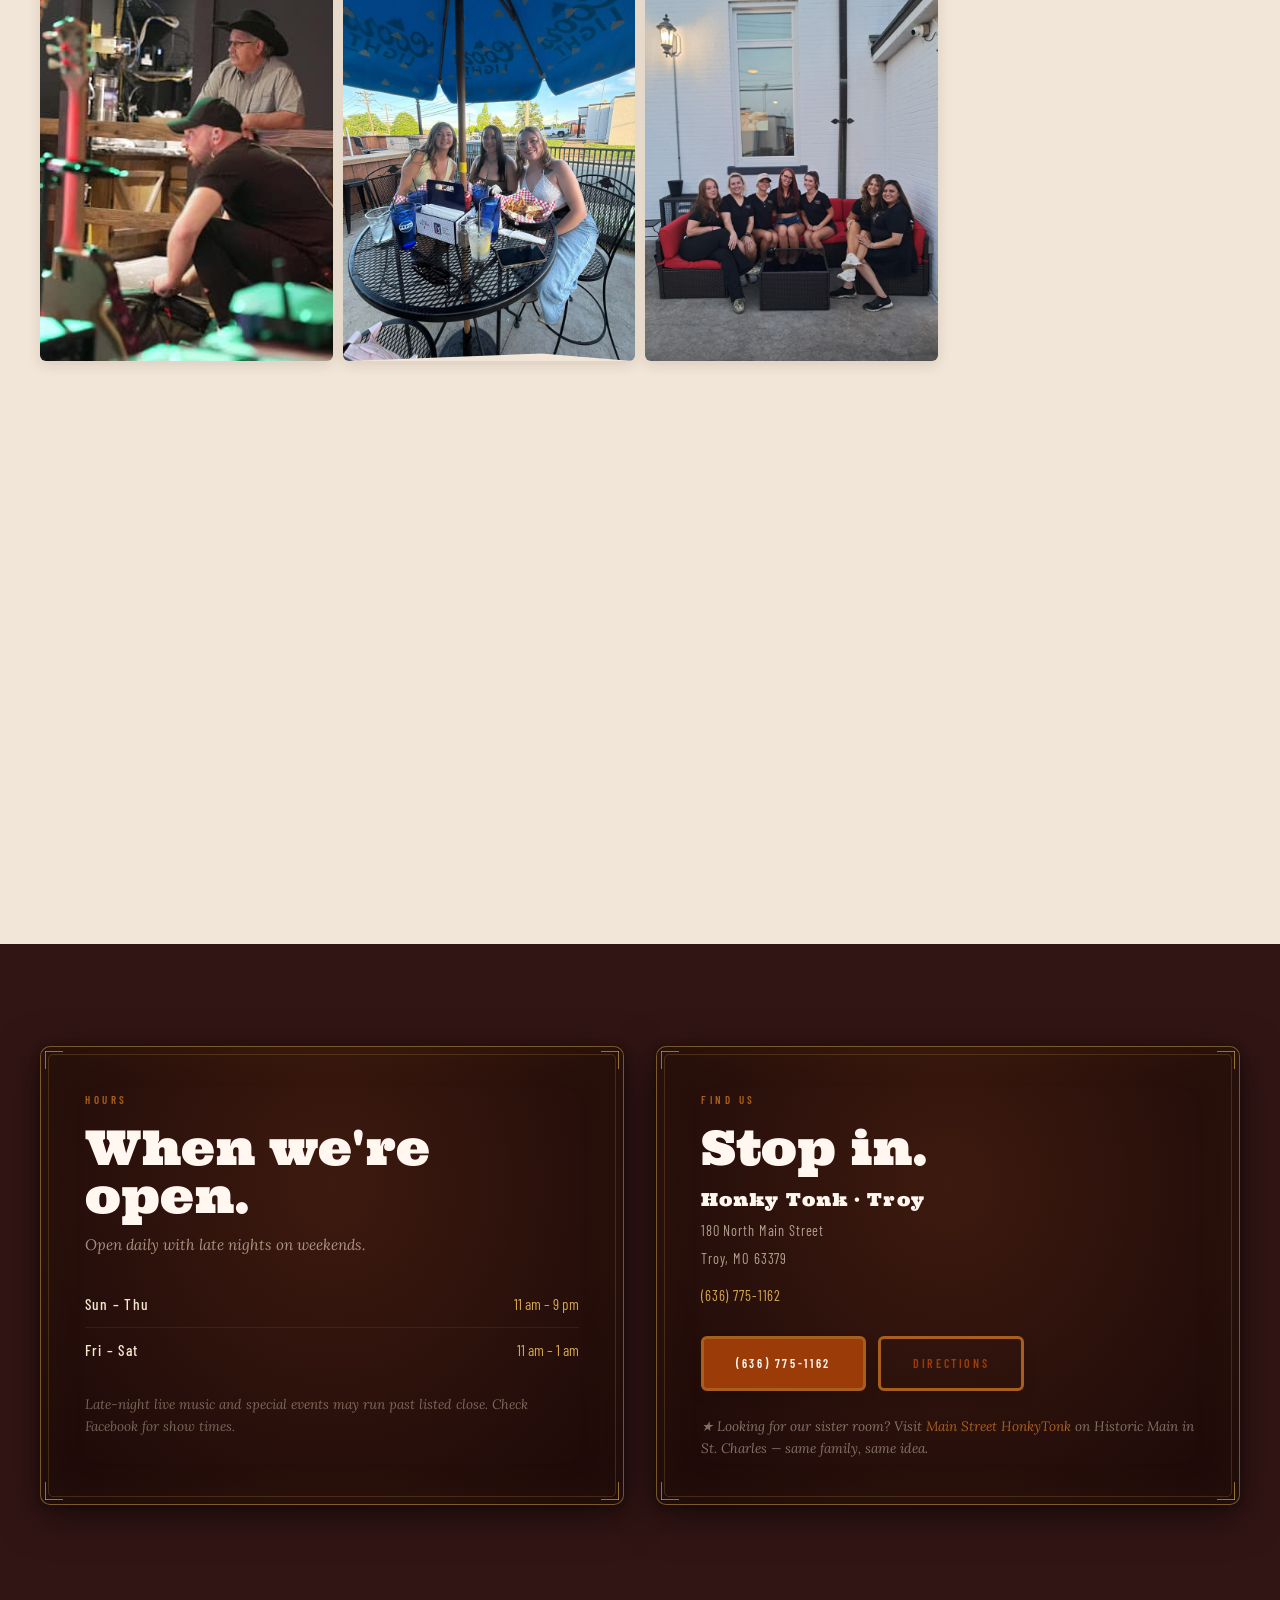
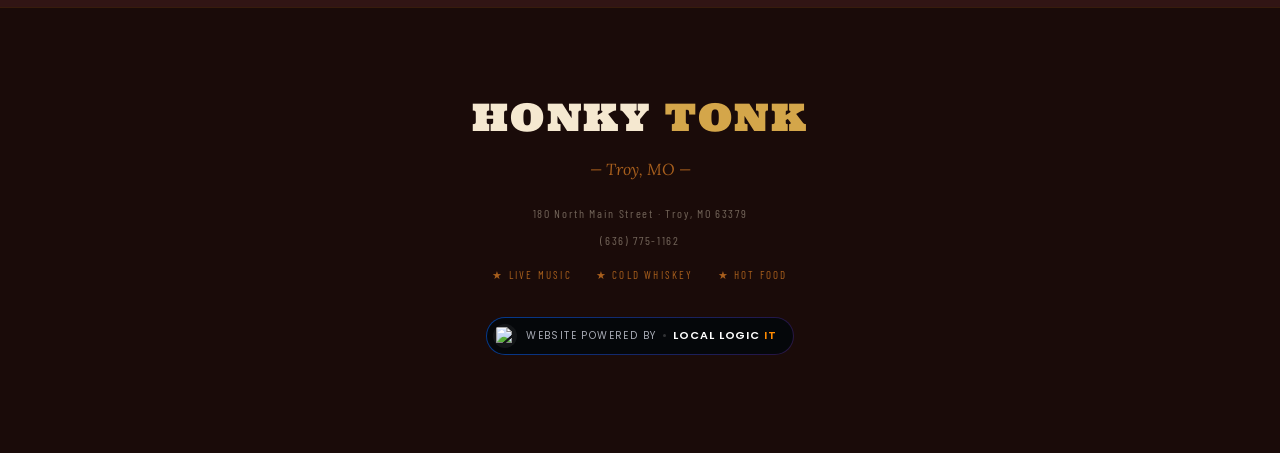
==== commit d18dfa26: "Separate breakfast section and simplify menu navigation" ====
--- a/honky-tonk-troy/index.html
+++ b/honky-tonk-troy/index.html
@@ -10,7 +10,7 @@
   <link rel="preconnect" href="https://fonts.gstatic.com" crossorigin>
   <link rel="preload" as="image" href="../images/11.png">
   <link rel="preload" as="image" href="../images/bg-crowd.jpg">
-  <link rel="stylesheet" href="../assets/css/site.css?v=20261016-menus">
+  <link rel="stylesheet" href="../assets/css/site.css?v=20261016-menu-layout">
   <script src="https://cdn.lordicon.com/lordicon.js" defer></script>
 </head>
 <body>
@@ -189,12 +189,14 @@
 <section class="menu section-pad" id="menu">
   <div class="container">
     <div class="menu-hd">
-      <span class="kicker">Kitchen menu</span>
-      <h2>The Menu.</h2>
-      <p class="section-sub">dine in · carry out · come hungry</p>
-      <div class="menu-downloads" aria-label="Printable menus">
-        <a class="btn" href="../assets/menus/honky-tonk-troy-menu.pdf" target="_blank" rel="noopener">Main Menu (PDF)<span class="sr-only"> — opens in a new tab</span></a>
-        <a class="btn" href="../assets/menus/honky-tonk-troy-breakfast-menu.pdf" target="_blank" rel="noopener">Breakfast Menu (PDF)<span class="sr-only"> — opens in a new tab</span></a>
+      <div>
+        <span class="kicker">Kitchen menu</span>
+        <h2>Main Menu.</h2>
+        <p class="section-sub">dine in · carry out · come hungry</p>
+      </div>
+      <div class="menu-actions">
+        <a class="menu-link" href="../assets/menus/honky-tonk-troy-menu.pdf" target="_blank" rel="noopener">Main menu PDF <svg aria-hidden="true" viewBox="0 0 24 24" width="16" height="16" fill="none" stroke="currentColor" stroke-width="1.5"><path d="M7 17 17 7M7 7h10v10"/></svg><span class="sr-only"> — opens in a new tab</span></a>
+        <a class="menu-link" href="#breakfast">Breakfast menu <svg aria-hidden="true" viewBox="0 0 24 24" width="16" height="16" fill="none" stroke="currentColor" stroke-width="1.5"><path d="M12 4v16m-6-6 6 6 6-6"/></svg></a>
       </div>
     </div>
 
@@ -204,7 +206,6 @@
       <button class="menu-tab" id="tab-menu-sand" data-target="menu-sand" type="button" role="tab" aria-controls="menu-sand" aria-selected="false" tabindex="-1">Sandwiches</button>
       <button class="menu-tab" id="tab-menu-wraps" data-target="menu-wraps" type="button" role="tab" aria-controls="menu-wraps" aria-selected="false" tabindex="-1">Wraps</button>
       <button class="menu-tab" id="tab-menu-burg" data-target="menu-burg" type="button" role="tab" aria-controls="menu-burg" aria-selected="false" tabindex="-1">Burgers</button>
-      <button class="menu-tab" id="tab-menu-breakfast" data-target="menu-breakfast" type="button" role="tab" aria-controls="menu-breakfast" aria-selected="false" tabindex="-1">Breakfast</button>
     </div>
 
     <div class="menu-panels">
@@ -476,212 +477,227 @@
         </ul>
       </div>
 
-      <div class="menu-panel" id="menu-breakfast" role="tabpanel" aria-labelledby="tab-menu-breakfast" tabindex="0">
-        <h3 class="menu-group-title">Plates</h3>
-        <ul class="menu-list">
-          <li>
-            <div>
-              <p class="name">The Traditional</p>
-              <p class="desc">2 eggs any style, your choice of bacon or sausage, home fries and your choice of toast.</p>
-            </div>
-            <span class="price">$10.29</span>
-          </li>
-          <li>
-            <div>
-              <p class="name">The Troy Big Breakfast</p>
-              <p class="desc">2 eggs any style, your choice of bacon or sausage, pancakes or French toast sticks, home fries and your choice of toast.</p>
-            </div>
-            <span class="price">$12.29</span>
-          </li>
-          <li>
-            <div>
-              <p class="name">Cheese Omelet</p>
-              <p class="desc">Shredded Provel cheese blend, served with home fries and your choice of toast.</p>
-            </div>
-            <span class="price">$9.29</span>
-          </li>
-          <li>
-            <div>
-              <p class="name">Veggie Omelet</p>
-              <p class="desc">Onions, green peppers, mushrooms and shredded Provel cheese blend, served with home fries and your choice of toast.</p>
-            </div>
-            <span class="price">$10.29</span>
-          </li>
-          <li>
-            <div>
-              <p class="name">Mega Meat Omelet</p>
-              <p class="desc">Ham, bacon, sausage and shredded Provel blend, served with home fries and your choice of toast.</p>
-            </div>
-            <span class="price">$11.29</span>
-          </li>
-          <li>
-            <div>
-              <p class="name">Ultimate Omelet</p>
-              <p class="desc">Ham, bacon, sausage, onions, green peppers, mushrooms and shredded Provel blend, served with home fries and your choice of toast.</p>
-            </div>
-            <span class="price">$12.29</span>
-          </li>
-          <li>
-            <div>
-              <p class="name">Biscuits &amp; Gravy</p>
-              <p class="desc">2 buttermilk biscuits topped with scratch-made sausage gravy.</p>
-            </div>
-            <span class="price">$6.29</span>
-          </li>
-          <li>
-            <div>
-              <p class="name">Belgian Waffle</p>
-              <p class="desc">1 giant freshly made Belgian waffle topped with your choice of strawberries, blueberries or whipped cream.</p>
-            </div>
-            <span class="price">$8.29</span>
-          </li>
-        </ul>
-
-        <h3 class="menu-group-title">Sandwiches, Bowls &amp; Burritos</h3>
-        <ul class="menu-list">
-          <li>
-            <div>
-              <p class="name">Breakfast Sandwich</p>
-              <p class="desc">Fried egg, American cheese and your choice of bacon or sausage on a brioche bun, served with home fries.</p>
-            </div>
-            <span class="price">$12.29</span>
-          </li>
-          <li>
-            <div>
-              <p class="name">Classic Breakfast Bowl</p>
-              <p class="desc">Home fries topped with scrambled eggs, cheese and your choice of protein. Topped with your choice of sausage gravy or house queso.</p>
-            </div>
-            <span class="price">$11.29</span>
-          </li>
-          <li>
-            <div>
-              <p class="name">Veggie Bowl</p>
-              <p class="desc">Home fries topped with scrambled eggs, spinach, mushrooms, green peppers, onions and cheese. Topped with your choice of sausage gravy or house queso.</p>
-            </div>
-            <span class="price">$10.29</span>
-          </li>
-          <li>
-            <div>
-              <p class="name">Breakfast Burrito</p>
-              <p class="desc">Flour tortilla stuffed with home fries, scrambled eggs, cheese and your choice of protein, topped with house queso and pico de gallo. Served with home fries.</p>
-            </div>
-            <span class="price">$12.99</span>
-          </li>
-        </ul>
-
-        <h3 class="menu-group-title">Kids Breakfast</h3>
-        <p class="menu-group-note">For ages 12 &amp; under. Each meal includes home fries and a drink.</p>
-        <ul class="menu-list">
-          <li>
-            <div>
-              <p class="name">The Junior</p>
-              <p class="desc">1 egg your way with your choice of sausage or bacon.</p>
-            </div>
-            <span class="price">$7.29</span>
-          </li>
-          <li>
-            <div>
-              <p class="name">French Toast Sticks</p>
-              <p class="desc">3 French toast sticks with your choice of sausage or bacon.</p>
-            </div>
-            <span class="price">$7.29</span>
-          </li>
-          <li>
-            <div>
-              <p class="name">Pancake</p>
-              <p class="desc">Your choice of plain or chocolate chip, with sausage or bacon.</p>
-            </div>
-            <span class="price">$7.29</span>
-          </li>
-        </ul>
-
-        <h3 class="menu-group-title">À La Carte</h3>
-        <ul class="menu-list">
-          <li>
-            <div>
-              <p class="name">Sausage or Bacon</p>
-              <p class="desc">2 pieces of either.</p>
-            </div>
-            <span class="price">$3.29</span>
-          </li>
-          <li>
-            <div>
-              <p class="name">Home Fries</p>
-            </div>
-            <span class="price">$3.29</span>
-          </li>
-          <li>
-            <div>
-              <p class="name">Buttermilk Pancakes</p>
-              <p class="desc">Your choice of plain or chocolate chip.</p>
-            </div>
-            <span class="price">$2.29</span>
-          </li>
-          <li>
-            <div>
-              <p class="name">Egg Your Way</p>
-              <p class="desc">1 egg, how you want it.</p>
-            </div>
-            <span class="price">$1.99</span>
-          </li>
-          <li>
-            <div>
-              <p class="name">French Toast Sticks</p>
-              <p class="desc">4 French toast sticks.</p>
-            </div>
-            <span class="price">$4.29</span>
-          </li>
-        </ul>
-
-        <h3 class="menu-group-title">Beverages</h3>
-        <ul class="menu-list">
-          <li>
-            <div>
-              <p class="name">Soft Drinks</p>
-            </div>
-            <span class="price">$2.89</span>
-          </li>
-          <li>
-            <div>
-              <p class="name">Juice</p>
-              <p class="desc">Orange, cranberry or apple.</p>
-            </div>
-            <span class="price">$3.75</span>
-          </li>
-          <li>
-            <div>
-              <p class="name">Milk</p>
-              <p class="desc">Regular or chocolate.</p>
-            </div>
-            <span class="price">$4.00</span>
-          </li>
-          <li>
-            <div>
-              <p class="name">House Blend Coffee</p>
-            </div>
-            <span class="price">$2.89</span>
-          </li>
-          <li>
-            <div>
-              <p class="name">Bloody Mary</p>
-            </div>
-            <span class="price">$5.00</span>
-          </li>
-          <li>
-            <div>
-              <p class="name">Mimosa</p>
-              <p class="desc">Orange, cranberry or apple.</p>
-            </div>
-            <span class="price">$4.00</span>
-          </li>
-        </ul>
-
-        <p class="menu-advisory">Consumer advisory: Consumption of undercooked meat, poultry, eggs or seafood may increase the risk of foodborne illness. Alert your server if you have special dietary requirements.</p>
-      </div>
 
     </div>
 
     <p class="menu-note">★ Menu items &amp; prices subject to change · Call for daily specials</p>
+  </div>
+</section>
+
+<!-- ===================== BREAKFAST ===================== -->
+<section class="breakfast-menu section-pad" id="breakfast" data-nav-section="menu" aria-labelledby="breakfast-heading">
+  <div class="container">
+    <div class="menu-hd">
+      <div>
+        <span class="kicker">Honky Tonk Troy</span>
+        <h2 id="breakfast-heading">Breakfast Menu.</h2>
+      </div>
+      <div class="menu-actions">
+        <a class="menu-link" href="../assets/menus/honky-tonk-troy-breakfast-menu.pdf" target="_blank" rel="noopener">Breakfast menu PDF <svg aria-hidden="true" viewBox="0 0 24 24" width="16" height="16" fill="none" stroke="currentColor" stroke-width="1.5"><path d="M7 17 17 7M7 7h10v10"/></svg><span class="sr-only"> — opens in a new tab</span></a>
+      </div>
+    </div>
+
+    <h3 class="menu-group-title">Plates</h3>
+    <ul class="menu-list">
+      <li>
+        <div>
+          <p class="name">The Traditional</p>
+          <p class="desc">2 eggs any style, your choice of bacon or sausage, home fries and your choice of toast.</p>
+        </div>
+        <span class="price">$10.29</span>
+      </li>
+      <li>
+        <div>
+          <p class="name">The Troy Big Breakfast</p>
+          <p class="desc">2 eggs any style, your choice of bacon or sausage, pancakes or French toast sticks, home fries and your choice of toast.</p>
+        </div>
+        <span class="price">$12.29</span>
+      </li>
+      <li>
+        <div>
+          <p class="name">Cheese Omelet</p>
+          <p class="desc">Shredded Provel cheese blend, served with home fries and your choice of toast.</p>
+        </div>
+        <span class="price">$9.29</span>
+      </li>
+      <li>
+        <div>
+          <p class="name">Veggie Omelet</p>
+          <p class="desc">Onions, green peppers, mushrooms and shredded Provel cheese blend, served with home fries and your choice of toast.</p>
+        </div>
+        <span class="price">$10.29</span>
+      </li>
+      <li>
+        <div>
+          <p class="name">Mega Meat Omelet</p>
+          <p class="desc">Ham, bacon, sausage and shredded Provel blend, served with home fries and your choice of toast.</p>
+        </div>
+        <span class="price">$11.29</span>
+      </li>
+      <li>
+        <div>
+          <p class="name">Ultimate Omelet</p>
+          <p class="desc">Ham, bacon, sausage, onions, green peppers, mushrooms and shredded Provel blend, served with home fries and your choice of toast.</p>
+        </div>
+        <span class="price">$12.29</span>
+      </li>
+      <li>
+        <div>
+          <p class="name">Biscuits &amp; Gravy</p>
+          <p class="desc">2 buttermilk biscuits topped with scratch-made sausage gravy.</p>
+        </div>
+        <span class="price">$6.29</span>
+      </li>
+      <li>
+        <div>
+          <p class="name">Belgian Waffle</p>
+          <p class="desc">1 giant freshly made Belgian waffle topped with your choice of strawberries, blueberries or whipped cream.</p>
+        </div>
+        <span class="price">$8.29</span>
+      </li>
+    </ul>
+
+    <h3 class="menu-group-title">Sandwiches, Bowls &amp; Burritos</h3>
+    <ul class="menu-list">
+      <li>
+        <div>
+          <p class="name">Breakfast Sandwich</p>
+          <p class="desc">Fried egg, American cheese and your choice of bacon or sausage on a brioche bun, served with home fries.</p>
+        </div>
+        <span class="price">$12.29</span>
+      </li>
+      <li>
+        <div>
+          <p class="name">Classic Breakfast Bowl</p>
+          <p class="desc">Home fries topped with scrambled eggs, cheese and your choice of protein. Topped with your choice of sausage gravy or house queso.</p>
+        </div>
+        <span class="price">$11.29</span>
+      </li>
+      <li>
+        <div>
+          <p class="name">Veggie Bowl</p>
+          <p class="desc">Home fries topped with scrambled eggs, spinach, mushrooms, green peppers, onions and cheese. Topped with your choice of sausage gravy or house queso.</p>
+        </div>
+        <span class="price">$10.29</span>
+      </li>
+      <li>
+        <div>
+          <p class="name">Breakfast Burrito</p>
+          <p class="desc">Flour tortilla stuffed with home fries, scrambled eggs, cheese and your choice of protein, topped with house queso and pico de gallo. Served with home fries.</p>
+        </div>
+        <span class="price">$12.99</span>
+      </li>
+    </ul>
+
+    <h3 class="menu-group-title">Kids Breakfast</h3>
+    <p class="menu-group-note">For ages 12 &amp; under. Each meal includes home fries and a drink.</p>
+    <ul class="menu-list">
+      <li>
+        <div>
+          <p class="name">The Junior</p>
+          <p class="desc">1 egg your way with your choice of sausage or bacon.</p>
+        </div>
+        <span class="price">$7.29</span>
+      </li>
+      <li>
+        <div>
+          <p class="name">French Toast Sticks</p>
+          <p class="desc">3 French toast sticks with your choice of sausage or bacon.</p>
+        </div>
+        <span class="price">$7.29</span>
+      </li>
+      <li>
+        <div>
+          <p class="name">Pancake</p>
+          <p class="desc">Your choice of plain or chocolate chip, with sausage or bacon.</p>
+        </div>
+        <span class="price">$7.29</span>
+      </li>
+    </ul>
+
+    <h3 class="menu-group-title">À La Carte</h3>
+    <ul class="menu-list">
+      <li>
+        <div>
+          <p class="name">Sausage or Bacon</p>
+          <p class="desc">2 pieces of either.</p>
+        </div>
+        <span class="price">$3.29</span>
+      </li>
+      <li>
+        <div>
+          <p class="name">Home Fries</p>
+        </div>
+        <span class="price">$3.29</span>
+      </li>
+      <li>
+        <div>
+          <p class="name">Buttermilk Pancakes</p>
+          <p class="desc">Your choice of plain or chocolate chip.</p>
+        </div>
+        <span class="price">$2.29</span>
+      </li>
+      <li>
+        <div>
+          <p class="name">Egg Your Way</p>
+          <p class="desc">1 egg, how you want it.</p>
+        </div>
+        <span class="price">$1.99</span>
+      </li>
+      <li>
+        <div>
+          <p class="name">French Toast Sticks</p>
+          <p class="desc">4 French toast sticks.</p>
+        </div>
+        <span class="price">$4.29</span>
+      </li>
+    </ul>
+
+    <h3 class="menu-group-title">Beverages</h3>
+    <ul class="menu-list">
+      <li>
+        <div>
+          <p class="name">Soft Drinks</p>
+        </div>
+        <span class="price">$2.89</span>
+      </li>
+      <li>
+        <div>
+          <p class="name">Juice</p>
+          <p class="desc">Orange, cranberry or apple.</p>
+        </div>
+        <span class="price">$3.75</span>
+      </li>
+      <li>
+        <div>
+          <p class="name">Milk</p>
+          <p class="desc">Regular or chocolate.</p>
+        </div>
+        <span class="price">$4.00</span>
+      </li>
+      <li>
+        <div>
+          <p class="name">House Blend Coffee</p>
+        </div>
+        <span class="price">$2.89</span>
+      </li>
+      <li>
+        <div>
+          <p class="name">Bloody Mary</p>
+        </div>
+        <span class="price">$5.00</span>
+      </li>
+      <li>
+        <div>
+          <p class="name">Mimosa</p>
+          <p class="desc">Orange, cranberry or apple.</p>
+        </div>
+        <span class="price">$4.00</span>
+      </li>
+    </ul>
+
+    <p class="menu-advisory">Consumer advisory: Consumption of undercooked meat, poultry, eggs or seafood may increase the risk of foodborne illness. Alert your server if you have special dietary requirements.</p>
+    <p class="menu-note">Menu items &amp; prices subject to change.</p>
   </div>
 </section>
 
@@ -800,7 +816,7 @@
   </div>
 </footer>
 
-<script src="../assets/js/nav.js?v=20261016-menus" defer></script>
+<script src="../assets/js/nav.js?v=20261016-menu-layout" defer></script>
 <script src="../assets/js/slideshow.js" defer></script>
 <script src="../assets/js/parallax.js" defer></script>
 </body>
--- a/assets/css/site.css
+++ b/assets/css/site.css
@@ -853,14 +853,23 @@
 }
 
 /* ---------- MENU ---------- */
+.menu,
+.breakfast-menu {
+  padding: clamp(56px, 7vw, 96px) 0;
+  scroll-margin-top: 90px;
+}
+
 .menu {
   background: var(--bg-dark);
-  padding: clamp(64px, 8vw, 112px) 0;
 }
 
 .menu-hd {
-  text-align: center;
-  margin-bottom: clamp(32px, 4vw, 48px);
+  display: flex;
+  flex-wrap: wrap;
+  justify-content: space-between;
+  align-items: flex-end;
+  gap: 20px 40px;
+  margin-bottom: 32px;
 }
 
 .menu-hd h2,
@@ -868,95 +877,110 @@
   color: var(--cream);
 }
 
+.menu-hd h2 {
+  margin-bottom: 12px;
+}
+
 .menu-hd .section-sub {
-  color: rgba(245,232,208,.5);
-}
-
-.menu-downloads {
+  color: var(--cream-2);
+  margin: 0;
+}
+
+.menu-actions {
   display: flex;
   flex-wrap: wrap;
-  justify-content: center;
-  gap: 12px;
-}
-
-.menu-downloads .btn {
-  flex: 0 1 240px;
-  max-width: 100%;
-  padding: 14px 20px;
-  letter-spacing: .14em;
-  white-space: normal;
+  align-items: center;
+  gap: 8px 28px;
+}
+
+.menu-link {
+  display: inline-flex;
+  align-items: center;
+  gap: 10px;
+  min-height: 44px;
+  padding: 8px 0;
+  border-bottom: 1px solid rgba(245,232,208,.45);
+  color: var(--cream-2);
+  font-family: 'Barlow Condensed', sans-serif;
+  font-size: .95rem;
+  font-weight: 600;
+  letter-spacing: .04em;
+  line-height: 1.4;
+  transition: color .2s ease, border-color .2s ease;
+}
+
+.menu-link svg {
+  flex-shrink: 0;
+}
+
+.menu-link:hover {
+  color: var(--gold);
+  border-color: var(--gold);
 }
 
 .menu-tabs {
   display: flex;
   flex-wrap: wrap;
-  justify-content: center;
-  gap: 8px;
-  margin-bottom: 40px;
+  gap: 0 clamp(20px, 3vw, 40px);
+  border-bottom: 1px solid rgba(245,232,208,.2);
+  margin-bottom: 32px;
 }
 
 .menu-tab {
-  font-family: 'Barlow Condensed', sans-serif;
-  font-size: 11px;
-  font-weight: 600;
-  letter-spacing: .2em;
-  text-transform: uppercase;
-  color: rgba(245,232,208,.6);
-  background: transparent;
-  border: 1px solid rgba(168,95,29,.3);
-  border-radius: 30px;
-  padding: 8px 22px;
-  min-height: 44px;
+  appearance: none;
+  font-family: 'Lora', serif;
+  font-size: 1rem;
+  font-weight: 500;
+  line-height: 1.5;
+  color: #c9b6a7;
+  background: none;
+  border: 0;
+  border-bottom: 2px solid transparent;
+  border-radius: 0;
+  padding: 14px 0;
+  min-height: 48px;
   cursor: pointer;
-  transition: background .2s ease, color .2s ease, border-color .2s ease;
-}
+  transition: color .2s ease, border-color .2s ease;
+}
+
 .menu-tab:hover {
   color: var(--cream);
-  border-color: rgba(168,95,29,.6);
-}
+  border-bottom-color: rgba(245,232,208,.5);
+}
+
 .menu-tab.is-active {
-  background: var(--rust);
   color: var(--cream);
-  border-color: var(--rust-bd);
+  border-bottom-color: var(--gold);
 }
 
 .menu-tab:focus-visible,
-.menu-downloads .btn:focus-visible,
+.menu-link:focus-visible,
 .menu-panel:focus-visible {
   outline: 2px solid var(--gold);
   outline-offset: 4px;
 }
 
-.menu-panels {
-  /* panels managed by JS */
-}
-
 .menu-panel {
   display: none;
 }
+
 .menu-panel.is-active {
   display: block;
 }
 
 .menu-group-title {
-  color: var(--cream);
   line-height: 1.3;
-  margin: 36px 0 16px;
-}
-
-.menu-group-title:first-child {
-  margin-top: 0;
+  margin: 40px 0 16px;
 }
 
 .menu-group-note,
 .menu-advisory {
-  color: var(--cream-2);
   font-size: .85rem;
 }
 
 .menu-advisory {
   max-width: 760px;
-  margin: 24px auto 0;
+  margin: 32px auto 0;
   text-align: center;
 }
 
@@ -1035,6 +1059,76 @@
   text-transform: uppercase;
   color: rgba(245,232,208,.35);
   margin-top: 24px;
+}
+
+/* ---------- BREAKFAST ---------- */
+.breakfast-menu {
+  background: var(--bg);
+  color: var(--bg-dark);
+  border-top: 4px solid var(--rust-bd);
+}
+
+.breakfast-menu .menu-hd h2,
+.breakfast-menu .menu-group-title {
+  color: var(--bg-dark);
+}
+
+.breakfast-menu .kicker {
+  color: var(--muted);
+}
+
+.breakfast-menu .menu-link {
+  color: var(--bg-dark);
+  border-bottom-color: var(--muted);
+}
+
+.breakfast-menu .menu-link:hover {
+  color: var(--rust);
+  border-bottom-color: var(--rust);
+}
+
+.breakfast-menu .menu-link:focus-visible {
+  outline-color: var(--rust);
+}
+
+.breakfast-menu .menu-hd + .menu-group-title {
+  margin-top: 0;
+}
+
+.breakfast-menu .menu-list {
+  gap: 0 48px;
+  padding: 0;
+  border: 0;
+  border-radius: 0;
+  background: none;
+  box-shadow: none;
+  overflow: visible;
+}
+
+.breakfast-menu .menu-list li {
+  padding: 20px 0;
+  border-bottom: 1px solid rgba(82,42,26,.2);
+  border-radius: 0;
+  background: none;
+}
+
+.breakfast-menu .menu-list .name {
+  color: var(--bg-dark);
+  font-family: 'Lora', serif;
+  font-size: 1.05rem;
+  font-weight: 500;
+}
+
+.breakfast-menu .menu-list .desc,
+.breakfast-menu .menu-group-note,
+.breakfast-menu .menu-advisory,
+.breakfast-menu .menu-note {
+  color: #684c3e;
+}
+
+.breakfast-menu .menu-list .price {
+  color: var(--rust);
+  font-size: 1.05rem;
 }
 
 /* ---------- GALLERY ---------- */
@@ -1614,6 +1708,16 @@
     grid-template-columns: 1fr;
   }
 
+  .menu-tabs {
+    flex-wrap: nowrap;
+    justify-content: space-between;
+    gap: 0;
+  }
+
+  .menu-tab {
+    font-size: clamp(.8125rem, 3.7vw, 1rem);
+  }
+
   .features {
     grid-template-columns: 1fr;
   }
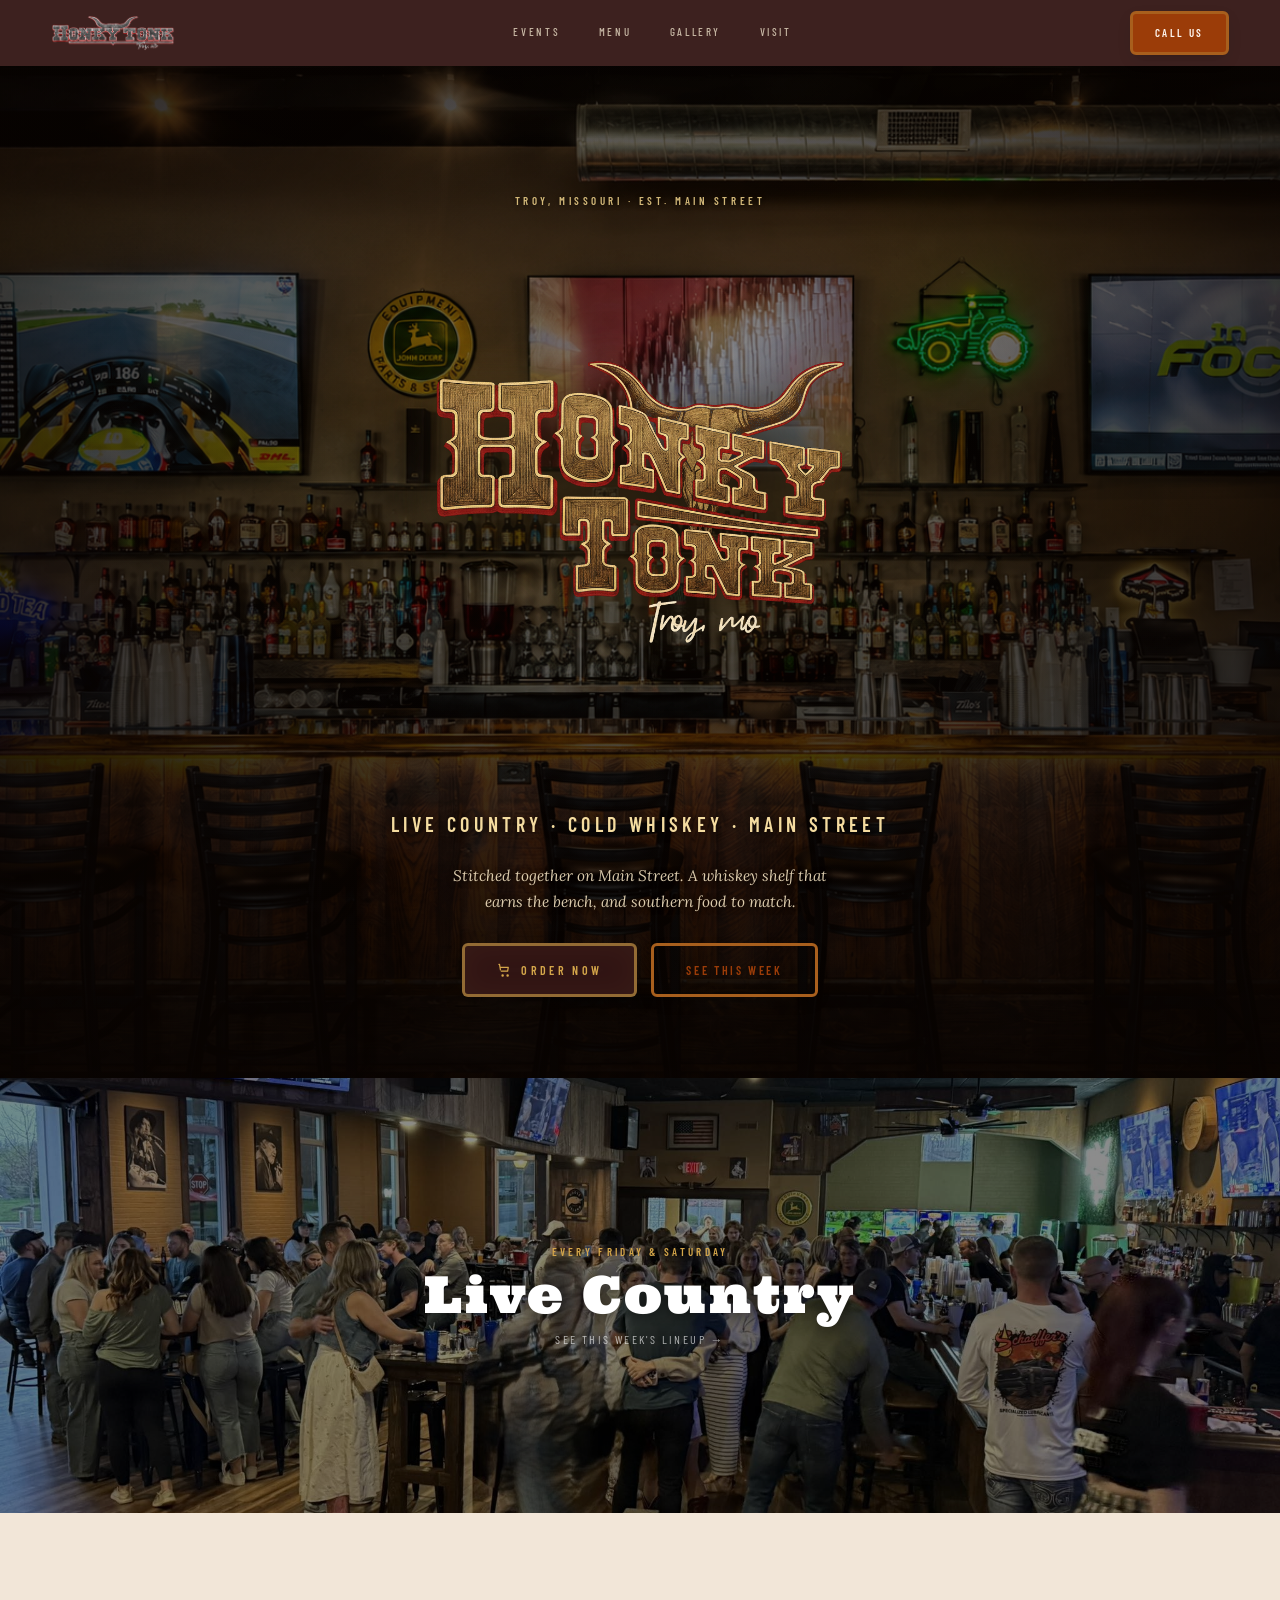
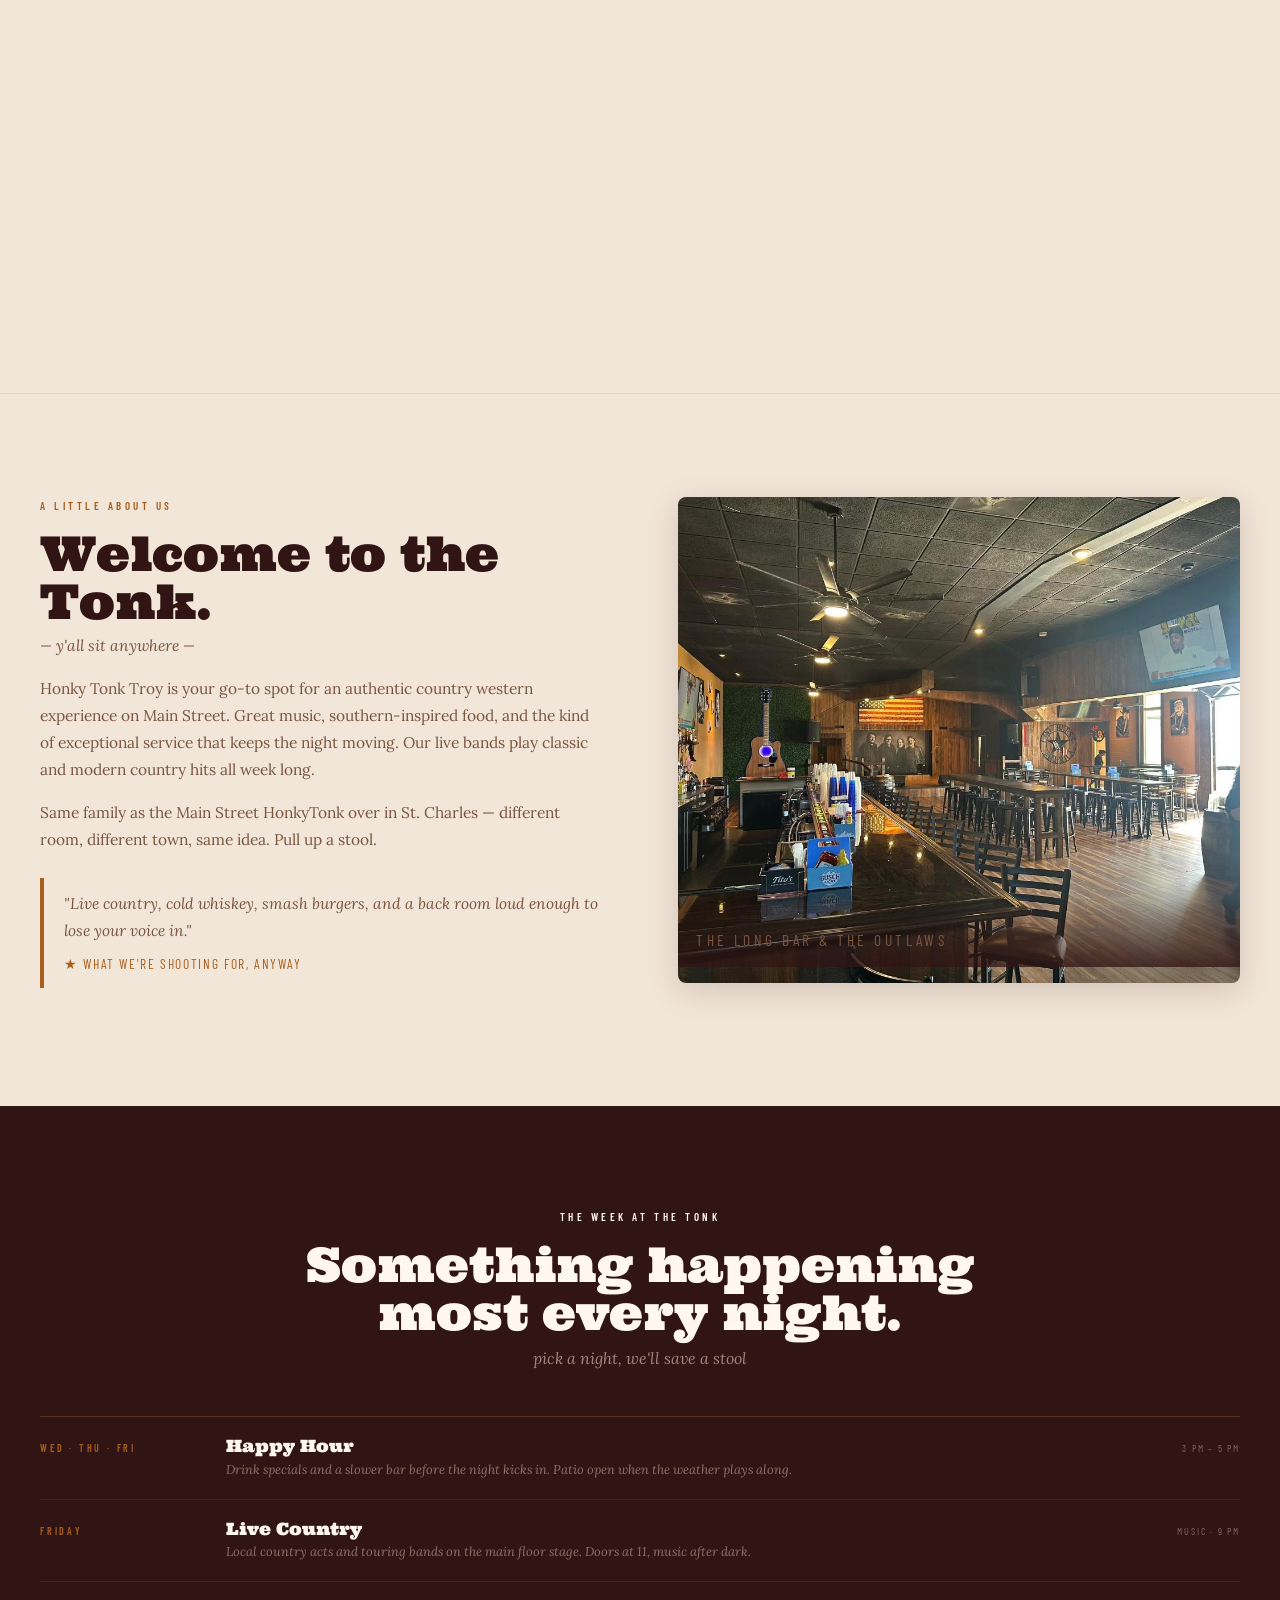
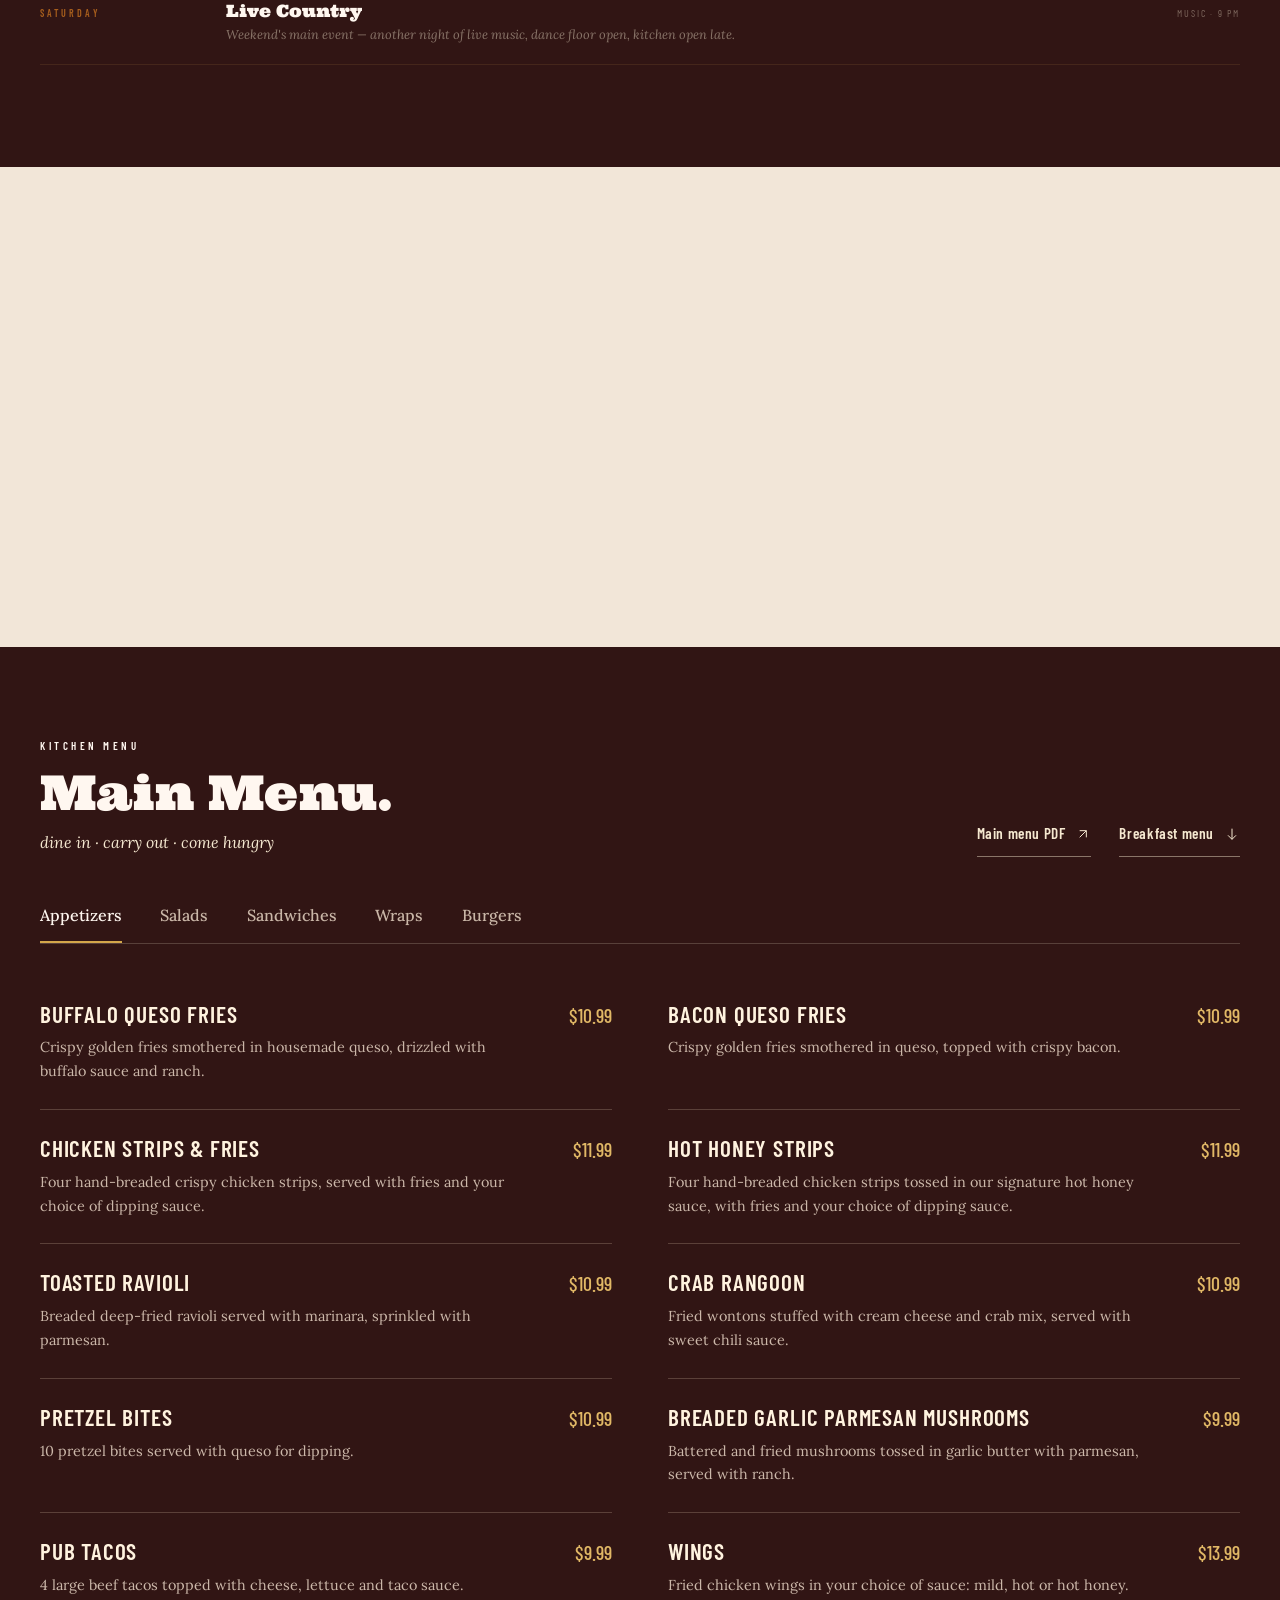
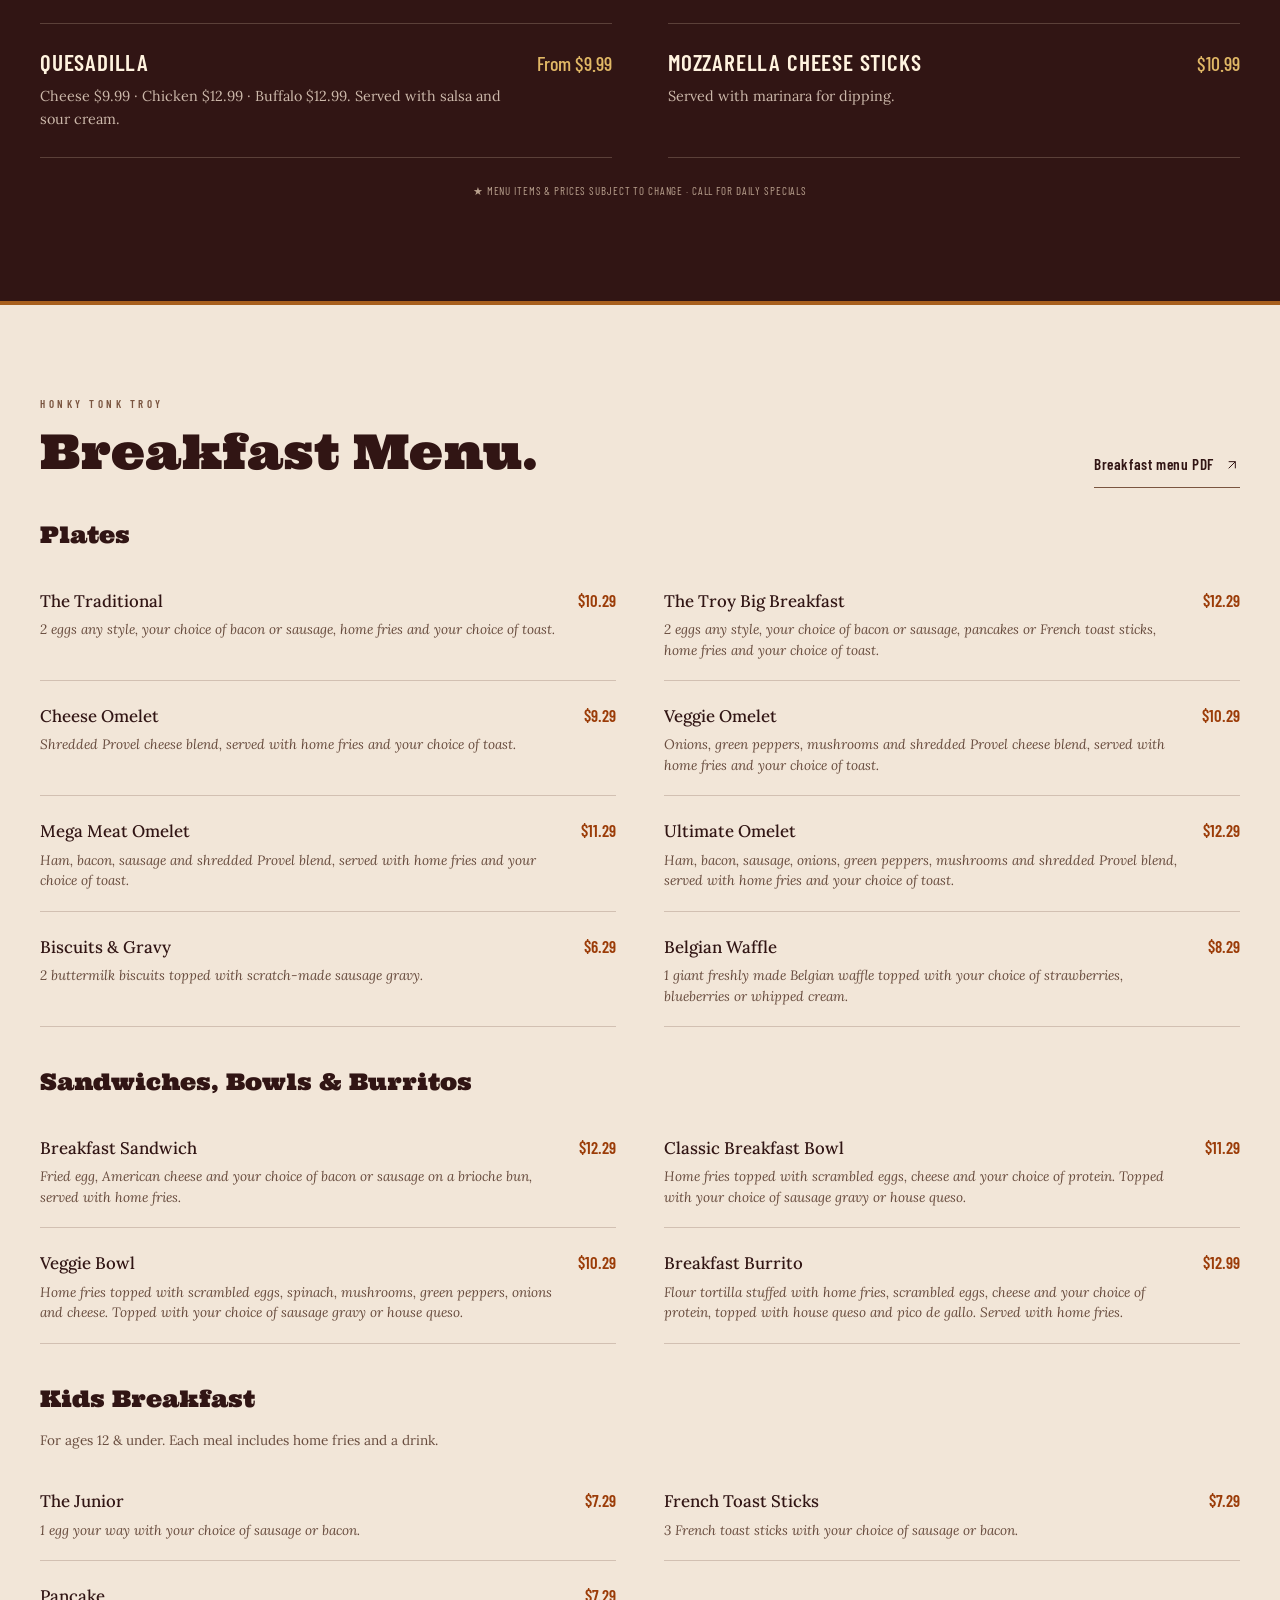
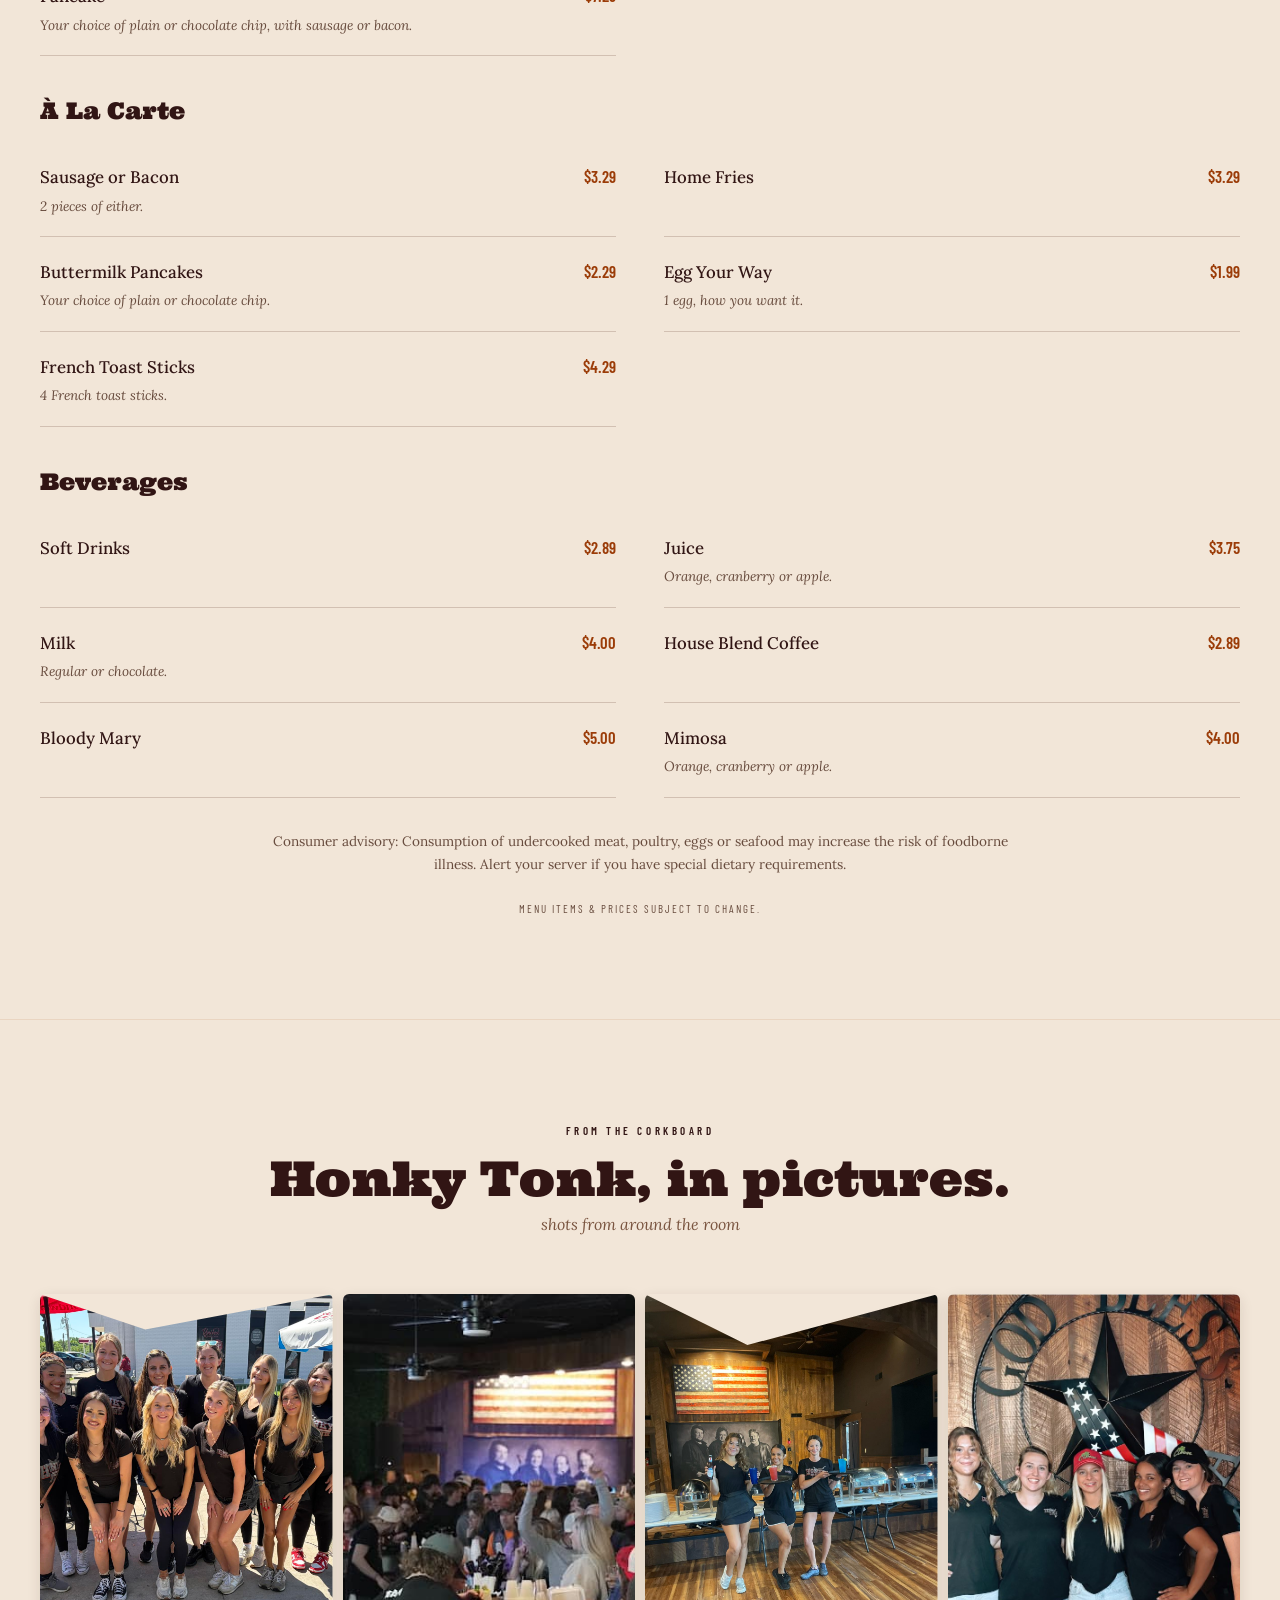
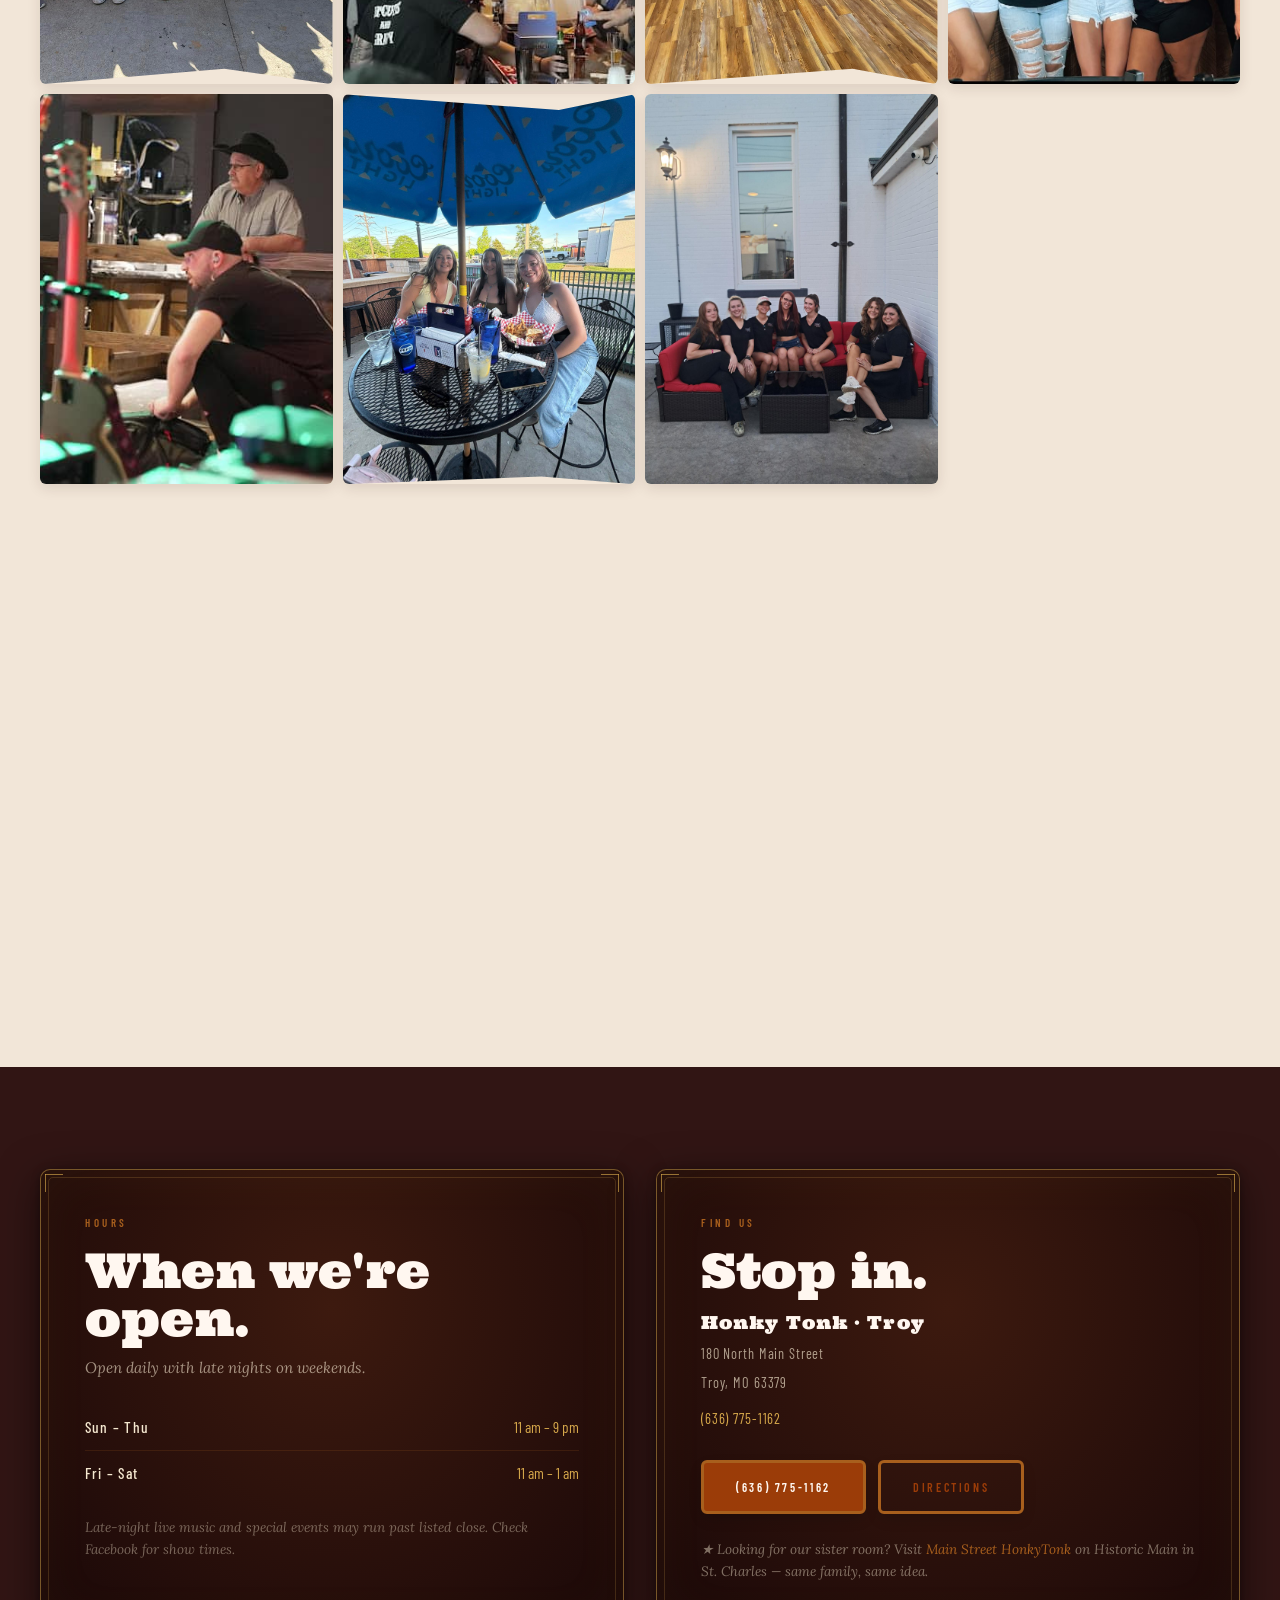
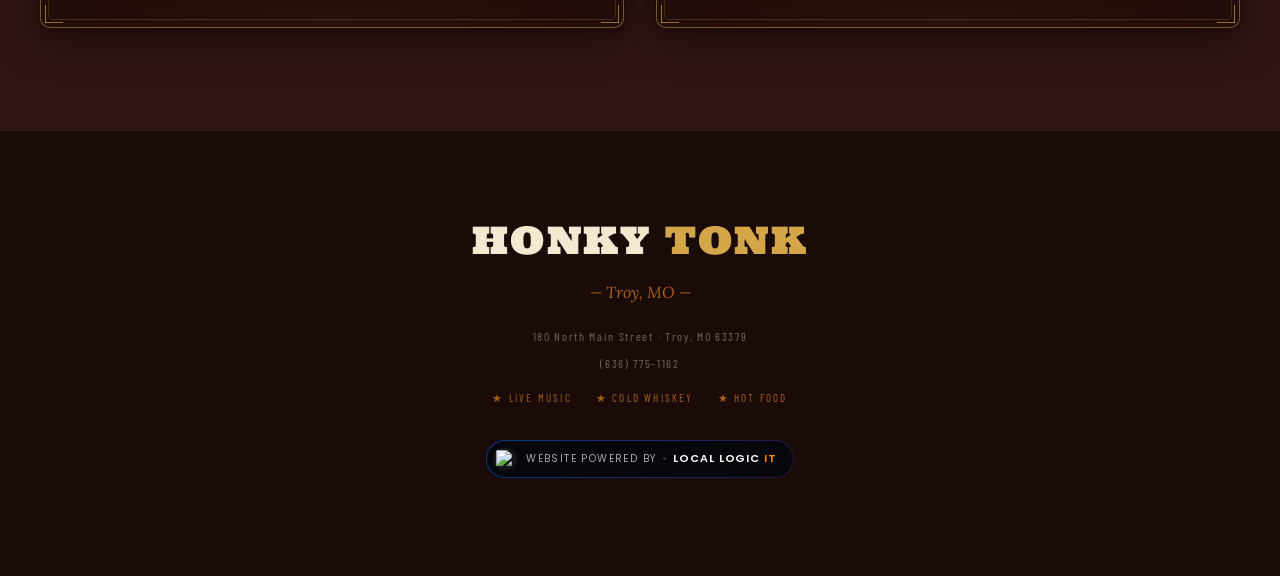
==== commit fd7f04a2: "Apply approved Open Dark menu style" ====
--- a/honky-tonk-troy/index.html
+++ b/honky-tonk-troy/index.html
@@ -10,7 +10,7 @@
   <link rel="preconnect" href="https://fonts.gstatic.com" crossorigin>
   <link rel="preload" as="image" href="../images/11.png">
   <link rel="preload" as="image" href="../images/bg-crowd.jpg">
-  <link rel="stylesheet" href="../assets/css/site.css?v=20261016-menu-layout">
+  <link rel="stylesheet" href="../assets/css/site.css?v=20261016-open-dark">
   <script src="https://cdn.lordicon.com/lordicon.js" defer></script>
 </head>
 <body>
--- a/assets/css/site.css
+++ b/assets/css/site.css
@@ -1059,6 +1059,59 @@
   text-transform: uppercase;
   color: rgba(245,232,208,.35);
   margin-top: 24px;
+}
+
+/* ---------- MAIN MENU: OPEN DARK ---------- */
+#menu .menu-list {
+  gap: 0 56px;
+  padding: 0;
+  border: 0;
+  border-radius: 0;
+  box-shadow: none;
+  background: none;
+  overflow: visible;
+}
+#menu .menu-list li {
+  padding: 25px 0;
+  gap: 24px;
+  border: 0;
+  border-bottom: 1px solid rgba(241,218,186,.22);
+  border-radius: 0;
+  background: none;
+  transition: none;
+}
+#menu .menu-list .name {
+  margin: 0 0 8px;
+  color: #fff3df;
+  font: 600 1.45rem/1.2 'Barlow Condensed', sans-serif;
+  letter-spacing: .035em;
+  text-transform: uppercase;
+}
+#menu .menu-list .desc {
+  max-width: 53ch;
+  color: #ccb8aa;
+  font-size: .9rem;
+  line-height: 1.65;
+  font-style: normal;
+}
+#menu .menu-list .price {
+  color: #e1b866;
+  font: 500 1.25rem/1.2 'Barlow Condensed', sans-serif;
+  white-space: nowrap;
+}
+#menu .menu-list .menu-list-note {
+  display: block;
+  padding: 20px 0 !important;
+  background: none !important;
+  color: #ccb8aa;
+  font-size: .8rem;
+  letter-spacing: .04em;
+  line-height: 1.7;
+}
+#menu .menu-note { color: #baa28f; letter-spacing: .08em; }
+@media (max-width: 640px) {
+  #menu .menu-list li { gap: 16px; padding: 23px 0; }
+  #menu .menu-list .name { font-size: 1.3rem; }
 }
 
 /* ---------- BREAKFAST ---------- */
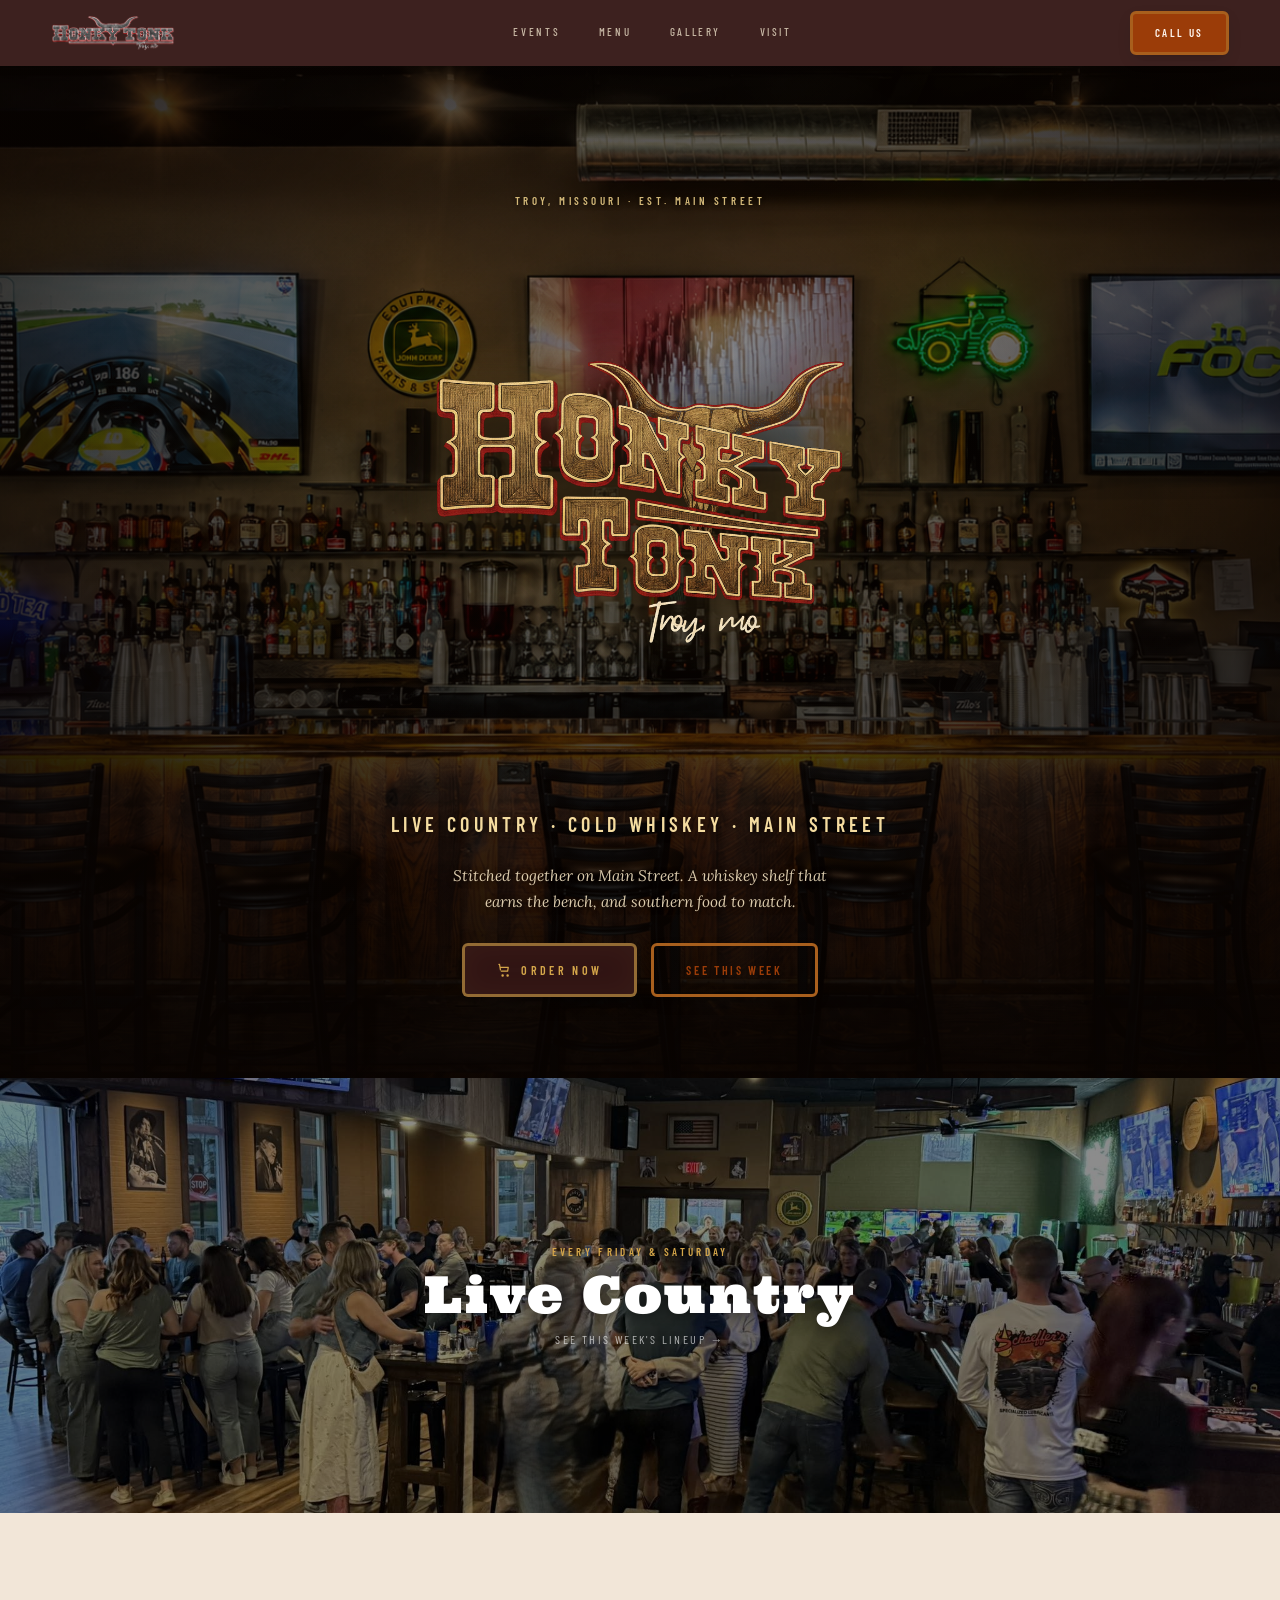
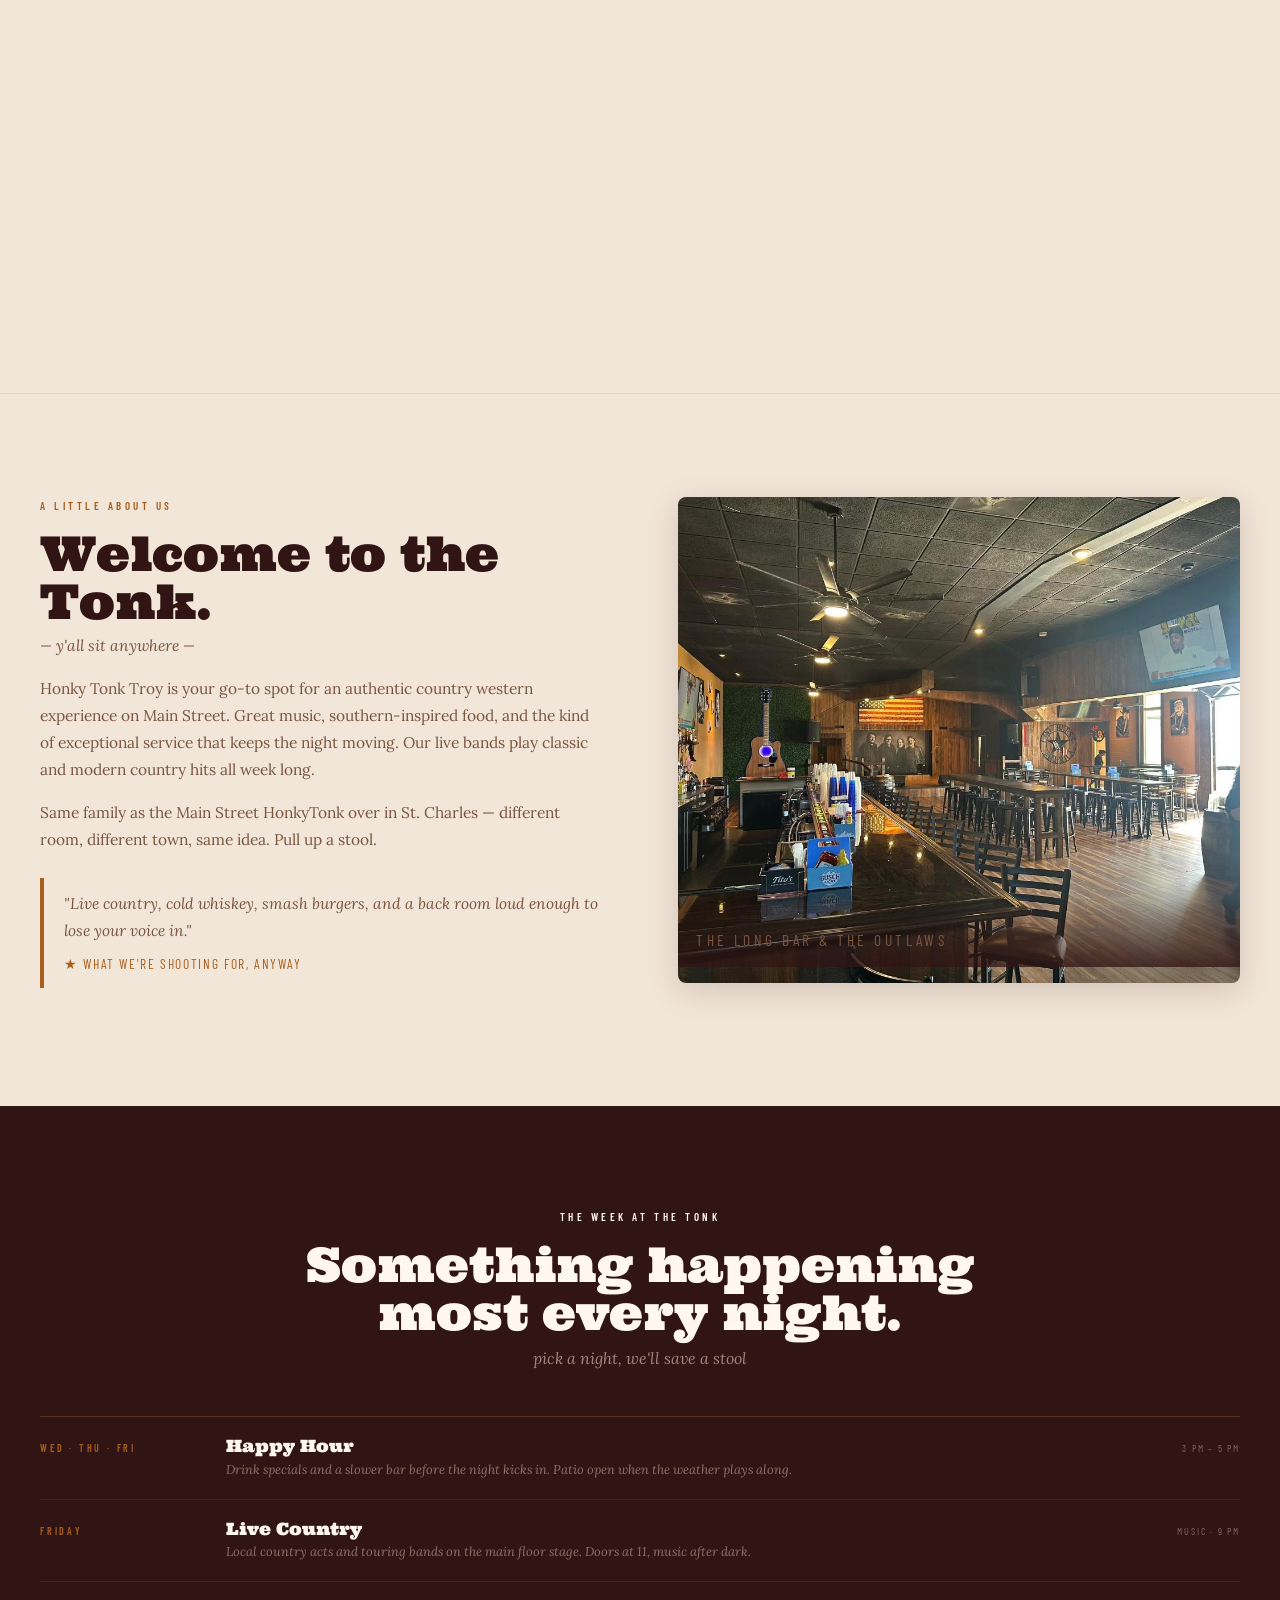
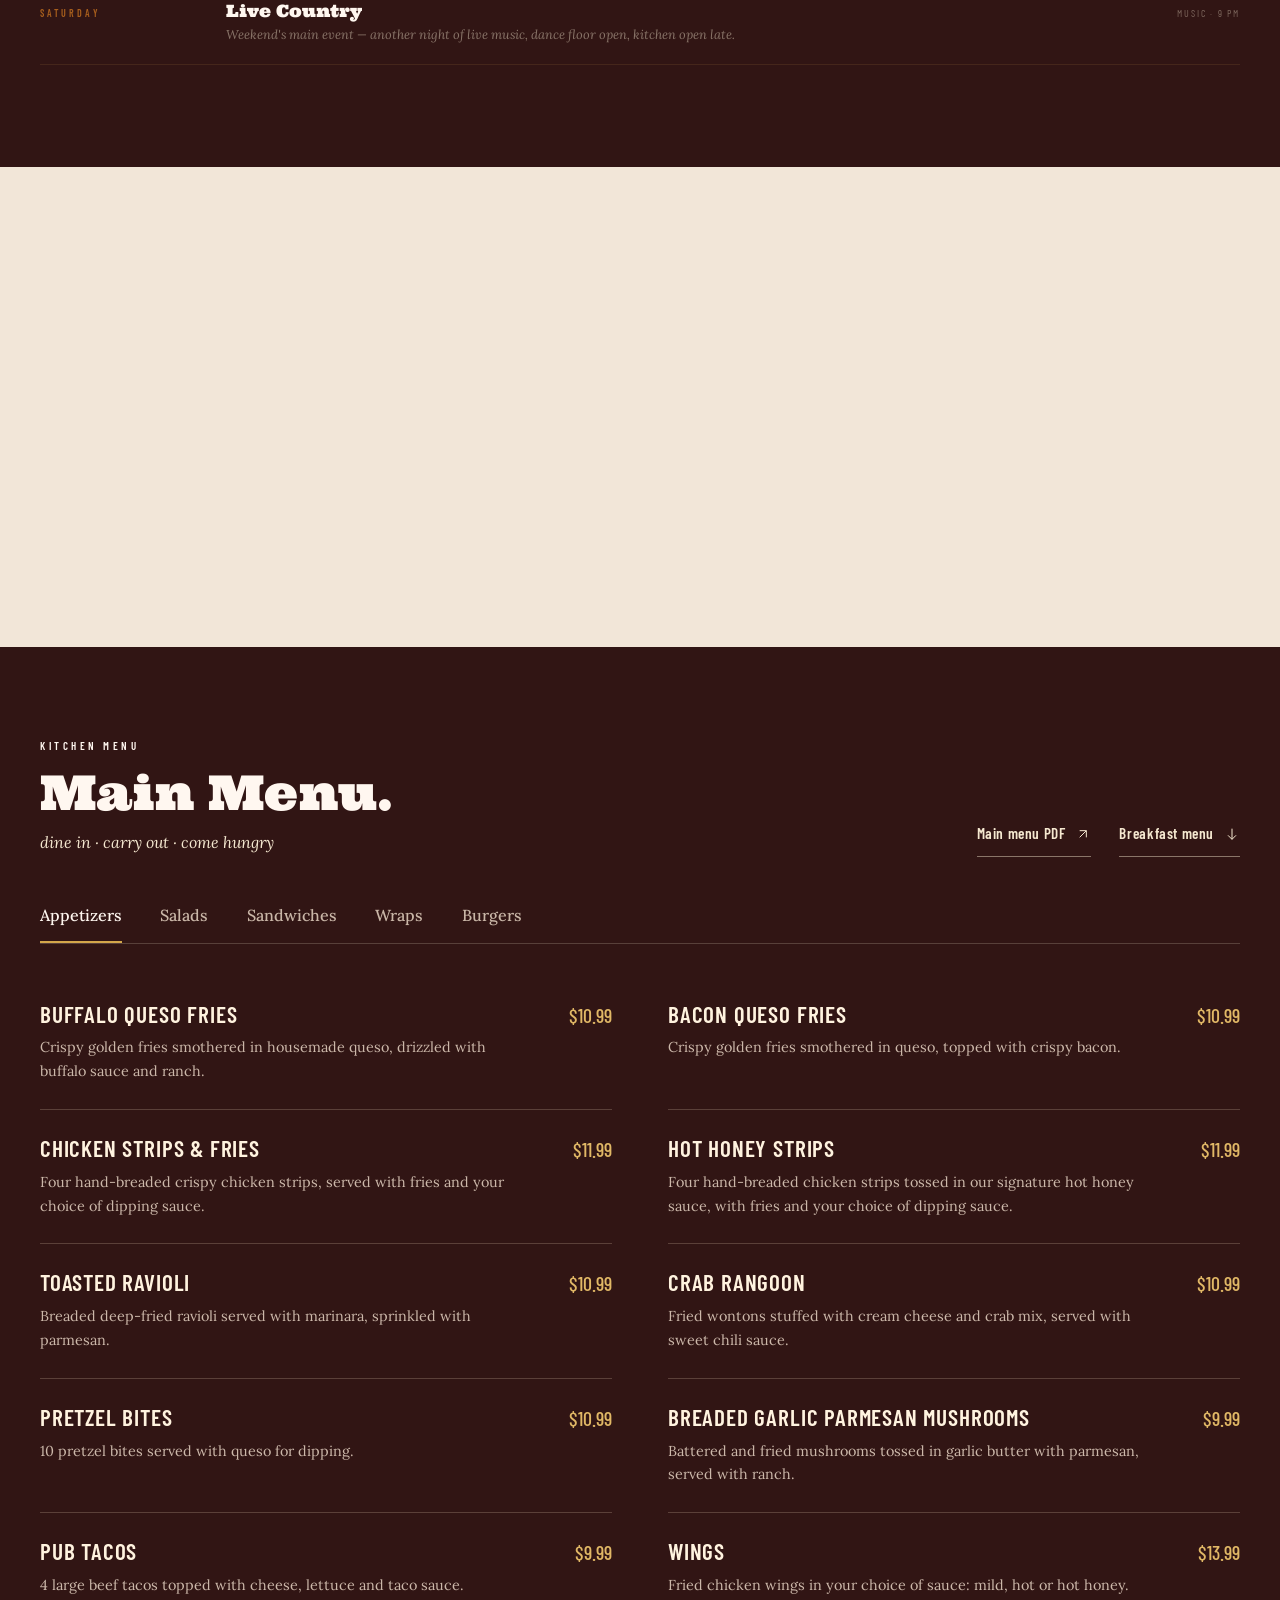
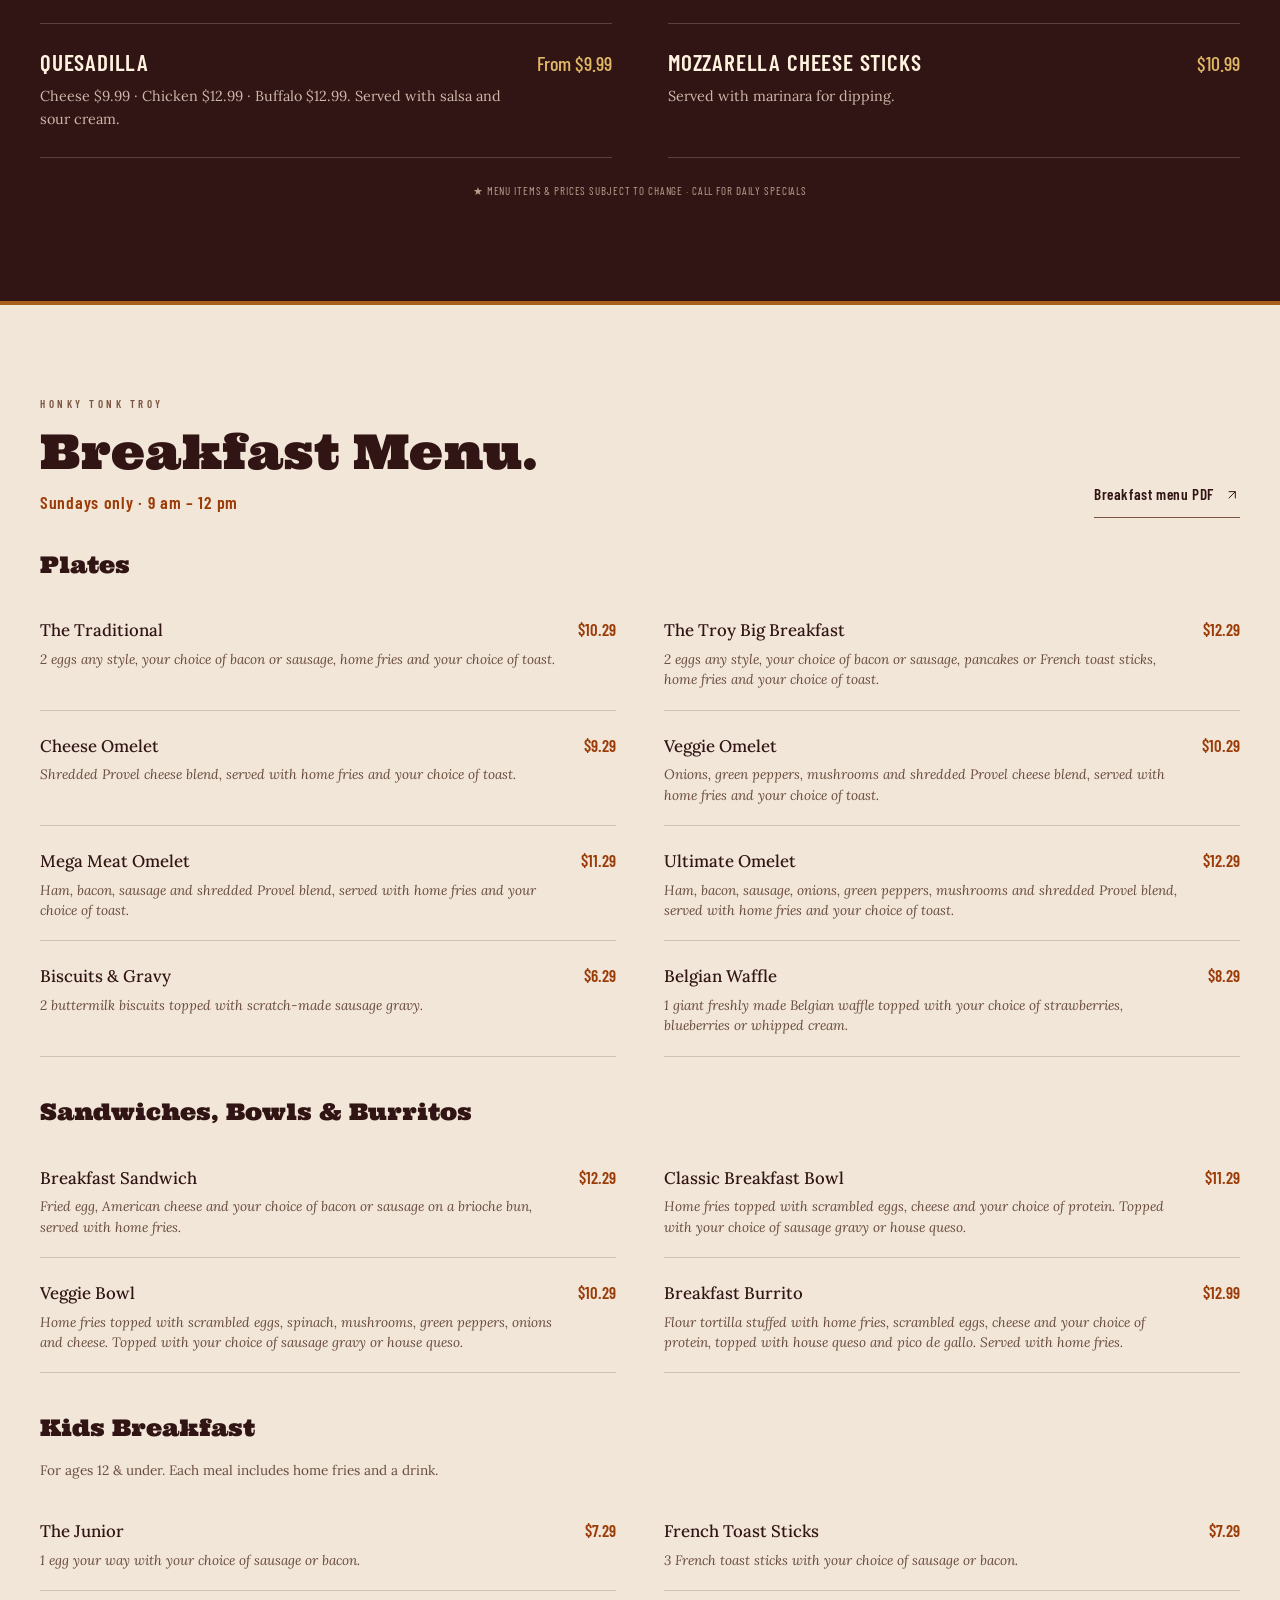
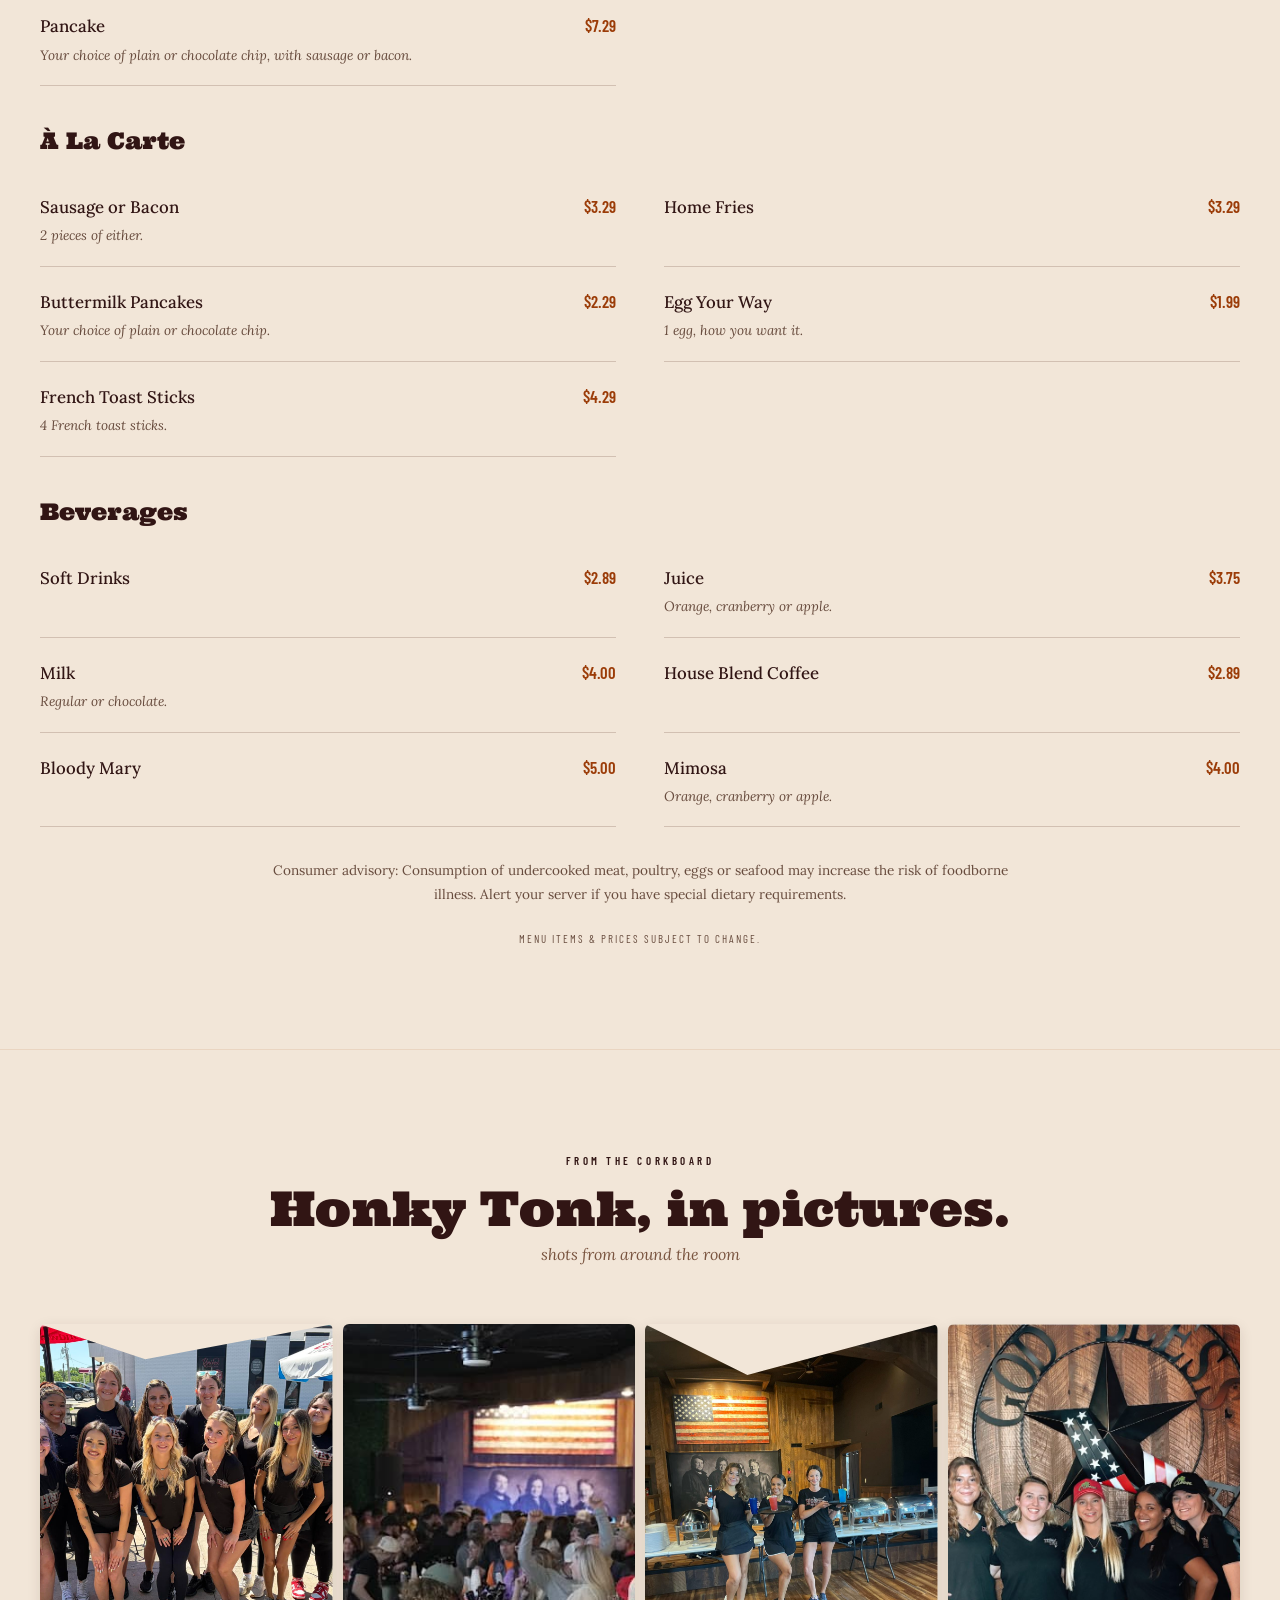
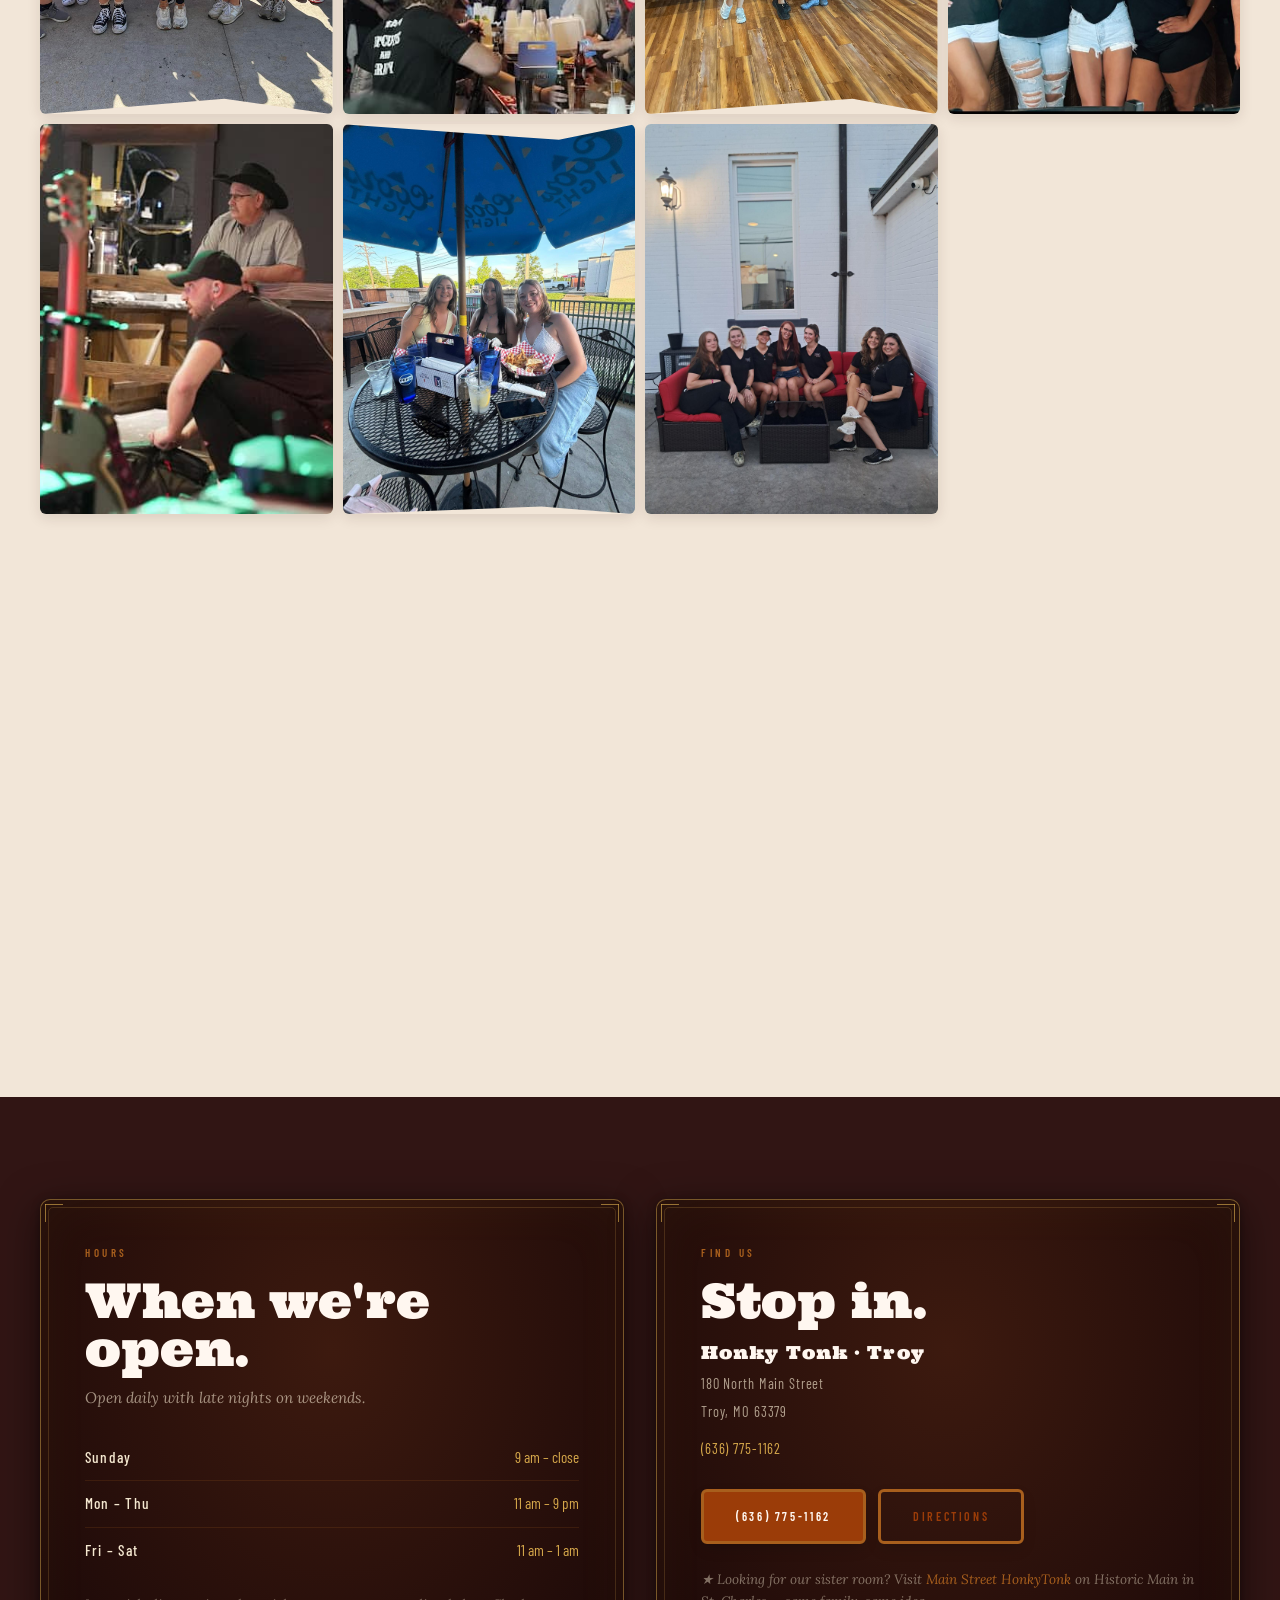
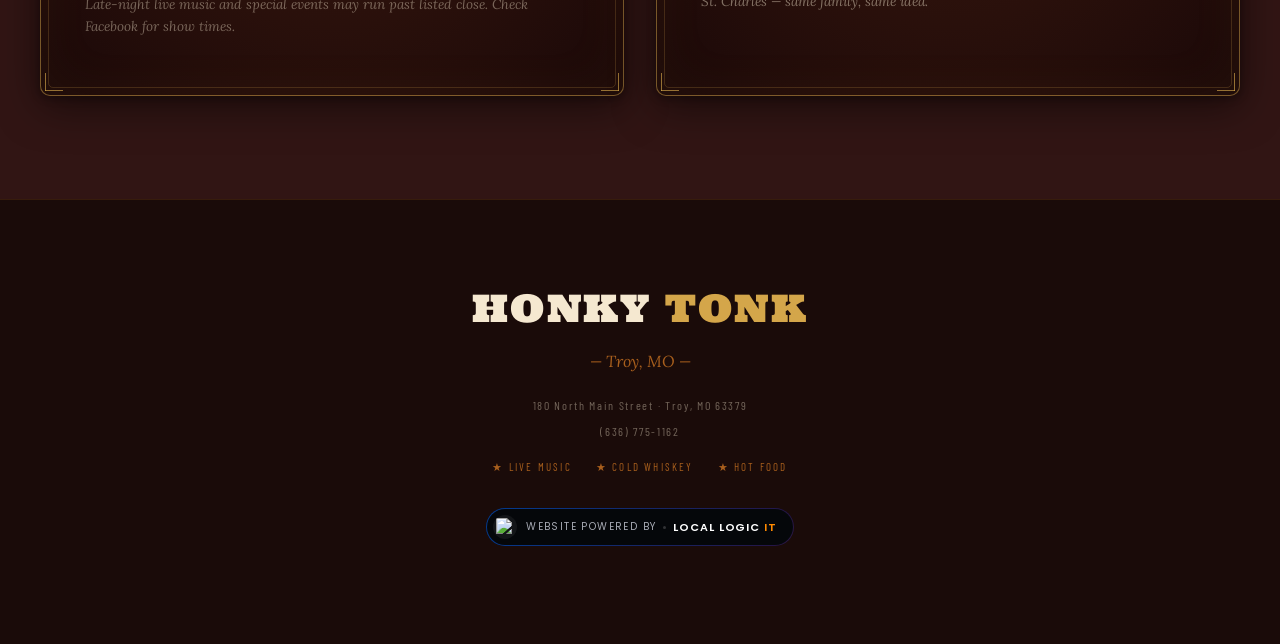
==== commit 2e5190c2: "Set Sunday breakfast and business hours" ====
--- a/honky-tonk-troy/index.html
+++ b/honky-tonk-troy/index.html
@@ -10,7 +10,7 @@
   <link rel="preconnect" href="https://fonts.gstatic.com" crossorigin>
   <link rel="preload" as="image" href="../images/11.png">
   <link rel="preload" as="image" href="../images/bg-crowd.jpg">
-  <link rel="stylesheet" href="../assets/css/site.css?v=20261016-open-dark">
+  <link rel="stylesheet" href="../assets/css/site.css?v=20261016-breakfast-hours">
   <script src="https://cdn.lordicon.com/lordicon.js" defer></script>
 </head>
 <body>
@@ -491,6 +491,7 @@
       <div>
         <span class="kicker">Honky Tonk Troy</span>
         <h2 id="breakfast-heading">Breakfast Menu.</h2>
+        <p class="breakfast-hours">Sundays only · 9 am – 12 pm</p>
       </div>
       <div class="menu-actions">
         <a class="menu-link" href="../assets/menus/honky-tonk-troy-breakfast-menu.pdf" target="_blank" rel="noopener">Breakfast menu PDF <svg aria-hidden="true" viewBox="0 0 24 24" width="16" height="16" fill="none" stroke="currentColor" stroke-width="1.5"><path d="M7 17 17 7M7 7h10v10"/></svg><span class="sr-only"> — opens in a new tab</span></a>
@@ -758,7 +759,8 @@
           Open daily with late nights on weekends.
         </p>
         <ul class="hours-list">
-          <li><span class="day-name">Sun – Thu</span><span class="day-hours">11 am – 9 pm</span></li>
+          <li><span class="day-name">Sunday</span><span class="day-hours">9 am – close</span></li>
+          <li><span class="day-name">Mon – Thu</span><span class="day-hours">11 am – 9 pm</span></li>
           <li><span class="day-name">Fri – Sat</span><span class="day-hours">11 am – 1 am</span></li>
         </ul>
         <p class="hours-note">
--- a/assets/css/site.css
+++ b/assets/css/site.css
@@ -1128,6 +1128,15 @@
 
 .breakfast-menu .kicker {
   color: var(--muted);
+}
+
+.breakfast-hours {
+  margin: 0;
+  color: var(--rust);
+  font-family: 'Barlow Condensed', sans-serif;
+  font-size: 1.1rem;
+  font-weight: 600;
+  letter-spacing: .04em;
 }
 
 .breakfast-menu .menu-link {
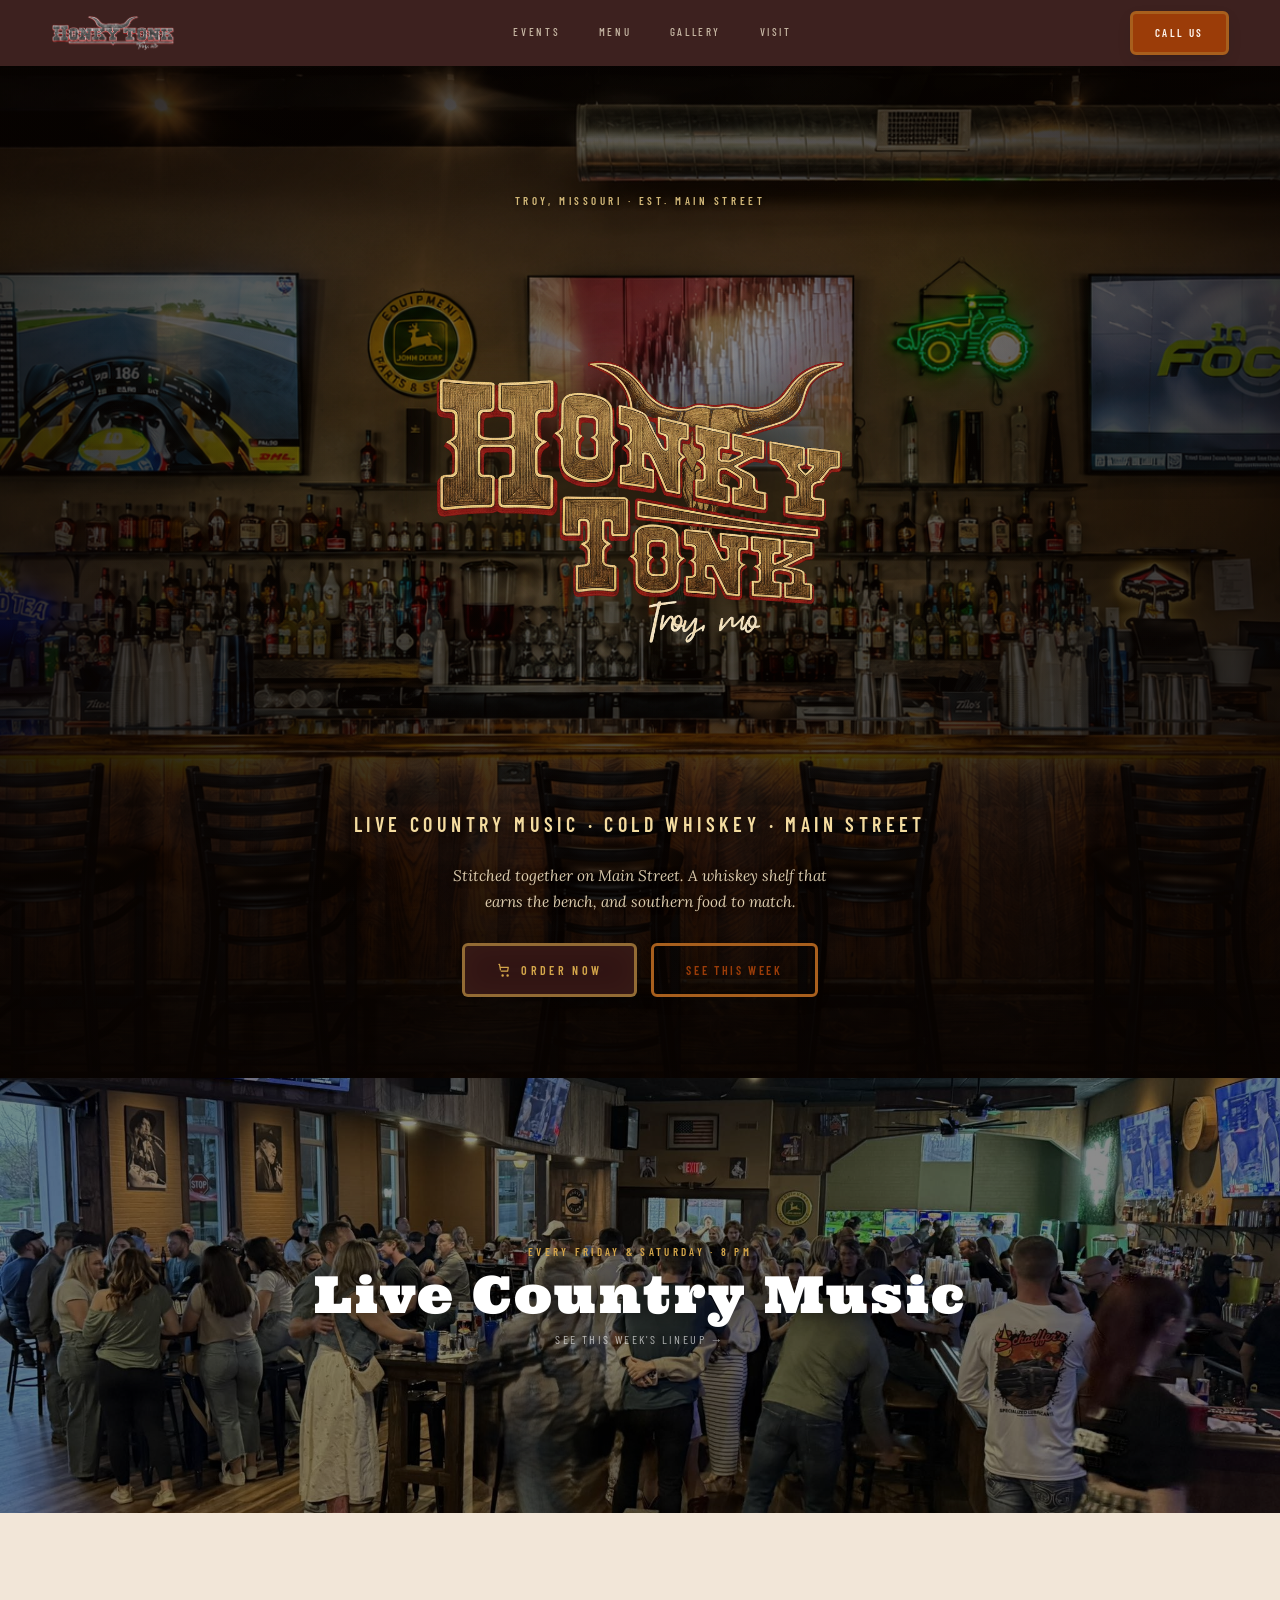
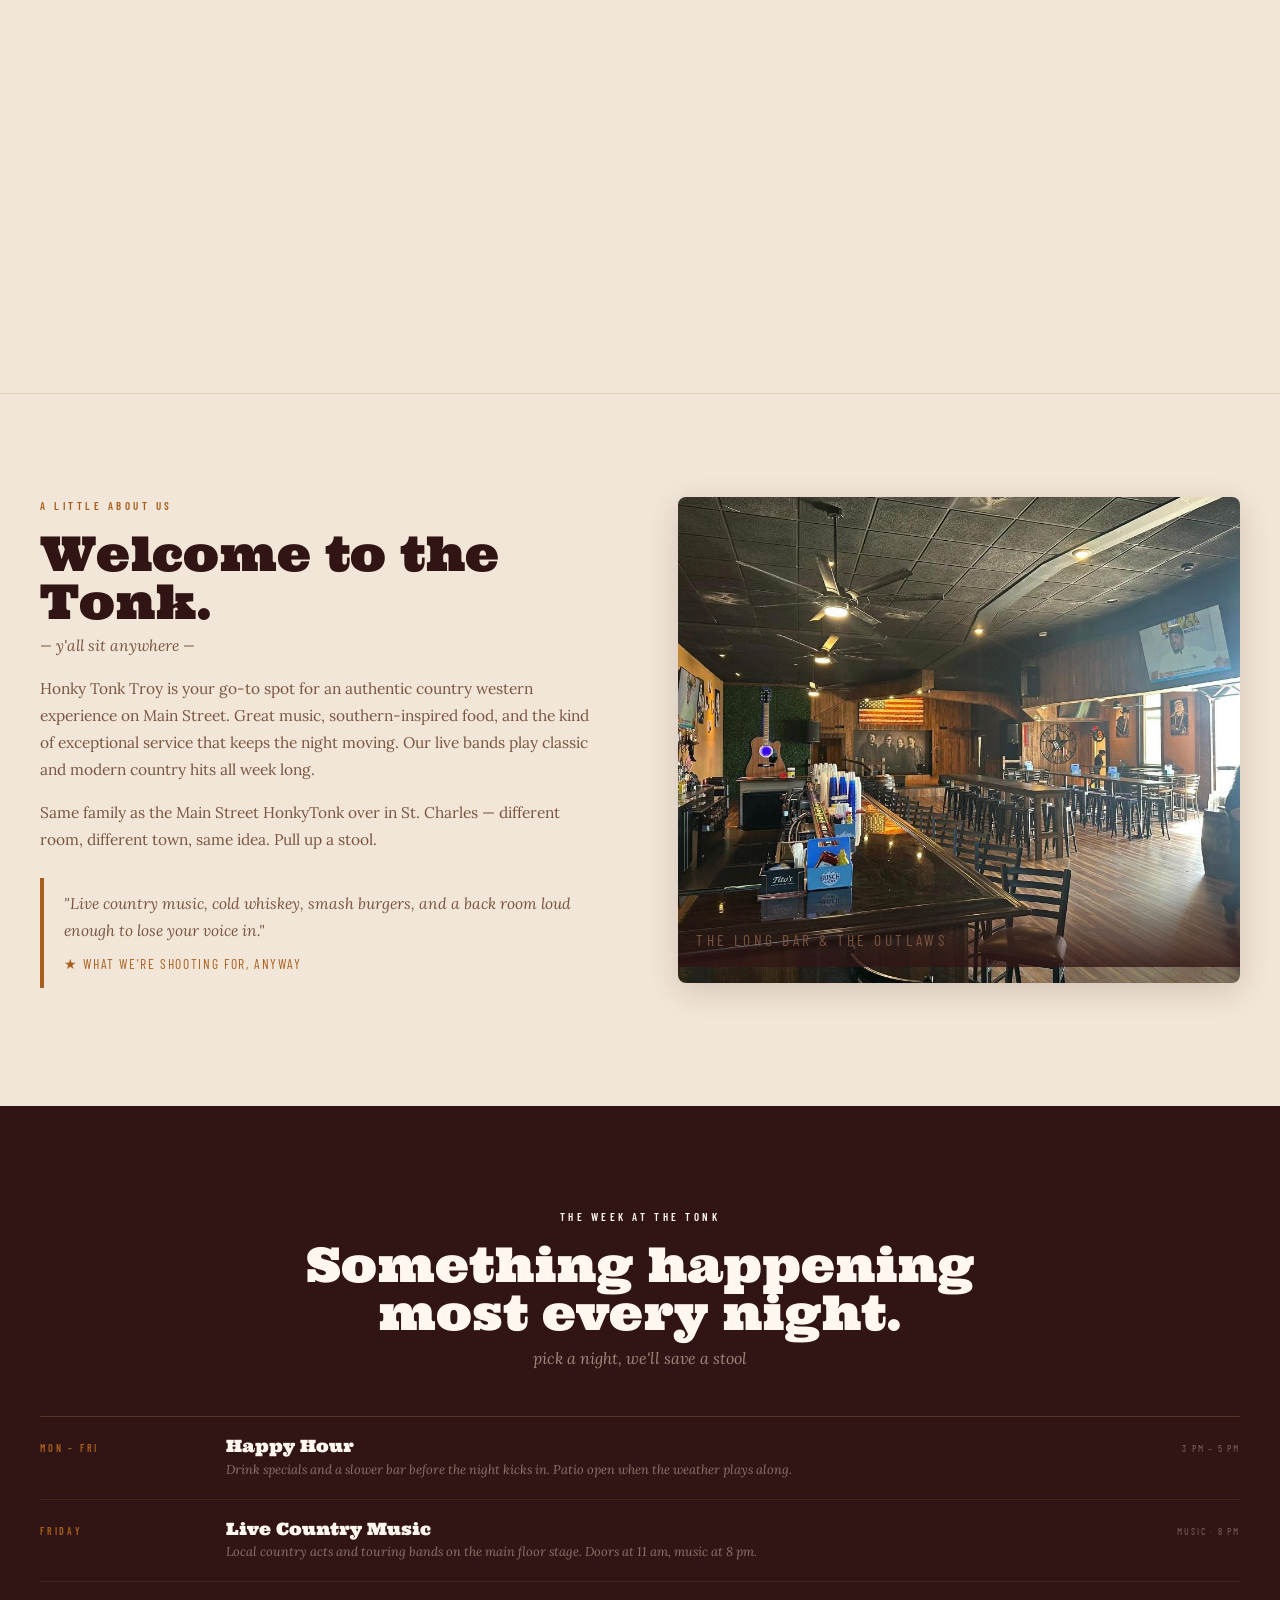
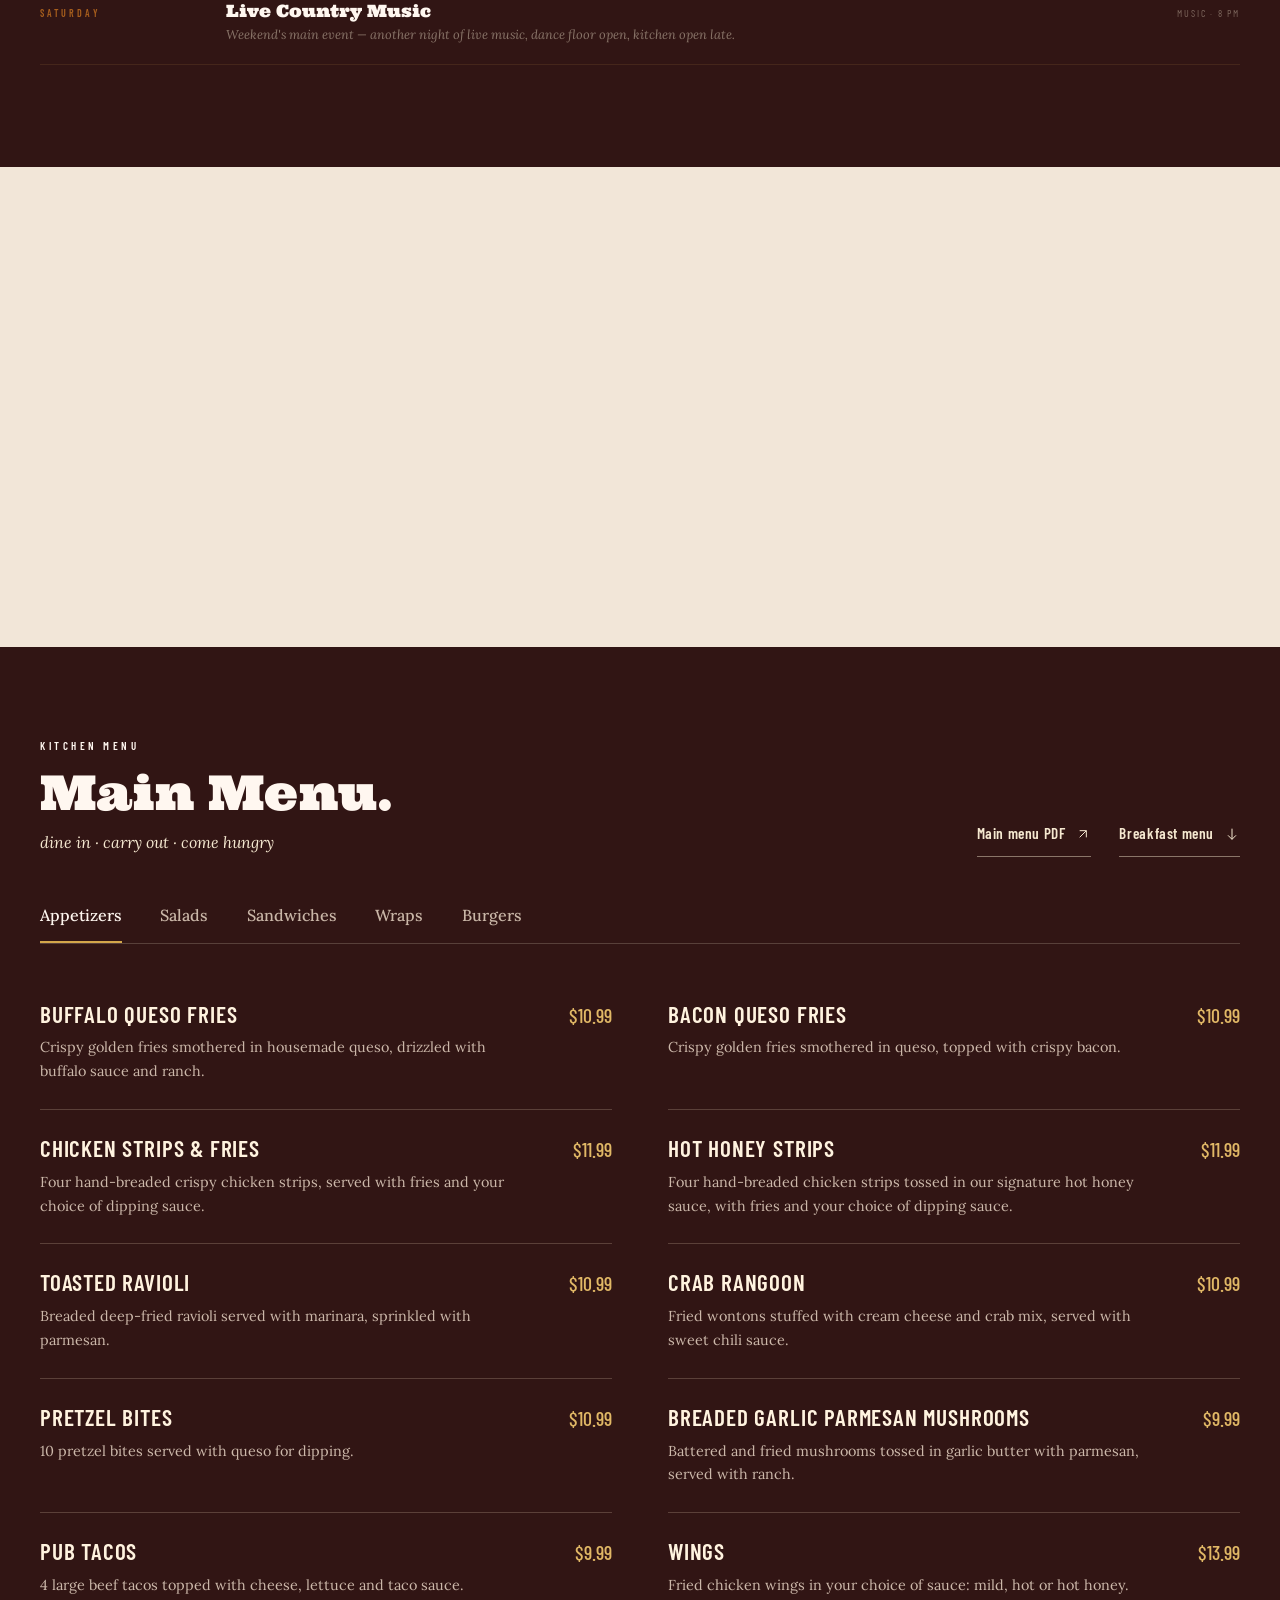
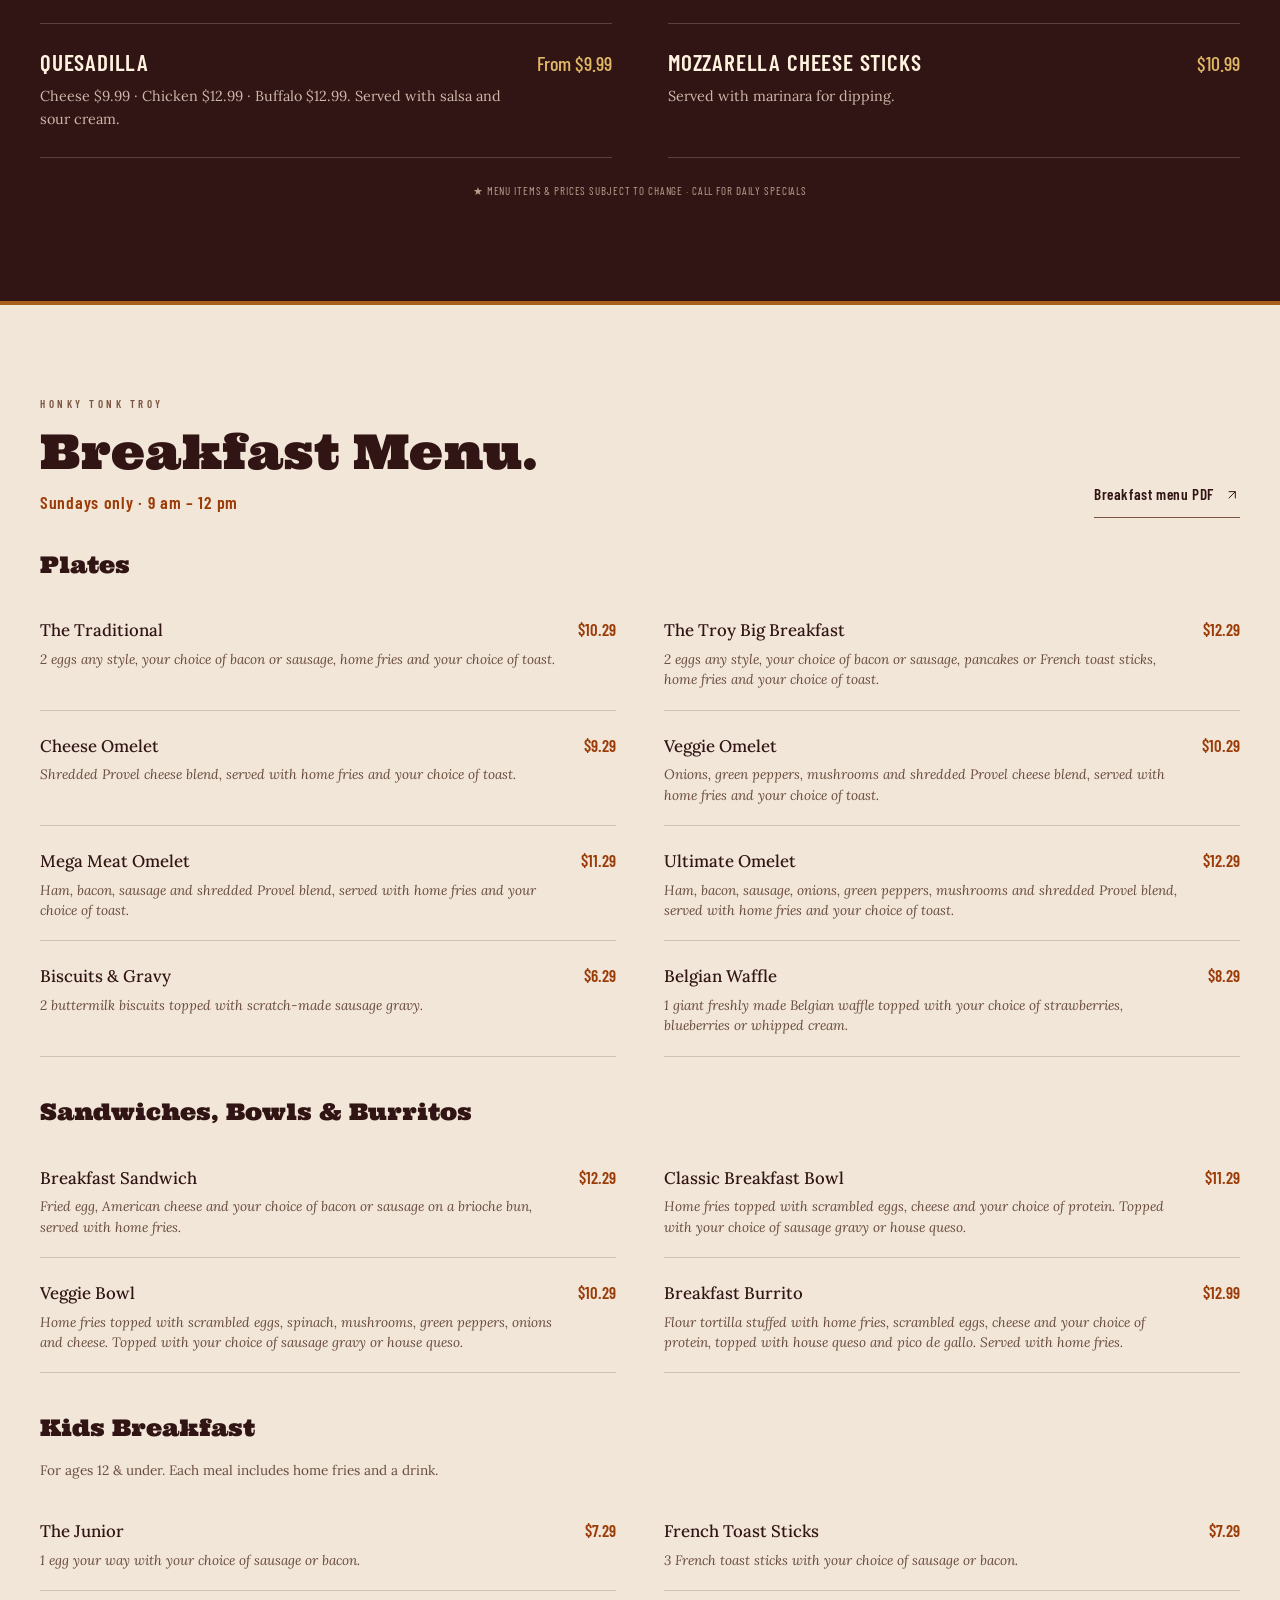
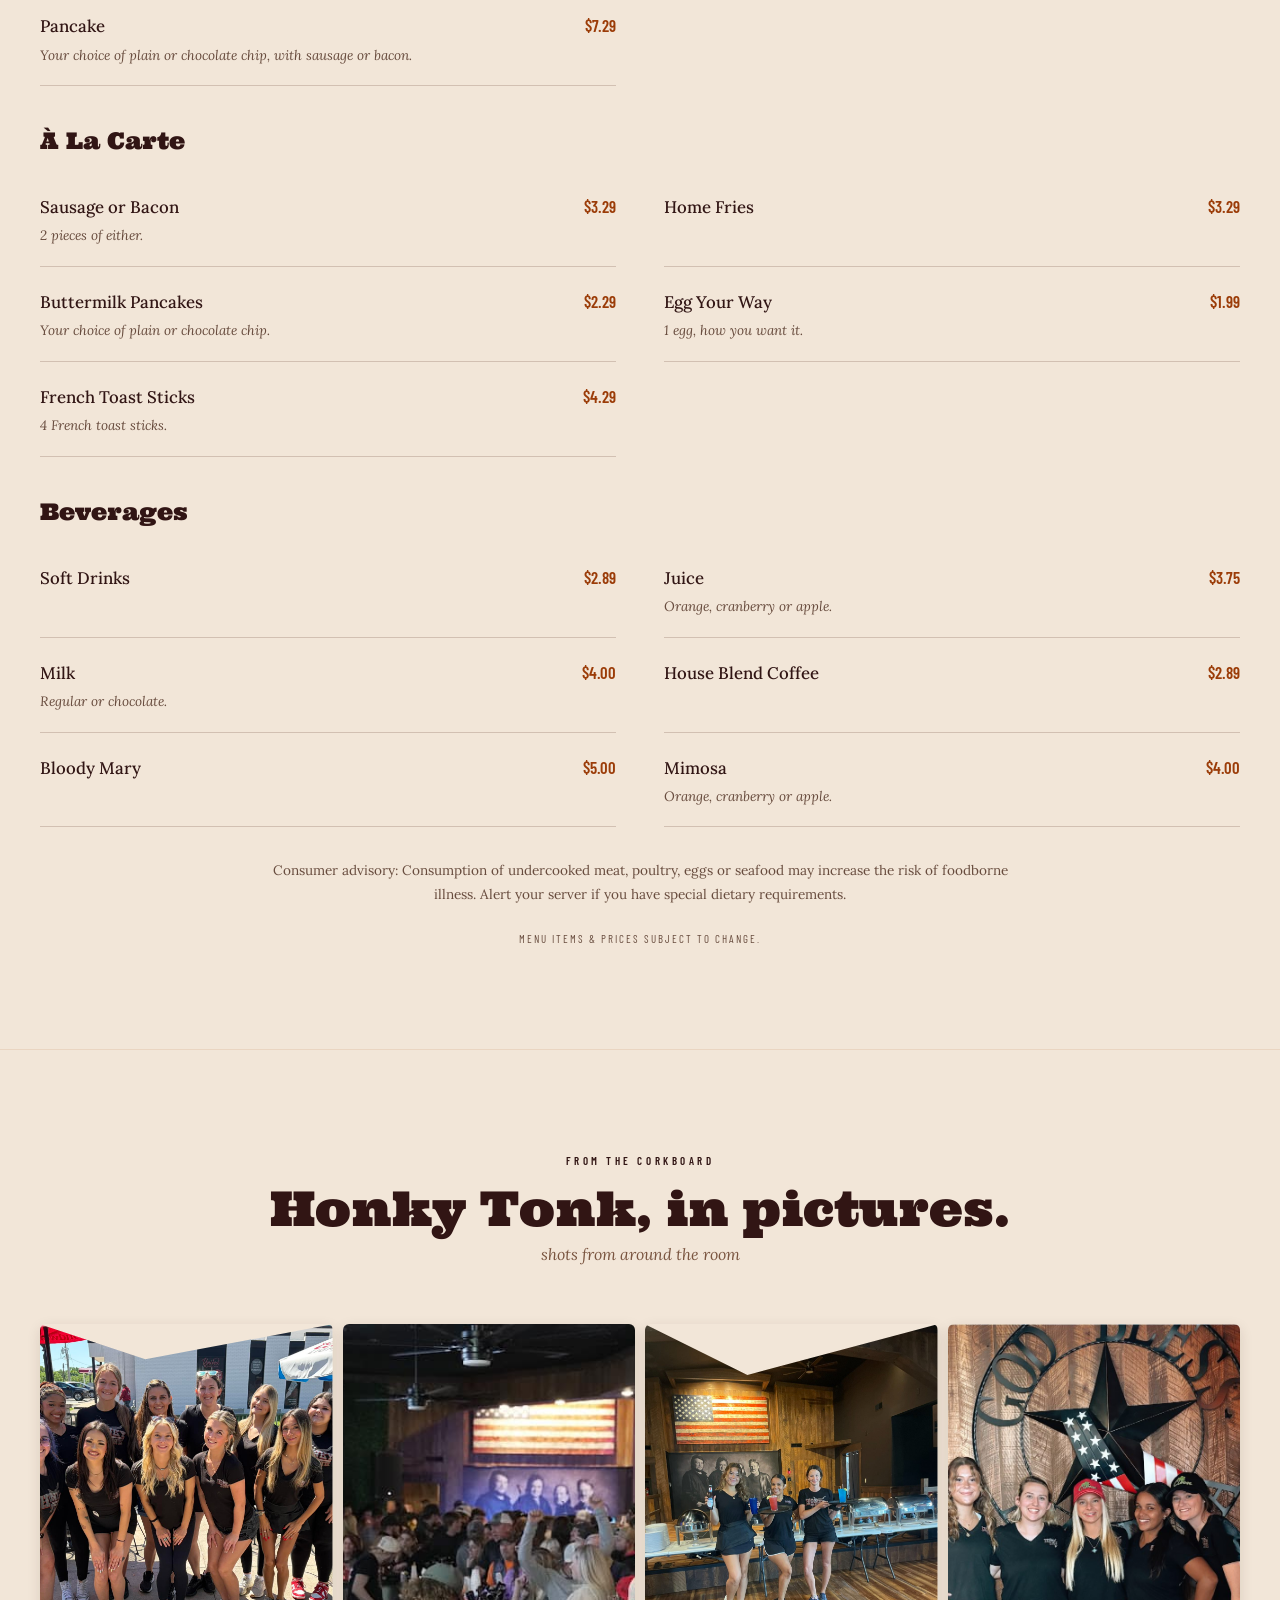
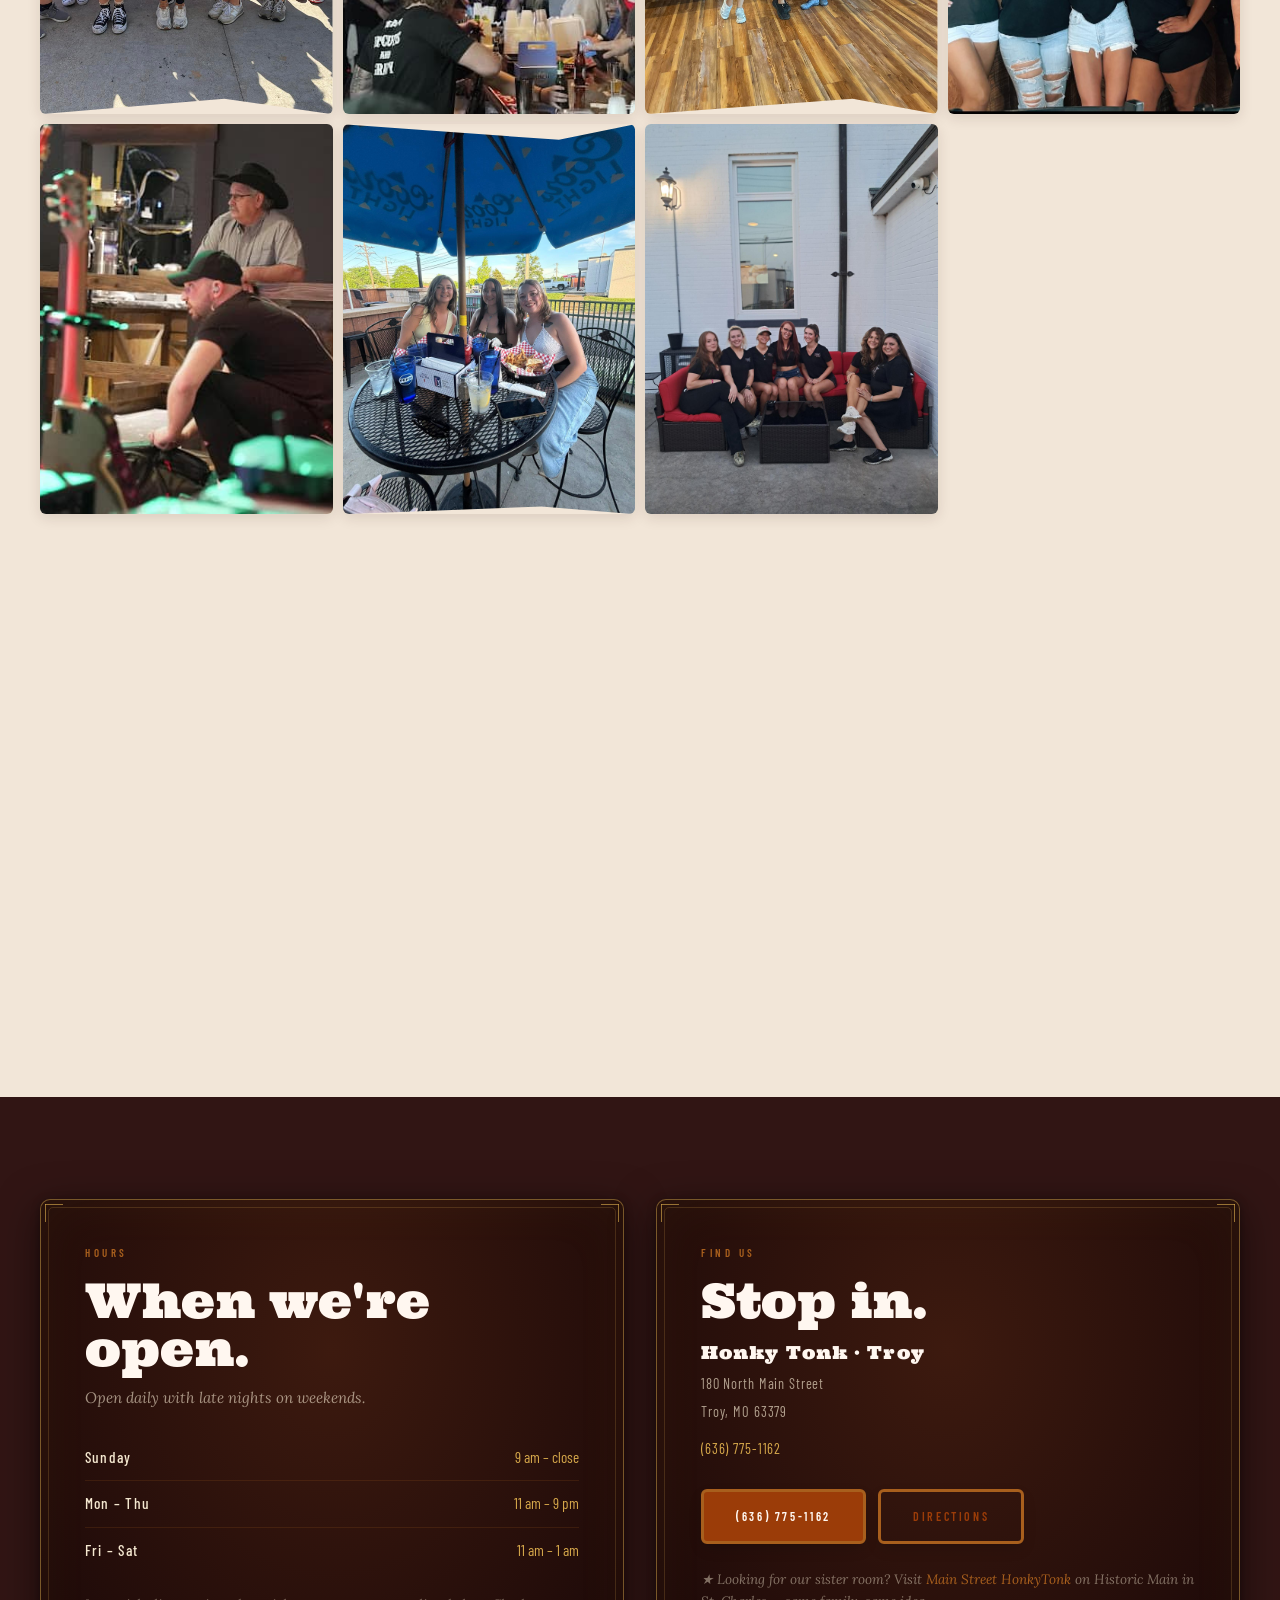
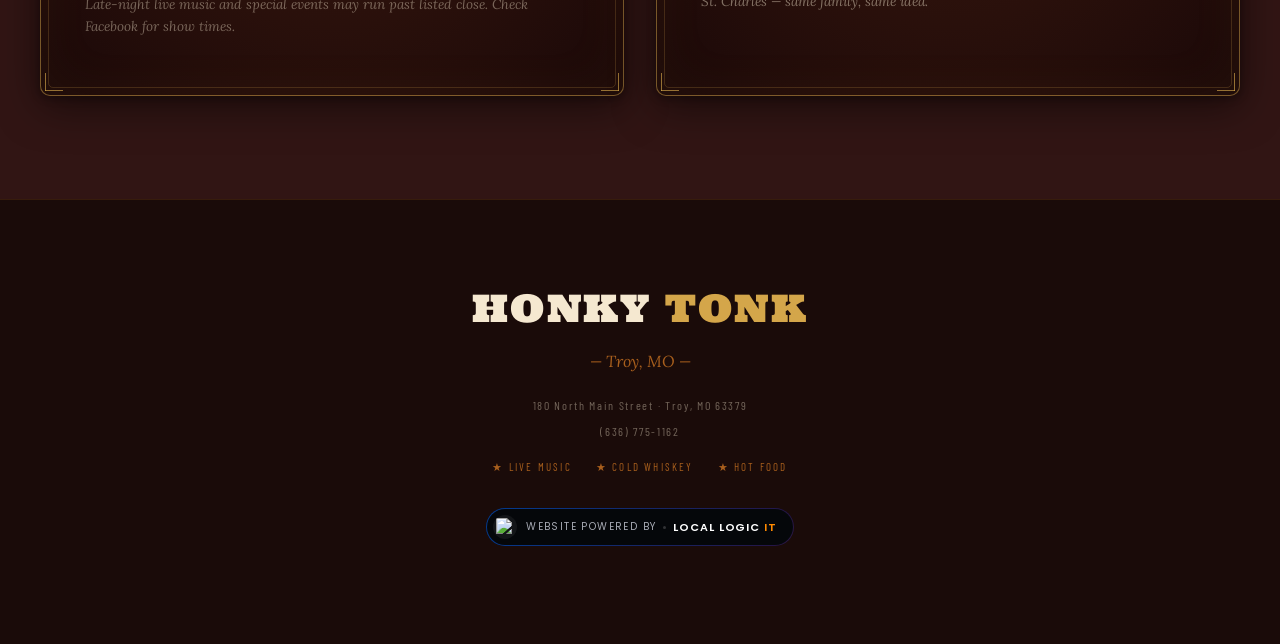
==== commit a2a485dc: "Update live country music and weekday happy hour schedule" ====
--- a/honky-tonk-troy/index.html
+++ b/honky-tonk-troy/index.html
@@ -76,7 +76,7 @@
     <h1 class="hero-logo-heading">
       <img class="hero-logo" src="../images/gen/logo-engraving-noBg-cut.png" alt="Honky Tonk Troy">
     </h1>
-    <p class="hero-tagline">Live country · Cold whiskey · Main Street</p>
+    <p class="hero-tagline">Live country music · Cold whiskey · Main Street</p>
     <p class="hero-lede">
       Stitched together on Main Street. A whiskey shelf that earns the
       bench, and southern food to match.
@@ -94,10 +94,10 @@
 <!-- ===================== FEATURE BLOCKS ===================== -->
 <div class="feature-blocks">
   <a class="feature-block" href="#week">
-    <img src="../images/packed-night.jpg" alt="Live country nights at Honky Tonk Troy">
+    <img src="../images/packed-night.jpg" alt="Live country music at Honky Tonk Troy">
     <div class="fb-label">
-      <p class="fb-kicker">Every Friday &amp; Saturday</p>
-      <h2>Live Country</h2>
+      <p class="fb-kicker">Every Friday &amp; Saturday · 8 pm</p>
+      <h2>Live Country Music</h2>
       <span class="fb-sub">See this week's lineup →</span>
     </div>
   </a>
@@ -124,7 +124,7 @@
         different room, different town, same idea. Pull up a stool.
       </p>
       <p class="quote">
-        "Live country, cold whiskey, smash burgers, and a back room loud
+        "Live country music, cold whiskey, smash burgers, and a back room loud
         enough to lose your voice in."
         <span class="by">★ what we're shooting for, anyway</span>
       </p>
@@ -147,7 +147,7 @@
 
     <div class="week-schedule">
       <div class="ws-row">
-        <div class="ws-day">Wed · Thu · Fri</div>
+        <div class="ws-day">Mon – Fri</div>
         <div class="ws-body">
           <span class="ws-name">Happy Hour</span>
           <p class="ws-desc">Drink specials and a slower bar before the night kicks in. Patio open when the weather plays along.</p>
@@ -160,22 +160,22 @@
       <div class="ws-row">
         <div class="ws-day">Friday</div>
         <div class="ws-body">
-          <span class="ws-name">Live Country</span>
-          <p class="ws-desc">Local country acts and touring bands on the main floor stage. Doors at 11, music after dark.</p>
+          <span class="ws-name">Live Country Music</span>
+          <p class="ws-desc">Local country acts and touring bands on the main floor stage. Doors at 11 am, music at 8 pm.</p>
         </div>
         <div class="ws-meta">
-          <span class="ws-time">Music · 9 pm</span>
+          <span class="ws-time">Music · 8 pm</span>
         </div>
       </div>
 
       <div class="ws-row">
         <div class="ws-day">Saturday</div>
         <div class="ws-body">
-          <span class="ws-name">Live Country</span>
+          <span class="ws-name">Live Country Music</span>
           <p class="ws-desc">Weekend's main event — another night of live music, dance floor open, kitchen open late.</p>
         </div>
         <div class="ws-meta">
-          <span class="ws-time">Music · 9 pm</span>
+          <span class="ws-time">Music · 8 pm</span>
         </div>
       </div>
     </div>
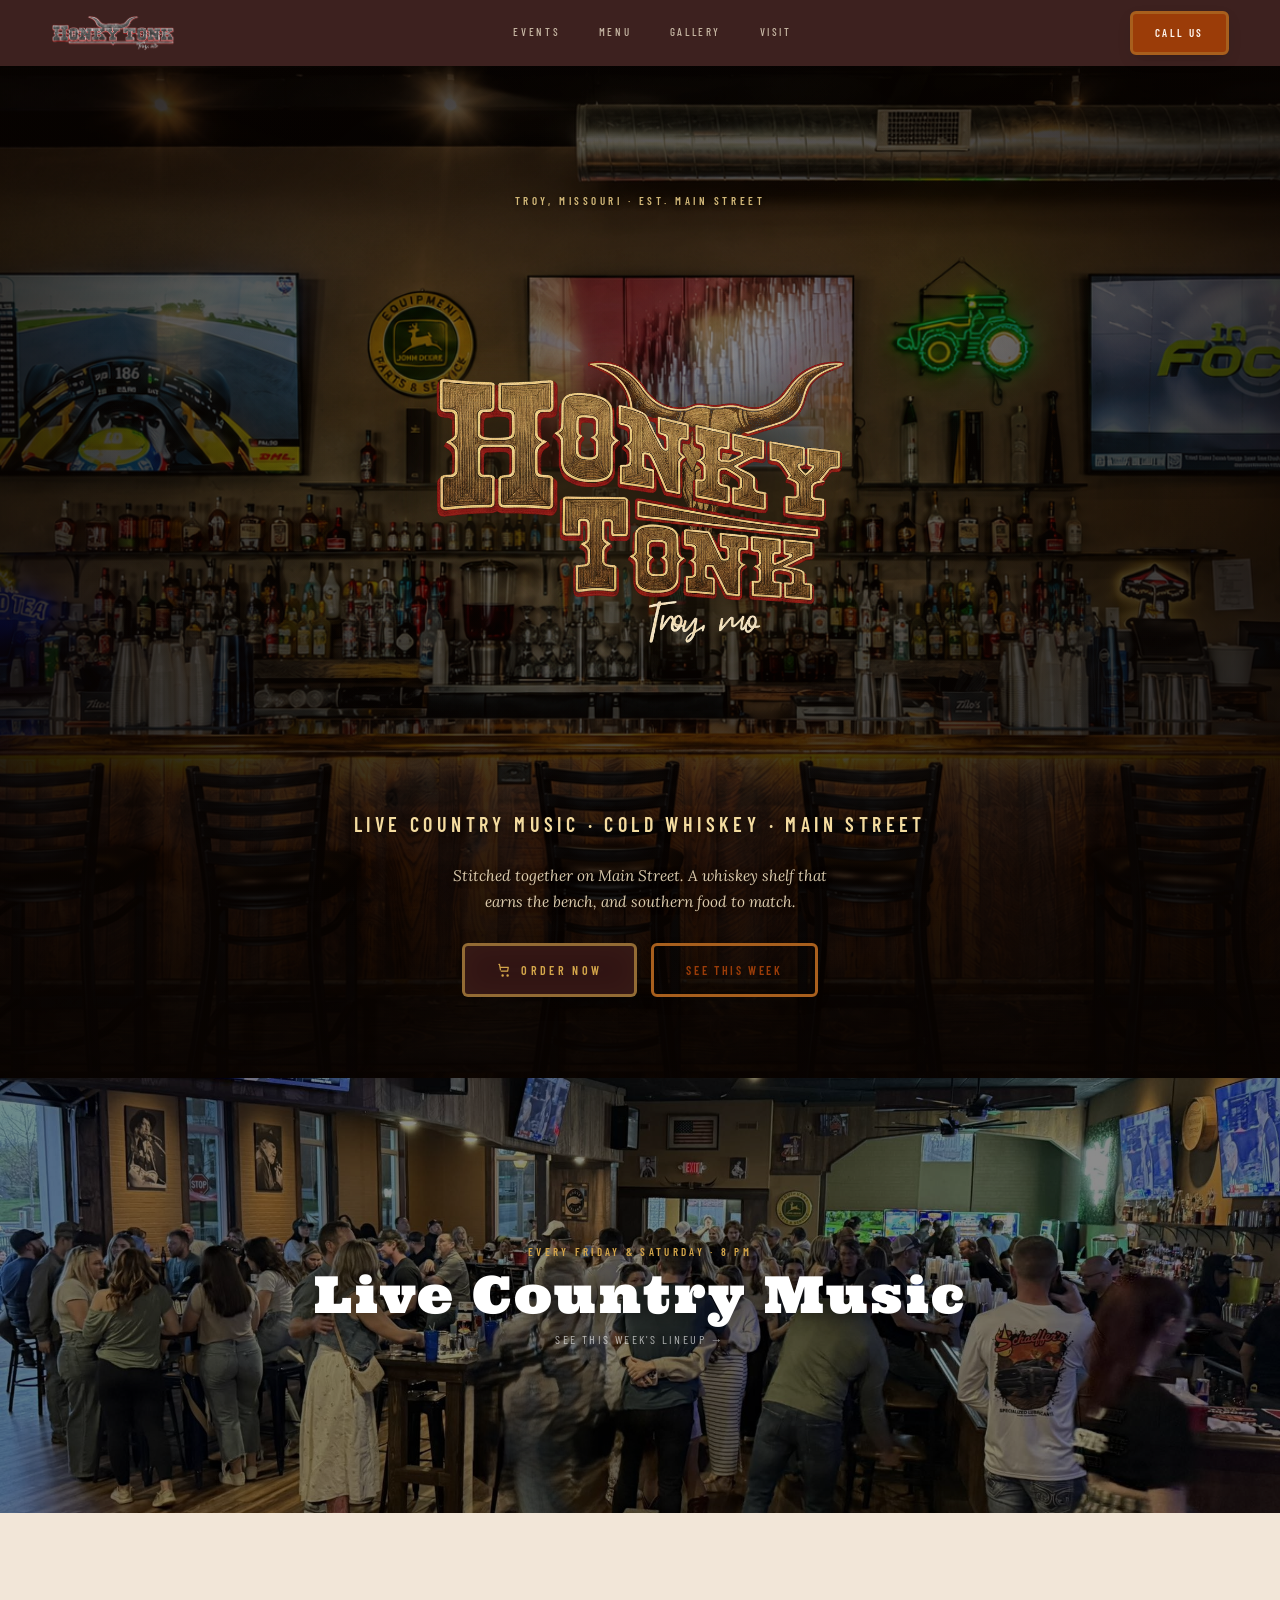
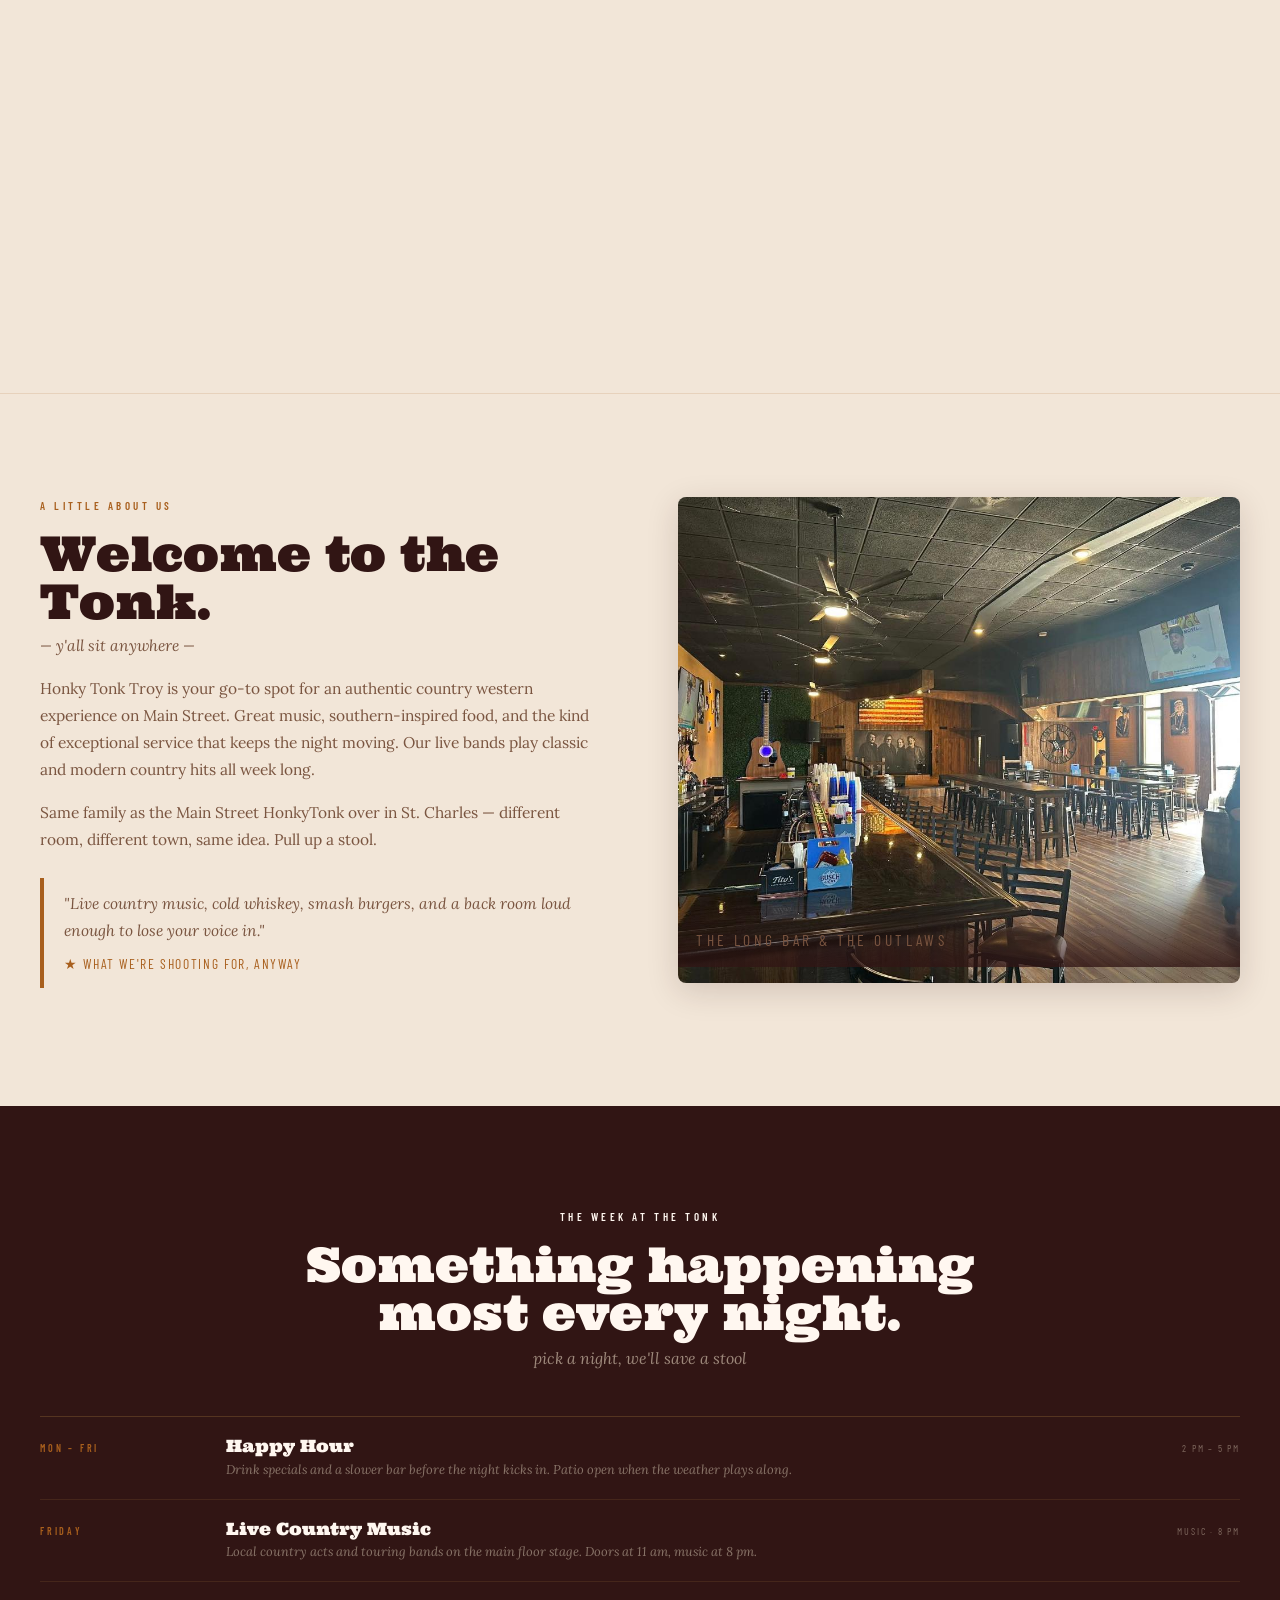
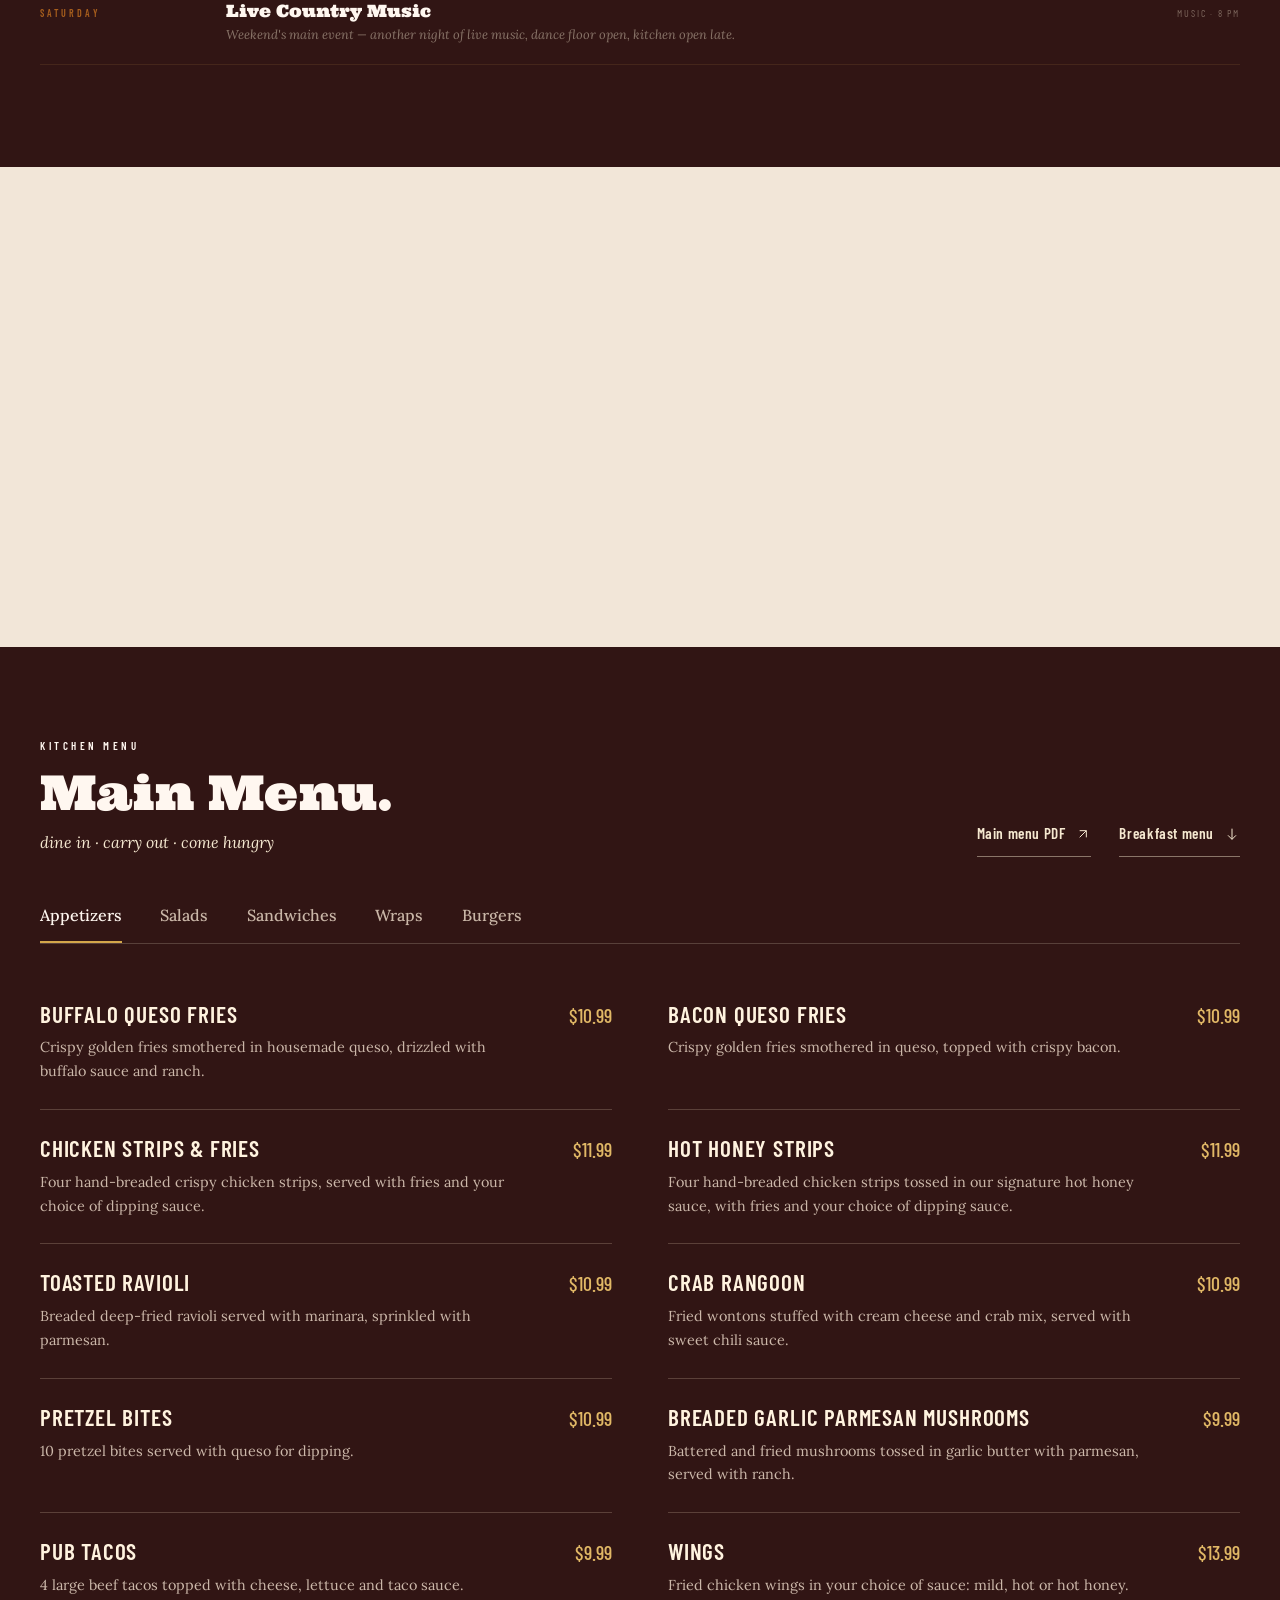
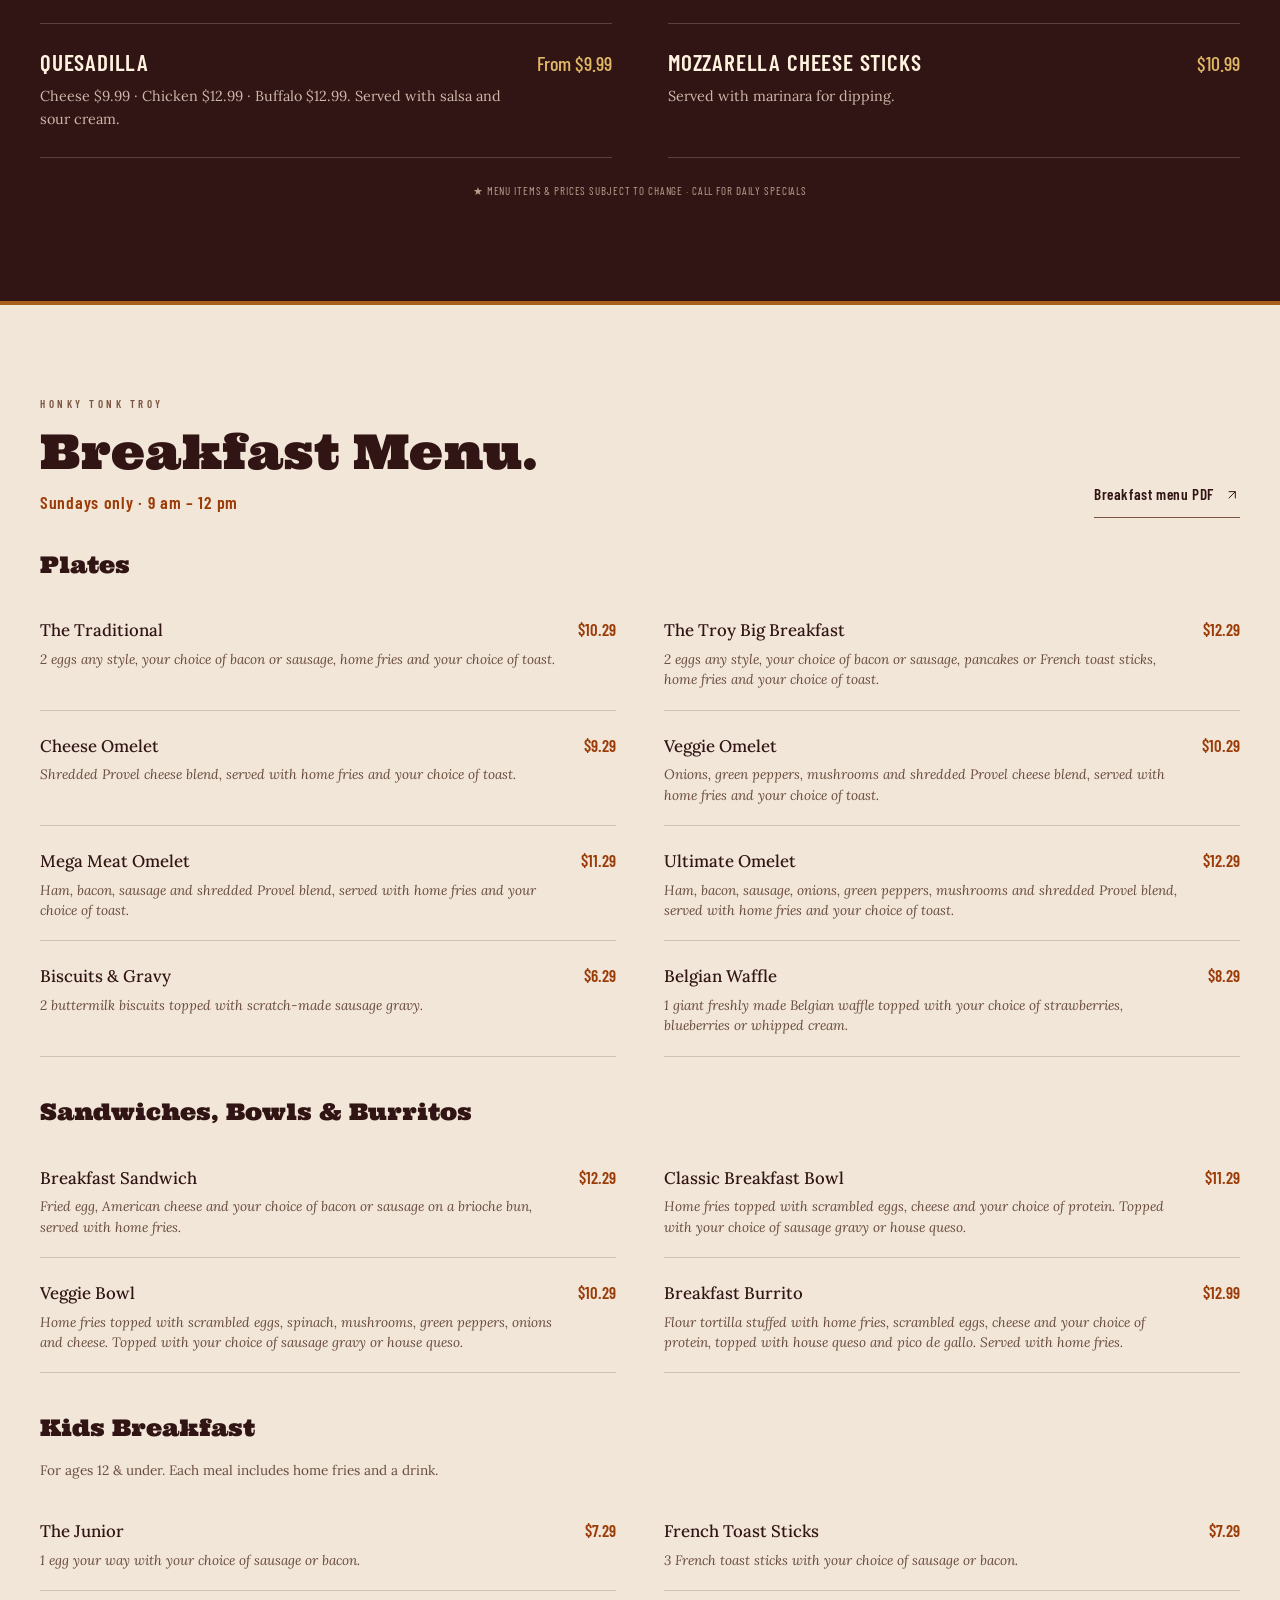
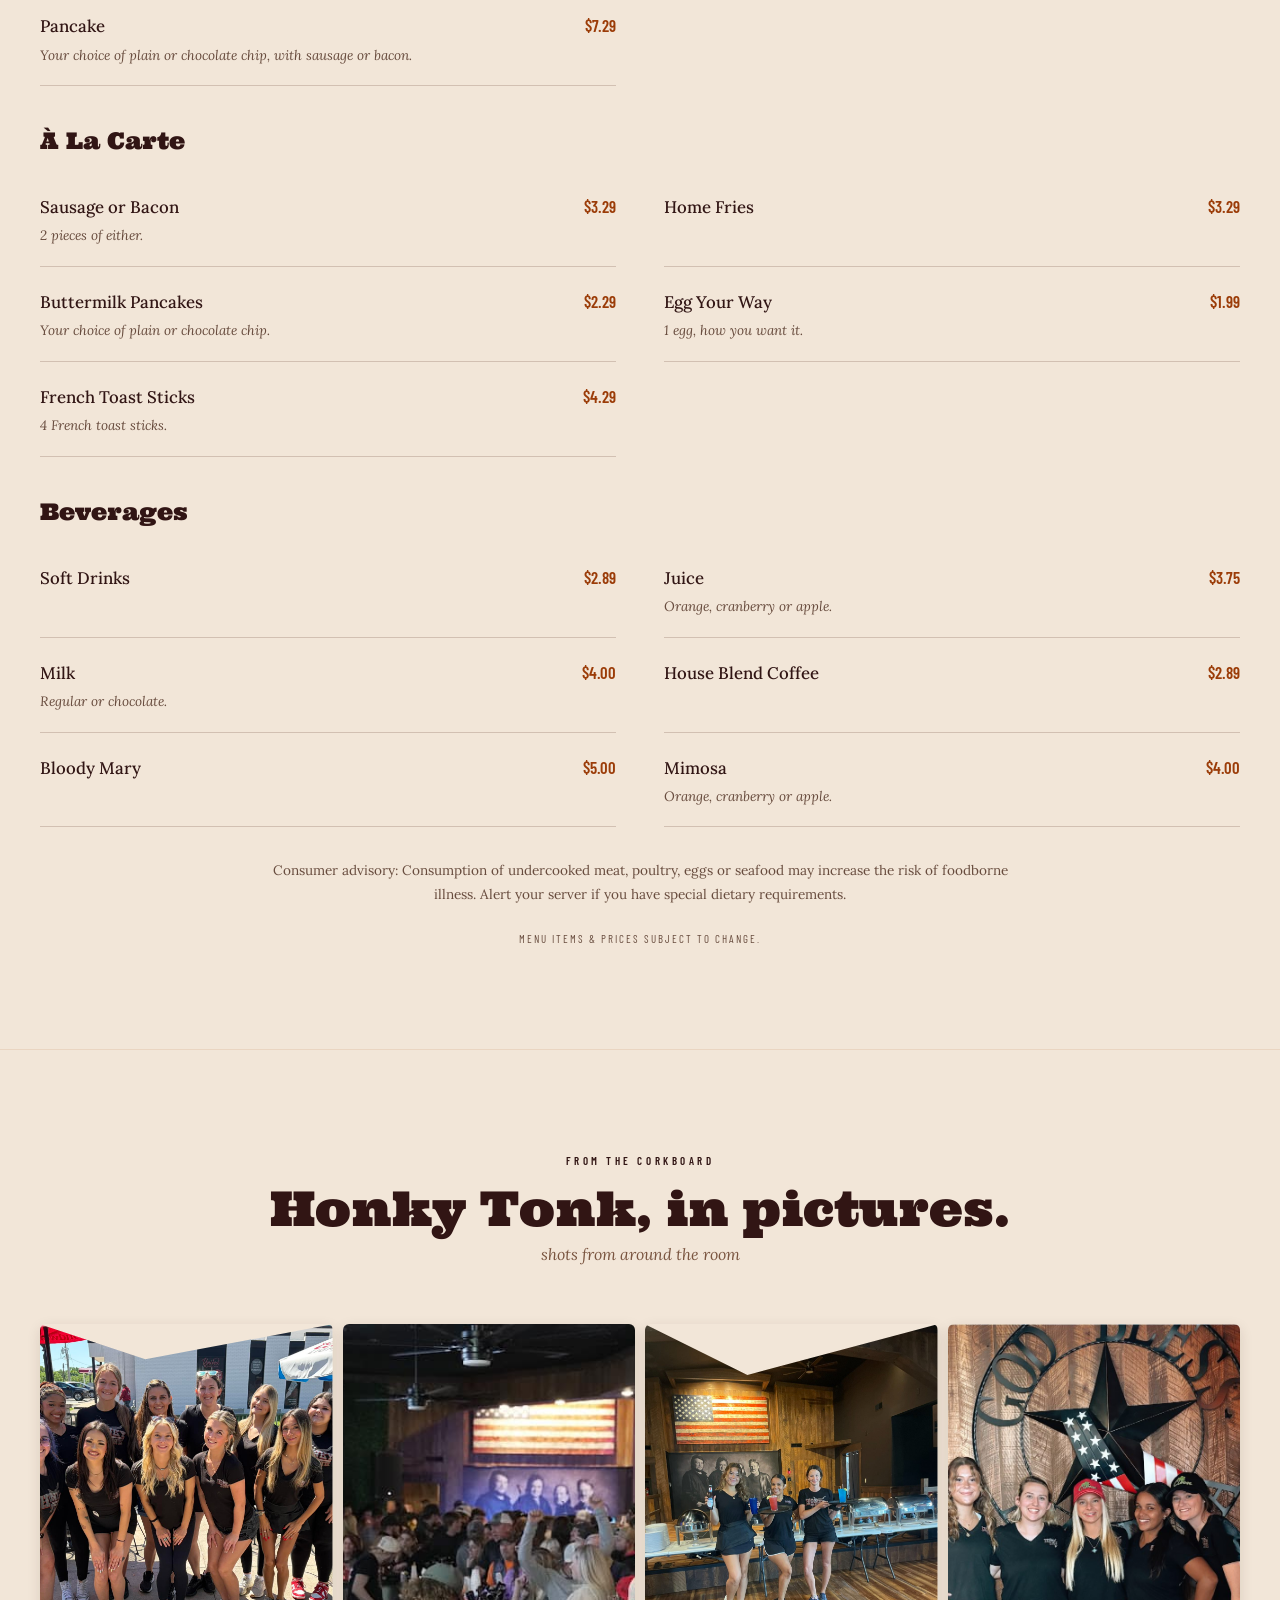
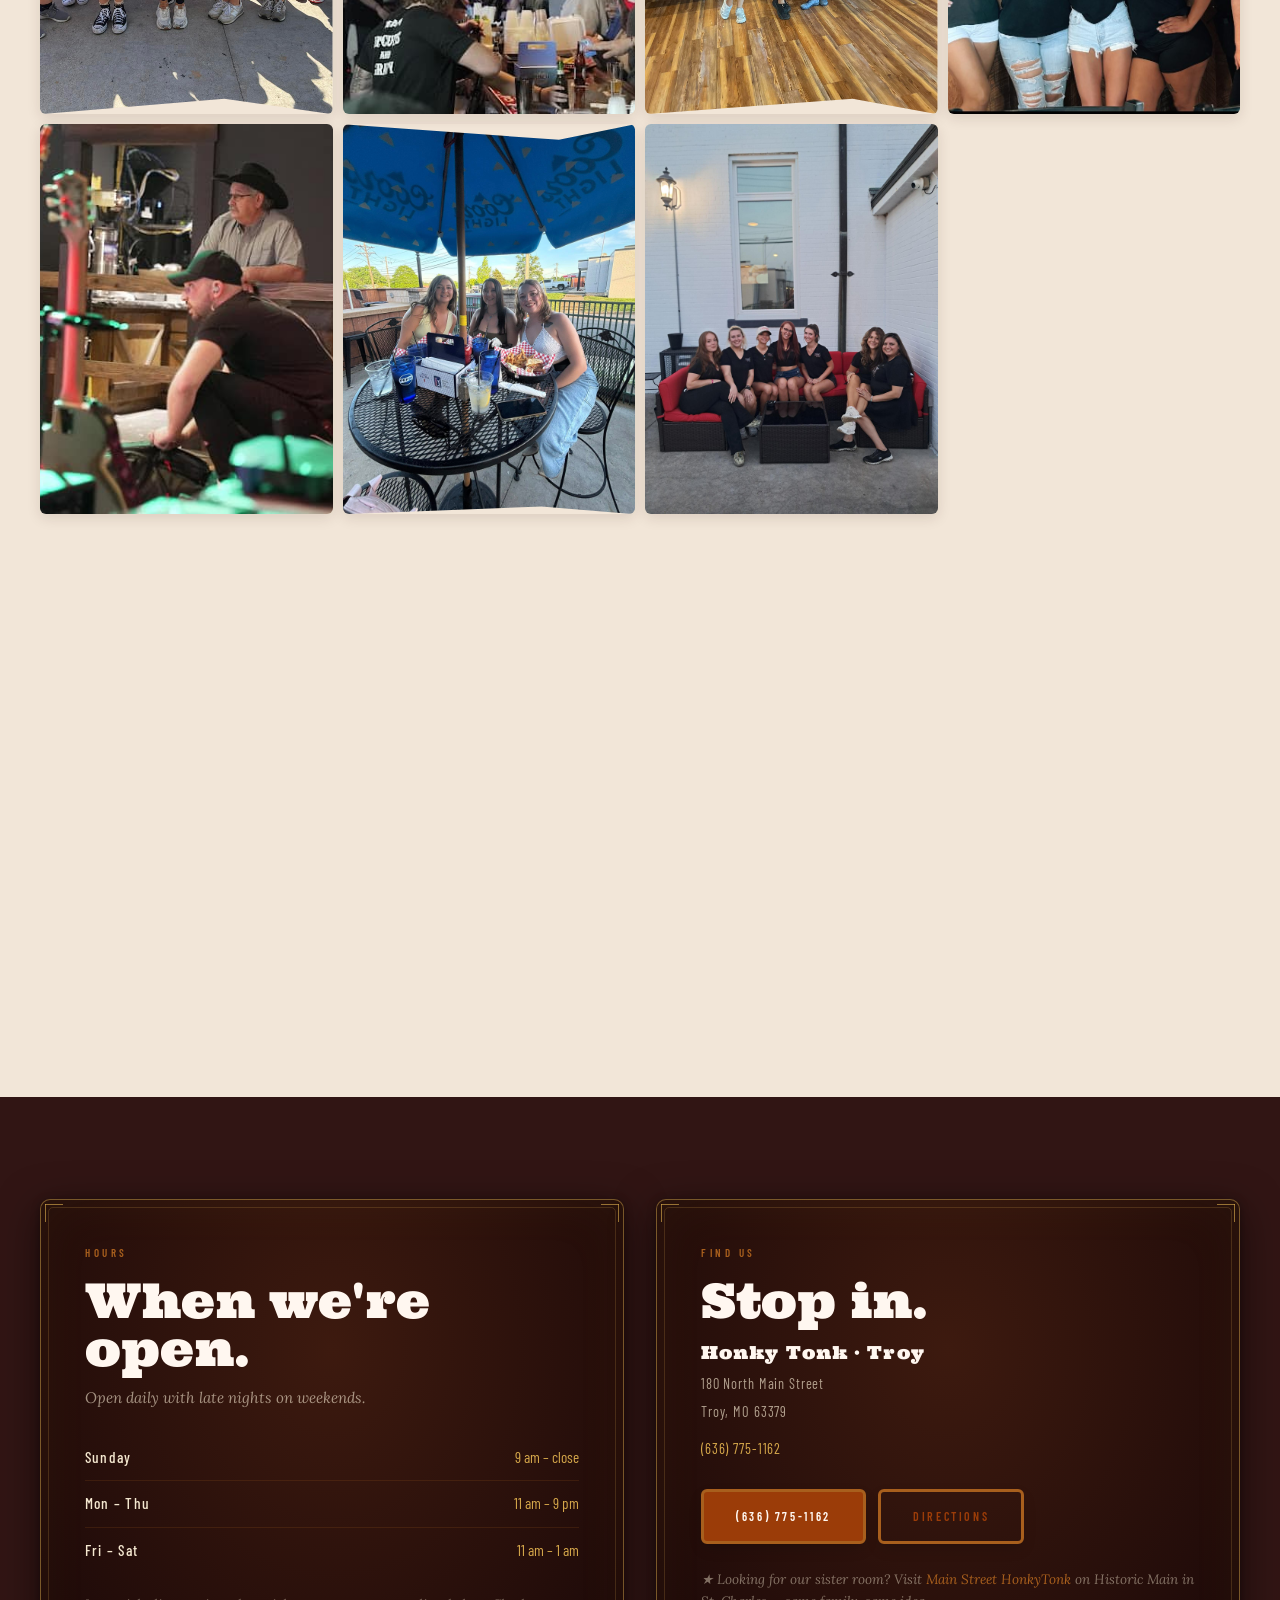
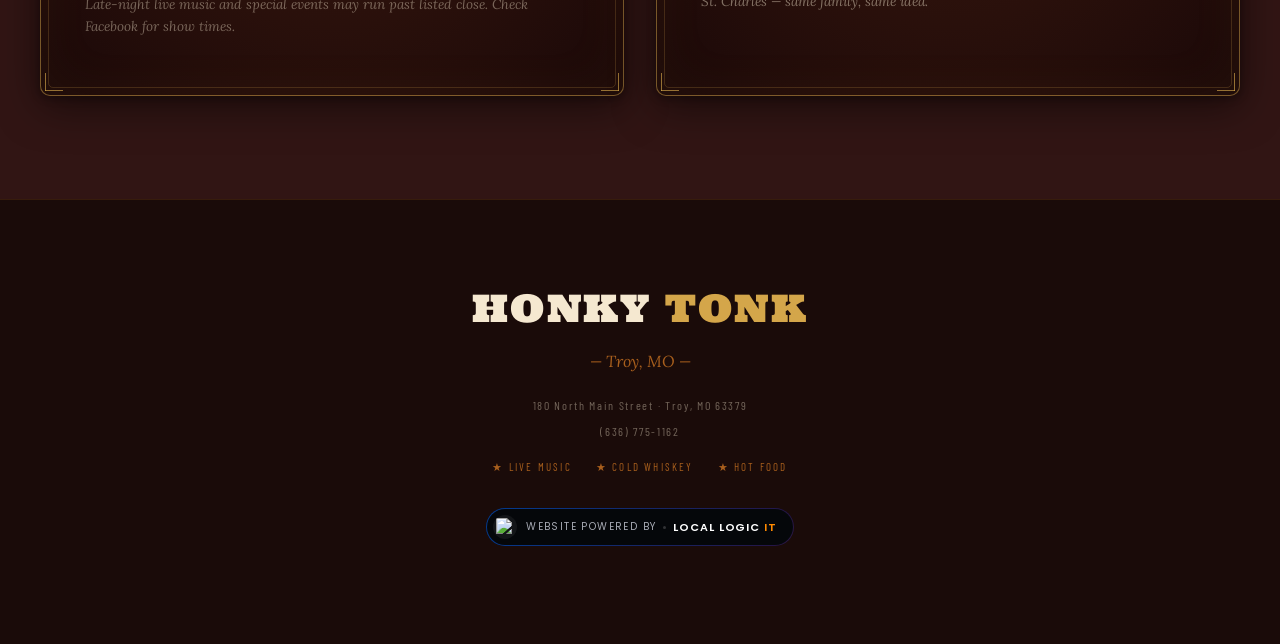
==== commit 0ce0e427: "Correct weekday happy hour to 2–5 pm" ====
--- a/honky-tonk-troy/index.html
+++ b/honky-tonk-troy/index.html
@@ -153,7 +153,7 @@
           <p class="ws-desc">Drink specials and a slower bar before the night kicks in. Patio open when the weather plays along.</p>
         </div>
         <div class="ws-meta">
-          <span class="ws-time">3 pm – 5 pm</span>
+          <span class="ws-time">2 pm – 5 pm</span>
         </div>
       </div>
 
